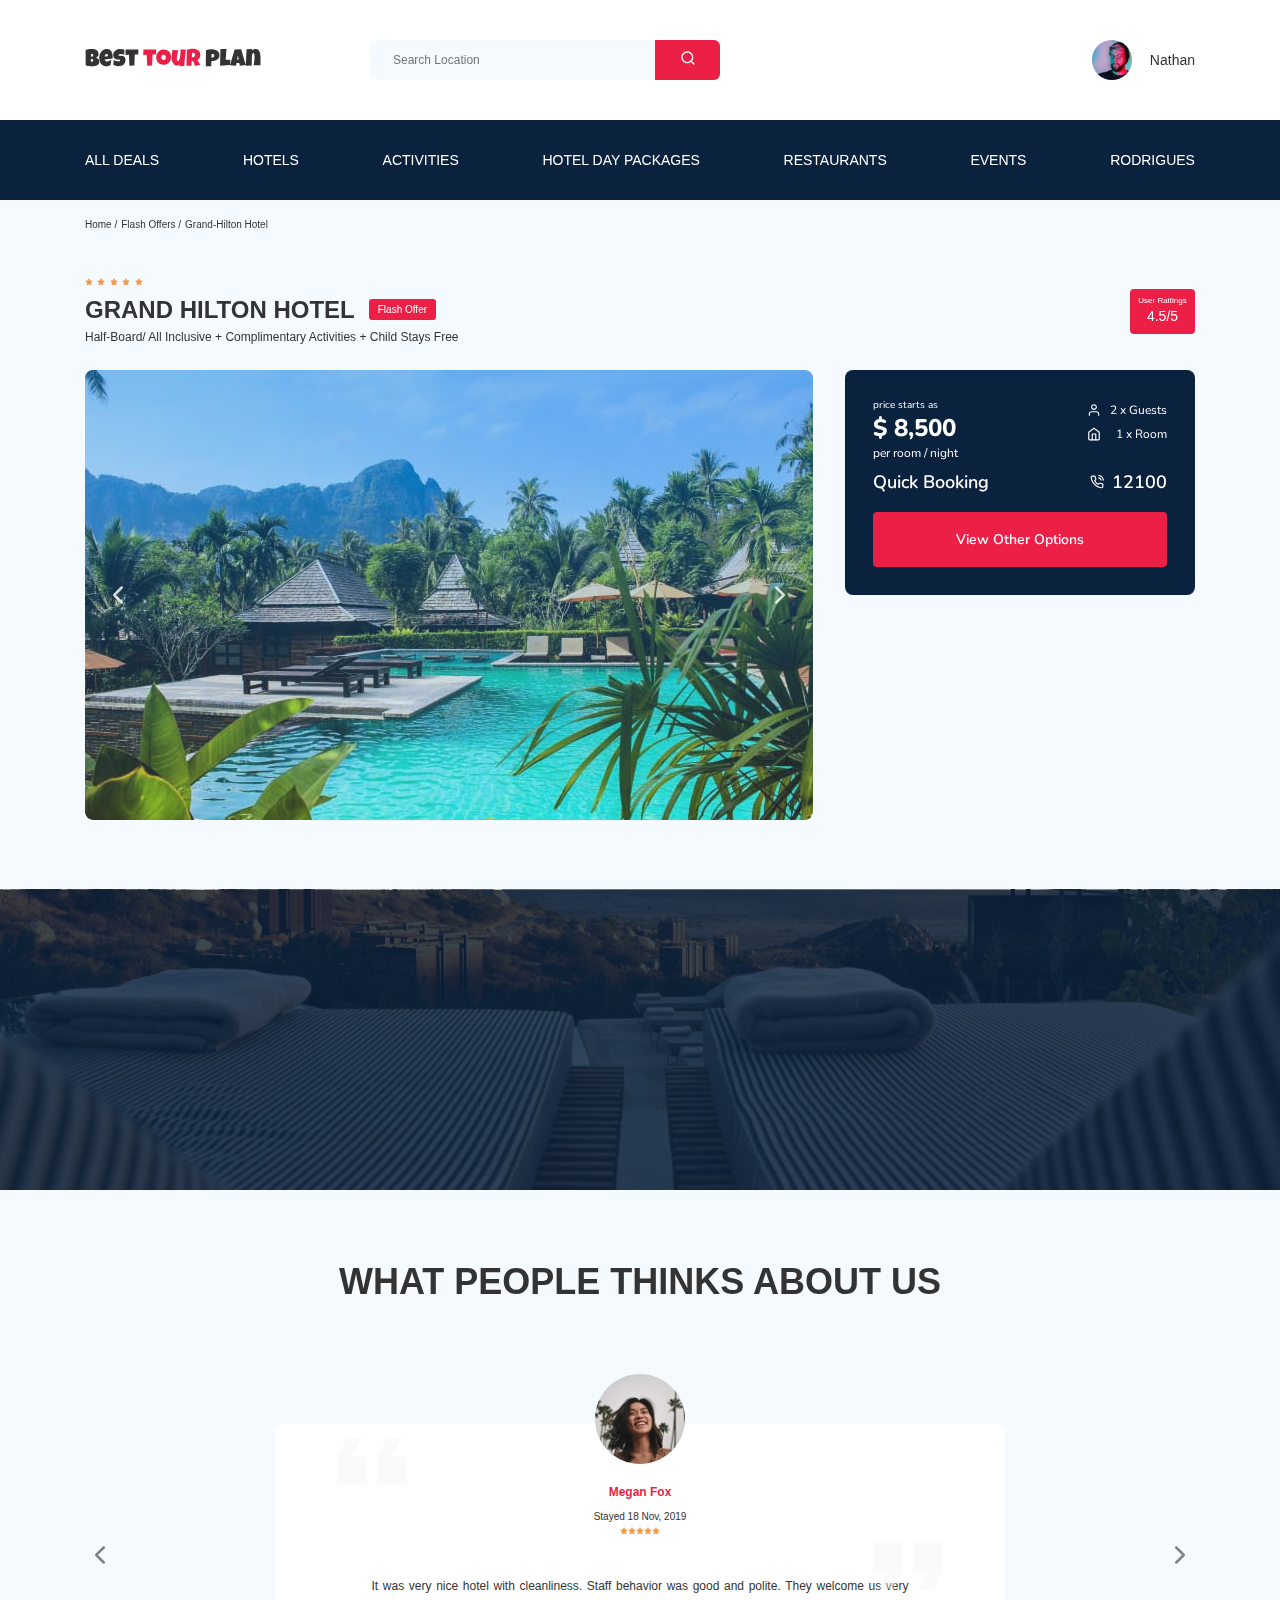
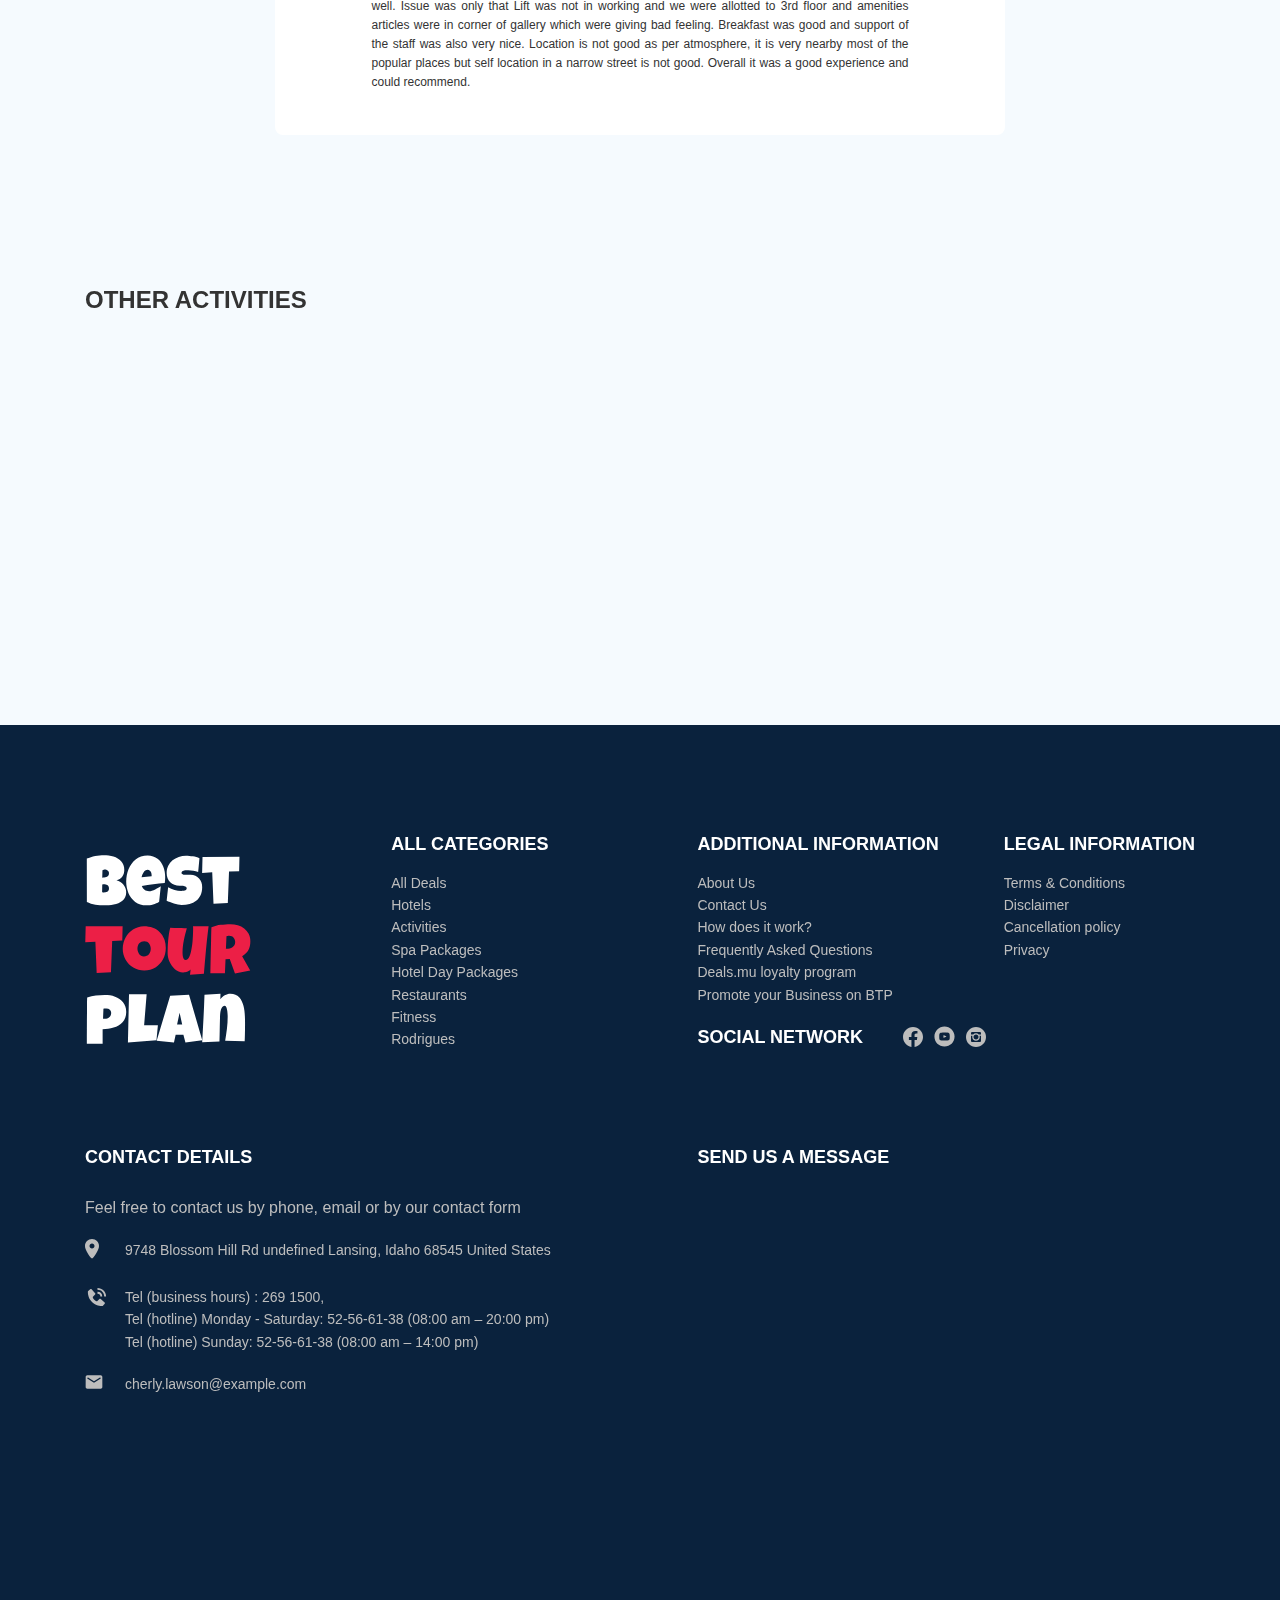
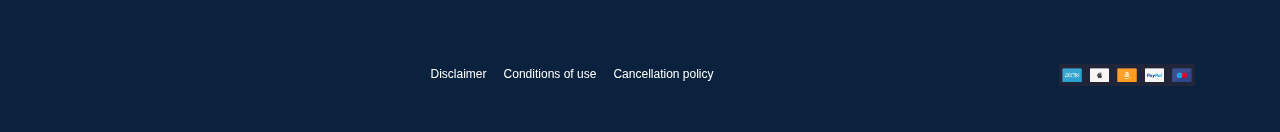
==== index.html @ 735150bc "create: fix invalid forms" ====
<!DOCTYPE html>
<html lang="en">
<head>
  <meta charset="UTF-8">
  <meta http-equiv="X-UA-Compatible" content="IE=edge">
  <meta name="viewport" content="width=device-width, initial-scale=1.0">
  <title>Tour Plan</title>

  <link rel="preconnect" href="https://fonts.googleapis.com">
  <link rel="preconnect" href="https://fonts.gstatic.com" crossorigin>
  <link href="https://fonts.googleapis.com/css2?family=Mulish:wght@400;700&family=Nunito:wght@400;700;800&display=swap" rel="stylesheet">

  <link rel="preconnect" href="https://fonts.googleapis.com">
  <link rel="preconnect" href="https://fonts.gstatic.com" crossorigin>
  <link href="https://fonts.googleapis.com/css2?family=Nunito:wght@600&display=swap" rel="stylesheet">

  <link rel="stylesheet" href="css/aos.css">
  <link rel="stylesheet" href="css/swiper-bundle.min.css">
  <link rel="stylesheet" href="css/style.css">

  <script src="https://api-maps.yandex.ru/2.1/?apikey=9145b8f9-c6ad-445c-ad3f-de0fea3cefb6&lang=ru_RU" type="text/javascript"></script>
  <meta name="viewport" content="initial-scale=1.0, user-scalable=no, maximum-scale=1" />

  <script type="text/javascript">
    ymaps.ready(function () {
      var myMap = new ymaps.Map("YMapsID", {
        center: [45.025315, 38.971465],
        zoom: 15
      });
    });
  </script>

  <script src="https://ajax.googleapis.com/ajax/libs/jquery/1.11.0/jquery.min.js"></script>
  <script src="js/parallax/parallax.js"></script>

</head>
<body>
  <header class="navbar navbar__mobile--fixed">
    <div class="container">
      <div class="navbar-top">
        <a href="#" class="logo">
          <img src="img/horizontal-logo.svg" alt="Logo: Best Tour Plan" class="logo__image">
        </a>

        <form action="#" class="search navbar__search navbar__search--mobile--hidden">
          <input type="text" class="search__input" placeholder="Search Location">
          <button class="search__button">
            <img src="img/search.svg" alt="Icon: serch">
          </button>
        </form>

        <a href="#" class="user navbar__user navbar__user--mobile--hidden">
          <img src="img/user-avatar.jpg" alt="Avatar: Nathan" class="user__avatar">
          <span class="user__name">Nathan</span>
        </a>
        <!-- /.user -->
        <button class="menu-button navbar-top__menu-button">
          <span class="menu-button__line"></span>
          <span class="menu-button__line"></span>
          <span class="menu-button__line"></span>
        </button>
      </div>
      <!-- /.navbar-top -->
    </div>
    <!-- /.container -->

    <div class="navbar-bottom">
      <div class="container">
        <ul class="navbar-menu">

          <li class="navbar-menu__item navbar-menu__item--mobile--visible">
            <a href="#" class="user navbar__user navbar__user--mobile--visible">
              <img src="img/user-avatar.jpg" alt="Avatar: Nathan" class="user__avatar">
              <span class="user__name user__name--mobile">Nathan</span>
            </a>
          </li>

          <li class="navbar-menu__item navbar-menu__item--mobile--visible">
            <form action="#" class="search navbar__search navbar__search--mobile--visible">
              <input type="text" class="search__input" placeholder="Search Location">
              <button class="search__button">
                <img src="img/search.svg" alt="Icon: serch">
              </button>
            </form>
          </li>

          <li class="navbar-menu__item"><a href="#" class="navbar-menu__link">All Deals</a></li>
          <li class="navbar-menu__item"><a href="#" class="navbar-menu__link">Hotels</a></li>
          <li class="navbar-menu__item"><a href="#" class="navbar-menu__link">Activities</a></li>
          <li class="navbar-menu__item"><a href="#" class="navbar-menu__link">Hotel Day Packages</a></li>
          <li class="navbar-menu__item"><a href="#" class="navbar-menu__link">Restaurants</a></li>
          <li class="navbar-menu__item"><a href="#" class="navbar-menu__link">Events</a></li>
          <li class="navbar-menu__item"><a href="#" class="navbar-menu__link">Rodrigues</a></li>
        </ul>
      </div>

    </div>
    <!-- /.navbar-menu -->
  </header>
  <nav class="breadcrumb">
    <div class="container">
      <ul class="breadcrumb-list">
      
        <li class="breadcrumb-list__item">
          <a href="#" class="breadcrumb-list__link">Home</a>
        </li>
      
        <li class="breadcrumb-list__item">
          <a href="#" class="breadcrumb-list__link">Flash Offers</a>
        </li>
      
        <li class="breadcrumb-list__item">
          Grand-Hilton Hotel
        </li>
      
      </ul>
    </div>
    <!-- /.container -->
  </nav>
  <!-- /.breadcrump -->

  <section class="hotel">
    <div class="container">
      <div class="hotel-info">
        <div class="hotel-info__text">
          <div class="hotel-wrapper">
            <div class="stars">
              <img src="img/star.svg" alt="star">
              <img src="img/star.svg" alt="star">
              <img src="img/star.svg" alt="star">
              <img src="img/star.svg" alt="star">
              <img src="img/star.svg" alt="star">
            </div>
            <h1 class="hotel-name hotel-info__name">Grand Hilton Hotel</h1>
            <span class="offer hotel-info__offer">Flash Offer</span>
          </div>
          <p class="hotel-description hotel-info__description">
            Half-Board/ All Inclusive + Complimentary Activities + Child Stays Free
          </p>
        </div>
        <!-- /.hotel-info__text -->
        <div class="rating hotel-info__rating">
          <span class="rating__text">User Rattings</span>
          <span class="rating__counter">4.5/5</span>
        </div>
        <!-- /.hotel-info__right -->
      </div>
      <!-- /.hotel-info -->

      <div class="hotel-grid">
        <div class="swiper-container hotel-slider hotel__slider">
            
          <div class="swiper-wrapper">
              
            <div class="swiper-slide hotel-slider__item">
              <img class="hotel-slider__img" src="img/slide.jpg" alt="slide">
            </div>

            <div class="swiper-slide hotel-slider__item">
              <img class="hotel-slider__img" src="img/slide.jpg" alt="slide">
            </div>
          </div>
          
          <button class="hotel-slider__button hotel-slider__button--prev"></button>
          <button class="hotel-slider__button hotel-slider__button--next"></button>          
        </div>
          
      <div class="hotel-right-block">
        <div class="booking">
          <div class="booking__info">
            <div class="booking__price">
              <span class="booking__start">price starts as</span>
              <strong class="booking__pricetag">$ 8,500</strong>
              <span class="booking__per-room">per room / night</span>
            </div>
            <!-- /.booking__price -->
        
            <div class="booking__room">
              <div class="booking__text">
                <img src="img/user.svg" alt="Icon: user" class="booking__icon">
                <span class="booking__description">2 x Guests</span>
              </div>
        
              <div class="booking__text">
                <img src="img/home.svg" alt="Icon: home" class="booking__icon">
                <span class="booking__description">1 x Room</span>
              </div>
            </div>
          </div>
          <!-- /.booking__info -->
        
          <div class="booking__call-center">
            <span class="booking__quick">Quick Booking</span>
            <a href="tel:12100" class="booking__number">
              <img src="img/phone-call.svg" alt="Icon: phone">
              <span class="booking__num">12100</span>
            </a>
          </div>
          <!-- /.booking__call-center -->
        
          <button data-toggle="modal" class="button booking__button">View Other Options</button>
        </div>
        <!-- /.booking -->
        <div class="map" id="YMapsID">

        </div>
        <!-- /.map -->
      </div>
      <!-- /.hotel-right-block -->
      </div>
      <!-- /.hotel-grid -->
    </div>
    <!-- /.container -->
  </section>

  <section class="newsletter parallax-window" data-parallax="scroll" data-image-src="img/newsletter-bg.jpg" data-speed="0.7">
    <div class="newsletter-wrapper" data-aos="fade-right" data-aos-delay="200">
      <h2 class="newsletter-title newsletter__title">
        subscribe to our
        <span class="newsletter-title__strong">NEWSLETTER</span>
      </h2>
      <form action="send.php" method="POST" class="subscribe__form subscribe newsletter__search">
        <input required type="email" name="email" class="subscribe__input" placeholder="Your email address">
        <button class="subscribe__button">Send</button>
      </form>
    </div>
    <!-- /.newsletter-wrapper -->
  </section>

  <section class="reviews">
    <div class="container">
      <h2 class="reviews__title">What people thinks about us</h2>
      <div class="swiper-container">
        <div class="swiper-container reviews-slider">
          
          <div class="swiper-wrapper"> 
            <div class="swiper-slide">
              <div class="reviews-slider__item">
                <div class="reviews-slider__profile">
                  <img src="img/reviews-avatar.jpg" alt="Avatar: Megan Fox" class="reviews-slider__avatar">
                  <h3 class="reviews-slider__username">Megan Fox</h3>
                  <span class="reviews-slider__date">Stayed 18 Nov, 2019</span>
                  <div class="reviews-slider__rating">
                    <img src="img/star.svg" alt="star">
                    <img src="img/star.svg" alt="star">
                    <img src="img/star.svg" alt="star">
                    <img src="img/star.svg" alt="star">
                    <img src="img/star.svg" alt="star">
                  </div>
                  <!-- /.reviews-slider__rating -->
                </div>
                <!-- /.reviews-slider__profile -->
                <p class="reviews-slider__text">
                  It was very nice hotel with cleanliness. Staff behavior was good and polite. They welcome us very well. Issue was only
                  that Lift was not in working and we were allotted to 3rd floor and amenities articles were in corner of gallery which
                  were giving bad feeling. Breakfast was good and support of the staff was also very nice. Location is not good as per
                  atmosphere, it is very nearby most of the popular places but self location in a narrow street is not good. Overall it
                  was a good experience and could recommend.
                </p>
              </div>
              <!-- /.reviews-slider__item -->
            </div>
            <!-- /.swiper-slide -->

            <div class="swiper-slide">
              <div class="reviews-slider__item">
                <div class="reviews-slider__profile">
                  <img src="img/dukalis.jpg" alt="Avatar: Dukalis" class="reviews-slider__avatar">
                  <h3 class="reviews-slider__username">Dukalis</h3>
                  <span class="reviews-slider__date">Stayed 16 Sep, 1999</span>
                  <div class="reviews-slider__rating">
                    <img src="img/star.svg" alt="star">
                    <img src="img/star.svg" alt="star">
                    <img src="img/star.svg" alt="star">
                    <img src="img/star.svg" alt="star">
                    <img src="img/star.svg" alt="star">
                  </div>
                  <!-- /.reviews-slider__rating -->
                </div>
                <!-- /.reviews-slider__profile -->
                <p class="reviews-slider__text">
                  Отец работает в ФСБ. Сегодня срочно вызвали на совещание. Вернулся поздно и ничего не объяснил. Сказал лишь собирать
                  вещи и бежать в магазин за продуктами на две недели. Сейчас едем куда-то далеко за город, в какой-то <gradient class="gradient">"GRAND HILTON HOTEL"</gradient>.
                  Не знаю что происходит, но мне кажется начался...отдых у бати...
                </p>
              </div>
              <!-- /.reviews-slider__item -->
            </div>
            <!-- /.swiper-slide -->

          </div>
          <!-- /.swiper-wrapper -->
        
          <button class="reviews-slider__button reviews-slider__button--prev"></button>
          <button class="reviews-slider__button reviews-slider__button--next"></button>
        
        </div>
        <!-- /.swiper-container reviews-slider -->
      </div>
      <!-- /.swiper-container -->
    </div>
    <!-- /.container -->
  </section>

  <section class="activities">
    <div class="container">
      <h2 class="activities__title">Other Activities</h2>
      <div class="activities-wrapper">

        <div class="card activities__card" data-aos="zoom-in">
          <img class="card__image" src="img/card-image-1.jpg" alt="Card: The curious corner of chamarel">
          <h3 class="card__title">The curious corner of chamarel</h3>
          <button class="card__button">Book Now</button>
        </div>
        <!-- /.card-->

        <div class="card activities__card" data-aos="zoom-in">
          <img class="card__image" src="img/card-image-2.jpg" alt="Card: Gymkhana club golf course">
          <h3 class="card__title">Gymkhana club golf course</h3>
          <button class="card__button">Book Now</button>
        </div>
        <!-- /.card-->

        <div class="card activities__card" data-aos="zoom-in">
          <img class="card__image" src="img/card-image-3.jpg" alt="Card: Tamarind falls hiking trip - full day">
          <h3 class="card__title">Tamarind falls hiking trip - full day</h3>
          <button class="card__button">Book Now</button>
        </div>
        <!-- /.card-->

        <div class="card activities__card" data-aos="zoom-in">
          <img class="card__image" src="img/card-image-4.jpg" alt="Card: The blue marine discovery quest">
          <h3 class="card__title">The blue marine discovery quest</h3>
          <button class="card__button">Book Now</button>
        </div>
        <!-- /.card-->

      </div>
      <!-- /.activities-wrapper -->
    </div>
    <!-- /.container -->
  </section>

  <footer class="footer">
    <div class="container">
      <div class="footer-wrapper">
        <img src="img/vertical-logo.svg" alt="Image: Logo" class="logo footer__logo">

        <div class="footer__list footer__categories">
          <h3 class="footer__title">ALL CATEGORIES</h3>
          <ul class="footer__ul">
            <li class="footer__item"><a href="#" class="footer__link">All Deals</a></li>
            <li class="footer__item"><a href="#" class="footer__link">Hotels</a></li>
            <li class="footer__item"><a href="#" class="footer__link">Activities</a></li>
            <li class="footer__item"><a href="#" class="footer__link">Spa Packages</a></li>
            <li class="footer__item"><a href="#" class="footer__link">Hotel Day Packages</a></li>
            <li class="footer__item"><a href="#" class="footer__link">Restaurants</a></li>
            <li class="footer__item"><a href="#" class="footer__link">Fitness</a></li>
            <li class="footer__item"><a href="#" class="footer__link">Rodrigues</a></li>
          </ul>
        </div>
        <!-- /.footer__list -->

        <div class="footer__list footer__additional">
          <h3 class="footer__title">ADDITIONAL INFORMATION</h3>
          <ul class="footer__ul">
            <li class="footer__item"><a href="#" class="footer__link">About Us</a></li>
            <li class="footer__item"><a href="#" class="footer__link">Contact Us</a></li>
            <li class="footer__item"><a href="#" class="footer__link">How does it work?</a></li>
            <li class="footer__item"><a href="#" class="footer__link">Frequently Asked Questions</a></li>
            <li class="footer__item"><a href="#" class="footer__link">Deals.mu loyalty program</a></li>
            <li class="footer__item"><a href="#" class="footer__link">Promote your Business on BTP</a></li>
          </ul>
        </div>
        <!-- /.footer__list -->

        <div class="footer__social-network">
          <h3 class="footer__title footer__title--inline">SOCIAL NETWORK</h3>
          <div class="footer__social-links">
            <a href="#" class="footer__link"><img src="img/facebook.svg" alt="Icon: Facebook"></a>
            <a href="#" class="footer__link"><img src="img/youtube.svg" alt="Icon: Youtube"></a>
            <a href="#" class="footer__link"><img src="img/instagram.svg" alt="Icon: Instagram"></a>
          </div>
        </div>
        <!-- /.footer__social-network -->

        <div class="footer__list footer__legal">
          <h3 class="footer__title">LEGAL INFORMATION</h3>
          <ul class="footer__ul">
            <li class="footer__item"><a href="#" class="footer__link">Terms & Conditions</a></li>
            <li class="footer__item"><a href="#" class="footer__link">Disclaimer</a></li>
            <li class="footer__item"><a href="#" class="footer__link">Cancellation policy</a></li>
            <li class="footer__item"><a href="#" class="footer__link">Privacy</a></li>
          </ul>
        </div>
        <!-- /.footer__list -->

        <div class="footer__contact-details">
          <h3 class="footer__title footer__title--second">CONTACT DETAILS</h3>
          <p class="footer__text">Feel free to contact us by phone, email or by our contact form</p>
          <ul class="footer__ul">
            <li class="footer__item footer__item--second">
              <div class="footer__icon-wrapper">
                <img class="footer__icon" src="img/map-mark.svg" alt="Icon: Map Mark">
              </div>
              9748 Blossom Hill Rd undefined Lansing, Idaho 68545 United States
            </li>
            <li class="footer__item footer__item--second">
              <div class="footer__icon-wrapper">
                <img class="footer__icon" src="img/footer-phone-call.svg" alt="Icon: Phone">
              </div>
              Tel (business hours) : 269 1500,<br>
              Tel (hotline) Monday - Saturday: 52-56-61-38 (08:00 am – 20:00 pm)<br> 
              Tel (hotline) Sunday: 52-56-61-38 (08:00 am – 14:00 pm)<br>
            </li>
            <li class="footer__item footer__item--second">
              <div class="footer__icon-wrapper">
                <img class="footer__icon" src="img/footer-email.svg" alt="Icon: E-mail">
              </div>
              cherly.lawson@example.com
            </li>
          </ul>
        </div>
        <!-- /.footer__contact-details -->

        <div class="footer__contact-form">
          <h3 class="footer__title footer__title--second">SEND US A MESSAGE</h3>
          <form action="send.php" method="POST" class="form footer__form" data-aos="fade-left" data-aos-delay="100">
            <div class="footer__input-group">
              <input required minlength="2" type="text" name="name" class="input footer__input" placeholder="Your Full Name*">
            </div>

            <div class="footer__input-group">
              <input required type="tel" name="phone" class="input footer__input phone__input" placeholder="Phone Number*">
            </div>
            <textarea cols="30" rows="10" name="message" class="message footer__message" placeholder="Message"></textarea>
            <button class="button footer__button footer__form--order-1" type="submit">Send</button>
            <span class="footer__info footer__form--order-0">* Required Fields</span>
          </form>
        </div>

      </div>
      <!-- /.footer-wrapper -->
    </div>
    <!-- /.container -->
  </footer>

  <section class="footer-info">
    <div class="container">
      <div class="footer-info-wrapper">
        <div class="footer-info__privacy">
          <a href="#" class="footer-info__text">Disclaimer</a>
          <a href="#" class="footer-info__text">Conditions of use</a>
          <a href="#" class="footer-info__text">Cancellation policy</a>
        </div>
        
        <img class="footer-info__payment" src="img/payment.png" alt="Image: Payment">
      </div>
    </div>
    <!-- /.container -->
  </section>

  <div class="modal">
    <div class="modal__overlay"></div>
    <!-- /.modal__overlay -->
    
    <div class="modal__dialog">
      <a href="#" class="modal__close">
        <img src="img/close.svg" alt="Icon: close">
      </a>

      <h3 class="modal__title modal__title--second">BOOKING</h3>

      <form action="send.php" method="POST" class="form modal__form">
        <div class="modal__input-group">
          <input required minlength="2" type="text" name="name" class="input modal__input" placeholder="Your Full Name*">
        </div>
        <div class="modal__input-group">
          <input required type="tel" name="phone" class="input modal__input phone__input" placeholder="Phone Number*">
        </div>
        <div class="modal__input-group">
          <input required type="email" name="email" class="input modal__input" placeholder="Email*">
        </div>
        <textarea cols="30" rows="10" name="message" class="message modal__message" placeholder="Message"></textarea>
        <button class="button modal__button " type="submit">Send</button>
        <span class="modal__info">* Required Fields</span>
      </form>

    </div>
    <!-- /.modal__dialog -->
  </div>
  <!-- /.modal -->

  <script src="js/jquery-3.6.0.min.js" defer></script>
  <script src="js/aos.js" defer></script>
  <script src="js/swiper-bundle.min.js" defer></script>
  <script src="js/jquery.mask.min.js" defer></script>
  <script src="js/jquery.validate.min.js" defer></script>
  <script src="js/main.js"></script>
</body>


</html>
---- css/style.css ----
*{box-sizing:border-box}body{font-family:'Muli', sans-serif;background-color:#f5fafe;color:#333}.container{max-width:1110px;margin:auto}img{max-width:100%}.input{padding:0 23px;height:50px;background-color:#fff;border:none;border-radius:4px}.message{padding:18px 23px;background-color:#fff;border:none;border-radius:4px;resize:none}.button{padding:18px;min-width:160px;min-height:50px;font-style:normal;font-weight:bold;font-size:12px;line-height:15px;color:#fff;background-color:#EC1F46;border:none;border-radius:4px}.form{display:flex;align-items:center;justify-content:space-between;flex-wrap:wrap}#name-error,#phone-error,#email-error{color:#EC1F46;font-style:normal;font-size:12px;line-height:15px}label.modal-error{position:absolute;top:50px;bottom:10px;right:10px;left:10px}label.subs-error{position:absolute;top:36px;left:25px;right:0;bottom:0}label.footer-error{position:absolute;top:52px;left:0}label.footer-error#phone-error{position:absolute;top:52px;left:260px}/*! normalize.css v8.0.1 | MIT License | github.com/necolas/normalize.css */html{line-height:1.15;-webkit-text-size-adjust:100%}body{margin:0}main{display:block}h1{font-size:2em;margin:0.67em 0}hr{box-sizing:content-box;height:0;overflow:visible}pre{font-family:monospace, monospace;font-size:1em}a{background-color:transparent}abbr[title]{border-bottom:none;text-decoration:underline;text-decoration:underline dotted}b,strong{font-weight:bolder}code,kbd,samp{font-family:monospace, monospace;font-size:1em}small{font-size:80%}sub,sup{font-size:75%;line-height:0;position:relative;vertical-align:baseline}sub{bottom:-0.25em}sup{top:-0.5em}img{border-style:none}button,input,optgroup,select,textarea{font-family:inherit;font-size:100%;line-height:1.15;margin:0}button,input{overflow:visible}button,select{text-transform:none}button,[type="button"],[type="reset"],[type="submit"]{-webkit-appearance:button}button::-moz-focus-inner,[type="button"]::-moz-focus-inner,[type="reset"]::-moz-focus-inner,[type="submit"]::-moz-focus-inner{border-style:none;padding:0}button:-moz-focusring,[type="button"]:-moz-focusring,[type="reset"]:-moz-focusring,[type="submit"]:-moz-focusring{outline:1px dotted ButtonText}fieldset{padding:0.35em 0.75em 0.625em}legend{box-sizing:border-box;color:inherit;display:table;max-width:100%;padding:0;white-space:normal}progress{vertical-align:baseline}textarea{overflow:auto}[type="checkbox"],[type="radio"]{box-sizing:border-box;padding:0}[type="number"]::-webkit-inner-spin-button,[type="number"]::-webkit-outer-spin-button{height:auto}[type="search"]{-webkit-appearance:textfield;outline-offset:-2px}[type="search"]::-webkit-search-decoration{-webkit-appearance:none}::-webkit-file-upload-button{-webkit-appearance:button;font:inherit}details{display:block}summary{display:list-item}template{display:none}[hidden]{display:none}.navbar{background-color:#ffffff}.navbar-top{display:flex;align-items:center;justify-content:space-between;padding-top:40px;padding-bottom:40px}.navbar-top__menu-button{display:none}.navbar__search{margin-right:auto;margin-left:108px}.navbar-bottom{background-color:#0a223d}.navbar-menu{list-style-type:none;margin:0;padding:31px 0;display:flex;align-items:center;justify-content:space-between;color:#fff}.navbar-menu__link{color:inherit;text-decoration:none;text-transform:uppercase;font-size:14px;line-height:18px}.navbar-menu__item--mobile--visible{display:none}.logo{width:177px}.search{display:flex;position:relative;overflow:hidden;height:40px;border-radius:6px}.search__input{width:350px;height:100%;padding-left:23px;padding-right:75px;background-color:#f5fafe;border:none;font-size:12px;line-height:15px;color:#333}.search__button{position:absolute;width:65px;height:100%;top:0;right:0;border:none;background-color:#EC1F46}.user{display:flex;align-items:center;text-decoration:none}.user__avatar{width:40px;height:40px;border-radius:50%;object-fit:cover}.user__name{margin-left:18px;font-size:14px;line-height:18px;color:#333}.navbar__search--mobile--visible,.navbar__user--mobile--visible{display:none}.breadcrumb-list{display:flex;align-items:center;padding:18px 0;margin:0;list-style:none}.breadcrumb-list__item{font-size:10px;line-height:13px}.breadcrumb-list__item:not(:last-child)::after{content:'/';margin-right:4px}.breadcrumb-list__link{text-decoration:none;color:inherit}.hotel{padding-top:23px;padding-bottom:70px;padding-left:0}.hotel-info{display:flex;align-items:center;justify-content:space-between;padding-bottom:20px}.hotel-info__offer{margin-left:14px;margin-top:4px}.hotel-info__name{margin-top:4px;margin-bottom:0}.hotel-info__description{margin:5px 0}.hotel-name{font-size:24px;line-height:30px;text-transform:uppercase}.hotel-wrapper{display:flex;flex-wrap:wrap;align-items:center}.hotel-description{font-size:12px;line-height:15px}.hotel-grid{display:flex;justify-content:space-between}.hotel-right-block{display:flex;flex-direction:column;justify-content:space-between}.hotel-slider{position:relative;width:728px;height:450px;margin-left:0}.hotel-slider__button{position:absolute;top:50%;transform:translateY(-50%);z-index:2;width:30px;height:30px;border:none;cursor:pointer;background-color:transparent}.hotel-slider__button--next{right:18px;background-image:url(../img/arrow-next.svg);background-repeat:no-repeat;background-position:center;background-size:10px}.hotel-slider__button--prev{left:18px;background-image:url(../img/arrow-prev.svg);background-repeat:no-repeat;background-position:center;background-size:10px}.hotel-slider__item{width:100%;height:100%;position:relative;border-radius:8px;overflow:hidden}.hotel-slider__item:after{content:'';position:absolute;width:100%;height:100%;top:0;bottom:0;left:0;right:0;z-index:1;background:linear-gradient(180deg, rgba(0,122,223,0.48) 0%, rgba(255,255,255,0.128) 100%)}.stars{flex-basis:100%}.offer{font-size:10px;line-height:13px;padding:4px 9px;background-color:#EC1F46;border-radius:3px;color:#ffffff}.rating{max-width:65px;min-height:45px;text-align:center;color:#fff;background-color:#EC1F46;border-radius:4px}.rating__text{font-size:8px;line-height:10px}.rating__counter{font-size:14px;line-height:18px}.booking{width:350px;min-height:210px;padding:28px;border-radius:8px;background-color:#0a223d;color:#fff;font-family:'Nunito'}.booking__info{display:flex;justify-content:space-between;margin-bottom:9px}.booking__price{display:flex;flex-direction:column}.booking__start{font-weight:normal;font-size:10px;line-height:14px}.booking__pricetag{font-style:normal;font-weight:800;font-size:24px;line-height:33px}.booking__per-room{font-style:normal;font-weight:normal;font-size:12px;line-height:16px}.booking__room{margin-top:4px}.booking__text{display:flex;align-items:center;justify-content:space-between;margin-bottom:8px;font-style:normal;font-weight:normal;font-size:12px;line-height:16px}.booking__description{margin-left:9px}.booking__call-center{display:flex;align-items:center;justify-content:space-between;margin-bottom:17px}.booking__quick{font-style:normal;font-weight:600;font-size:18px;line-height:25px}.booking__number{display:flex;align-items:center;justify-content:space-between;color:inherit;text-decoration:none;font-weight:600;font-size:18px;line-height:25px}.booking__num{margin-left:8px}.booking__button{width:100%;min-height:45px;font-weight:600;font-size:14px;line-height:19px;border-radius:4px;border:none;background-color:#EC1F46;color:#fff}.map{width:347px;height:213px;border-radius:10px;overflow:hidden}.newsletter{position:relative;padding:98px 0 87px 0;background-image:url(../img/newsletter-bg.jpg);background-repeat:no-repeat;background-size:cover;background-position:center}.newsletter:before{content:'';position:absolute;top:0;right:0;bottom:0;left:0;width:100%;height:100%;background-color:rgba(10,34,61,0.8)}.newsletter-wrapper{position:relative;display:flex;align-items:center;justify-content:space-between;max-width:731px;margin:auto}.newsletter-title{display:flex;flex-direction:column;color:#fff;font-style:normal;font-weight:300;font-size:24px;line-height:30px}.newsletter-title__strong{text-decoration:uppercase;font-size:36px;line-height:45px}.subscribe{position:relative;width:350px;height:55px;border-radius:4px;overflow:hidden}.subscribe__input{position:absolute;width:100%;height:100%;border:none;padding-left:33px;padding-right:95px;font-style:normal;font-weight:300;font-size:14px;line-height:18px}.subscribe__button{position:absolute;right:0;top:0;min-width:65px;height:100%;color:#fff;background-color:#EC1F46;border:none}.parallax-window{minheight:260px;background:transparent}.reviews{padding:40px 0 70px 0}.reviews__title{margin-bottom:70px;font-style:normal;font-weight:bold;font-size:36px;line-height:45px;text-align:center;text-transform:uppercase}.reviews-slider__item{position:relative;display:flex;flex-direction:column;align-items:center;max-width:730px;padding:0 62px 30px;margin:50px auto 0;background-color:#fff;border-radius:8px}.reviews-slider__item::before{content:'';position:absolute;left:62px;top:13px;width:70px;height:47px;background-image:url(../img/quote-left.svg);background-repeat:no-repeat}.reviews-slider__item::after{content:'';position:absolute;right:62px;top:118px;width:70px;height:47px;background-image:url(../img/quote-right.svg);background-repeat:no-repeat}.reviews-slider__button{position:absolute;top:50%;transform:translateY(-50%);width:30px;height:30px;z-index:10;border:none;background-repeat:no-repeat;background-position:center;background-size:10px;background-color:transparent;cursor:pointer}.reviews-slider__button--prev{background-image:url(../img/arrow-prev-secondary.svg);left:0}.reviews-slider__button--next{background-image:url(../img/arrow-next-secondary.svg);right:0}.reviews-slider__profile{display:flex;flex-direction:column;align-items:center;margin-top:-50px;margin-bottom:30px}.reviews-slider__avatar{width:90px;height:90px;margin-bottom:9px;border-radius:50%;object-fit:cover}.reviews-slider__username{margin-bottom:10px;font-style:normal;font-weight:bold;font-size:12px;line-height:15px;color:#EC1F46}.reviews-slider__date{margin-bottom:4px;font-style:normal;font-weight:normal;font-size:10px;line-height:13px}.reviews-slider__rating{display:flex;align-items:center}.reviews-slider__text{text-align:justify;max-width:537px;font-style:normal;font-weight:normal;font-size:12px;line-height:160%}.gradient{background:linear-gradient(135deg, #f02fc2 0%, #6094ea 100%);-webkit-background-clip:text;-webkit-text-fill-color:transparent}.activities{padding:60px 0 98px 0}.activities__title{margin-bottom:57px;font-style:normal;font-weight:bold;font-size:24px;line-height:30px;text-transform:uppercase}.activities-wrapper{display:flex;justify-content:space-between}.card{position:relative;display:flex;flex-direction:column;align-items:flex-start;width:255px;height:255px;overflow:hidden;padding:24px 26px;border-radius:6px}.card::before{content:'';position:absolute;left:0;right:0;top:0;bottom:0;background:linear-gradient(179.83deg, rgba(196,196,196,0) 35.34%, #0A223D 99.85%)}.card__image{position:absolute;left:0;right:0;top:0;bottom:0;width:100%;height:100%;object-fit:cover;z-index:-1}.card__title{z-index:1;margin-top:auto;margin-bottom:18px;color:#fff;font-style:normal;font-weight:bold;font-size:16px;line-height:20px}.card__button{z-index:3;padding:7px 22px;font-style:normal;font-weight:600;font-size:12px;line-height:16px;color:#fff;background-color:#EC1F46;border:none;border-radius:4px;cursor:pointer}.footer{padding-top:108px;padding-bottom:46px;background-color:#0a223d;color:#fff}.footer-wrapper{display:grid;grid-template-columns:repeat(3, minmax(min-content, 1fr));grid-gap:20px;grid-auto-rows:minmax(40px, min-content);align-items:start}.footer__logo{width:166px;grid-row:1 / 3;align-self:stretch}.footer__categories{grid-row:1 / 4}.footer__social-network{display:flex;align-items:start;grid-row:2 / 4;grid-column:span 2}.footer__social-links{display:flex;align-items:center;min-width:83px;justify-content:space-between}.footer__contact-details{grid-column:span 2}.footer__contact-form{grid-column:span 2}.footer__ul{padding:0;margin:0;list-style:none}.footer__title{margin:0 0 16px 0;font-style:normal;font-weight:bold;font-size:18px;line-height:23px;text-transform:uppercase}.footer__title--second{margin-bottom:30px}.footer__title--inline{margin:0 40px 0 0}.footer__item{display:flex;align-items:flex-start;color:#bdbdbd;font-style:normal;font-weight:normal;font-size:14px;line-height:160%}.footer__item--second{margin-bottom:20px}.footer__icon-wrapper{min-width:40px}.footer__text{color:#bdbdbd;margin-bottom:22px}.footer__link{text-decoration:none;color:inherit}.footer__input{width:100%}.footer__input-group{margin-bottom:20px;flex-basis:48%}.footer__message{margin-bottom:22px;flex-basis:100%}.footer__info{font-style:normal;font-weight:bold;font-size:12px;line-height:15px;color:#E0E0E0}.footer-info{padding-top:56px;padding-bottom:46px;background-color:#0a223d;color:#fff}.footer-info-wrapper{display:flex;justify-content:space-between;align-items:center}.footer-info__privacy{display:flex;align-items:center;justify-content:space-between;margin:auto;width:283px}.footer-info__text{text-decoration:none;color:#fff;font-style:normal;font-weight:normal;font-size:12px;line-height:15px}.footer-info__payment{width:136px}.modal__overlay{visibility:hidden;opacity:0;position:fixed;top:0;right:0;bottom:0;left:0;z-index:4;background-color:rgba(0,143,223,0.39)}.modal__overlay--visible{visibility:visible;opacity:1}.modal__dialog{visibility:hidden;opacity:0;position:fixed;top:50%;left:50%;transform:translate(-50%, -50%);z-index:5;max-width:478px;padding:33px 88px;border-radius:8px;background-color:#0a223d;color:#fff}.modal__dialog--visible{visibility:visible;opacity:1}.modal__close{position:absolute;right:17px;top:18px}.modal__title{text-align:center;margin:0 0 15px 0;font-style:normal;font-weight:bold;font-size:18px;line-height:23px;text-transform:uppercase}.modal__input{width:100%}.modal__input-group{position:relative;width:100%;margin-top:20px}.modal__message{width:100%;min-height:123px;margin-top:20px}.modal__button{margin-top:15px}.modal__info{margin-top:15px;font-style:normal;font-weight:bold;font-size:12px;line-height:15px;color:#E0E0E0}@media (max-width: 1200px){.container{max-width:960px}.hotel-slider{max-width:590px}.hotel-slider__img{width:100%;height:100%;object-fit:cover}.card{width:230px;height:230px}.footer__input-group{flex-basis:100%}}@media (max-width: 992px){.container,.newsletter-wrapper{max-width:700px}.logo{width:132px}.navbar-top{padding-top:30px;padding-bottom:30px}.navbar__search{margin-left:auto}.navbar-menu{padding-top:22px;padding-bottom:22px}.navbar-menu__link{font-size:12px;line-height:15px}.search__input{width:340px}.hotel-grid{flex-direction:column}.hotel__slider{margin-bottom:30px}.hotel-slider{max-width:700px}.hotel-right-block{flex-direction:row}.booking{width:340px}.map{width:340px}.reviews-slider__item{max-width:580px}.activities-wrapper{flex-wrap:wrap}.activities__card{margin-bottom:20px}.card{width:340px;height:250px}.footer-wrapper{grid-template-columns:repeat(6, 1fr);grid-row-gap:40px}.footer__input-group{flex-basis:48%}.footer__logo{grid-row:1 / 2;grid-column:span 2}.footer__social-network{grid-row:1 / 2;grid-column:span 4;align-self:center}.footer__categories{grid-row:2 / 3;grid-column:span 2}.footer__legal{grid-column:span 2}.footer__additional{grid-column:span 2}.footer__contact-details{grid-column:span 5;grid-row:3}.footer__contact-form{grid-column:span 5;grid-row:4}.footer-info-wrapper{justify-content:space-between}.footer-info__privacy{margin:0}.modal__dialog{width:500px}}@media (max-width: 768px){body{padding-top:78px}.container{max-width:700px;width:92%}.logo{width:99px}.navbar-bottom{display:none;position:fixed;left:0;top:78px;right:0;bottom:0;padding-top:30px}.navbar-bottom--visible{display:block}.navbar__mobile--fixed{position:fixed;left:0;top:0;right:0;z-index:3}.navbar-menu{flex-direction:column}.navbar-menu__item{margin-bottom:20px}.navbar-menu__item--mobile--visible{display:block}.navbar__search--mobile--hidden,.navbar__user--mobile--hidden{display:none}.navbar__search--mobile--visible,.navbar__user--mobile--visible{display:flex}.navbar__user{flex-direction:column;justify-content:center}.menu-button{display:flex;width:16px;height:11px;padding:0;align-items:center;justify-content:space-between;flex-direction:column;border:none;cursor:pointer}.menu-button__line{width:16px;height:1px;background-color:#333}.user__name--mobile{margin-left:0;margin-top:10px;color:#fff}.stars{flex-basis:auto}.hotel-name{flex-basis:100%}.hotel-wrapper{justify-content:space-between}.hotel-info__text{width:100%}.hotel-info__name{margin-top:4px;margin-bottom:0}.hotel-info__rating{display:none}.hotel-info__offer{order:-1;margin-left:0}.hotel-slider{width:100%;height:350px}.hotel-right-block{flex-direction:column;min-height:350px}.booking{width:80%;margin:auto;margin-bottom:30px}.map{width:100%}.newsletter-wrapper{flex-direction:column;align-items:flex-start;max-width:576px;width:90%}.reviews-slider__item{max-width:580px;padding:0 30px 30px}.reviews-slider__item::after,.reviews-slider__item::before{display:none}.reviews-slider__button{top:35px}.reviews-slider__button--prev{left:50%;transform:translate(-50%, 0);margin-left:-65px}.reviews-slider__button--next{right:50%;transform:translate(50%, 0);margin-right:-65px}.activities{padding-top:40px;padding-bottom:60px}.card{width:48.5%;height:255px}.footer__input-group{flex-basis:100%}}@media (max-width: 576px){.logo{width:99px}.hotel-slider{height:279px}.hotel__slider{margin-bottom:20px}.booking{width:100%}.newsletter{padding:76px 0 83px 0}.newsletter__title{margin-bottom:37px}.subscribe{width:100%}.card{width:100%}.footer-wrapper{grid-template-columns:1fr}.footer__logo{grid-row:1;grid-column:1}.footer__social-network{grid-row:2;grid-column:1}.footer__additional{grid-row:3;grid-column:1}.footer__categories{grid-row:4;grid-column:1}.footer__legal{grid-row:5;grid-column:1}.footer__contact-details{grid-row:6;grid-column:1}.footer__contact-form{grid-row:7;grid-column:1}.footer__form--order-0{width:100%;order:0;margin-bottom:15px}.footer__form--order-1{order:1}.footer-info-wrapper{flex-direction:column}.footer-info__privacy{margin-bottom:10px}}
/*# sourceMappingURL=style.css.map */
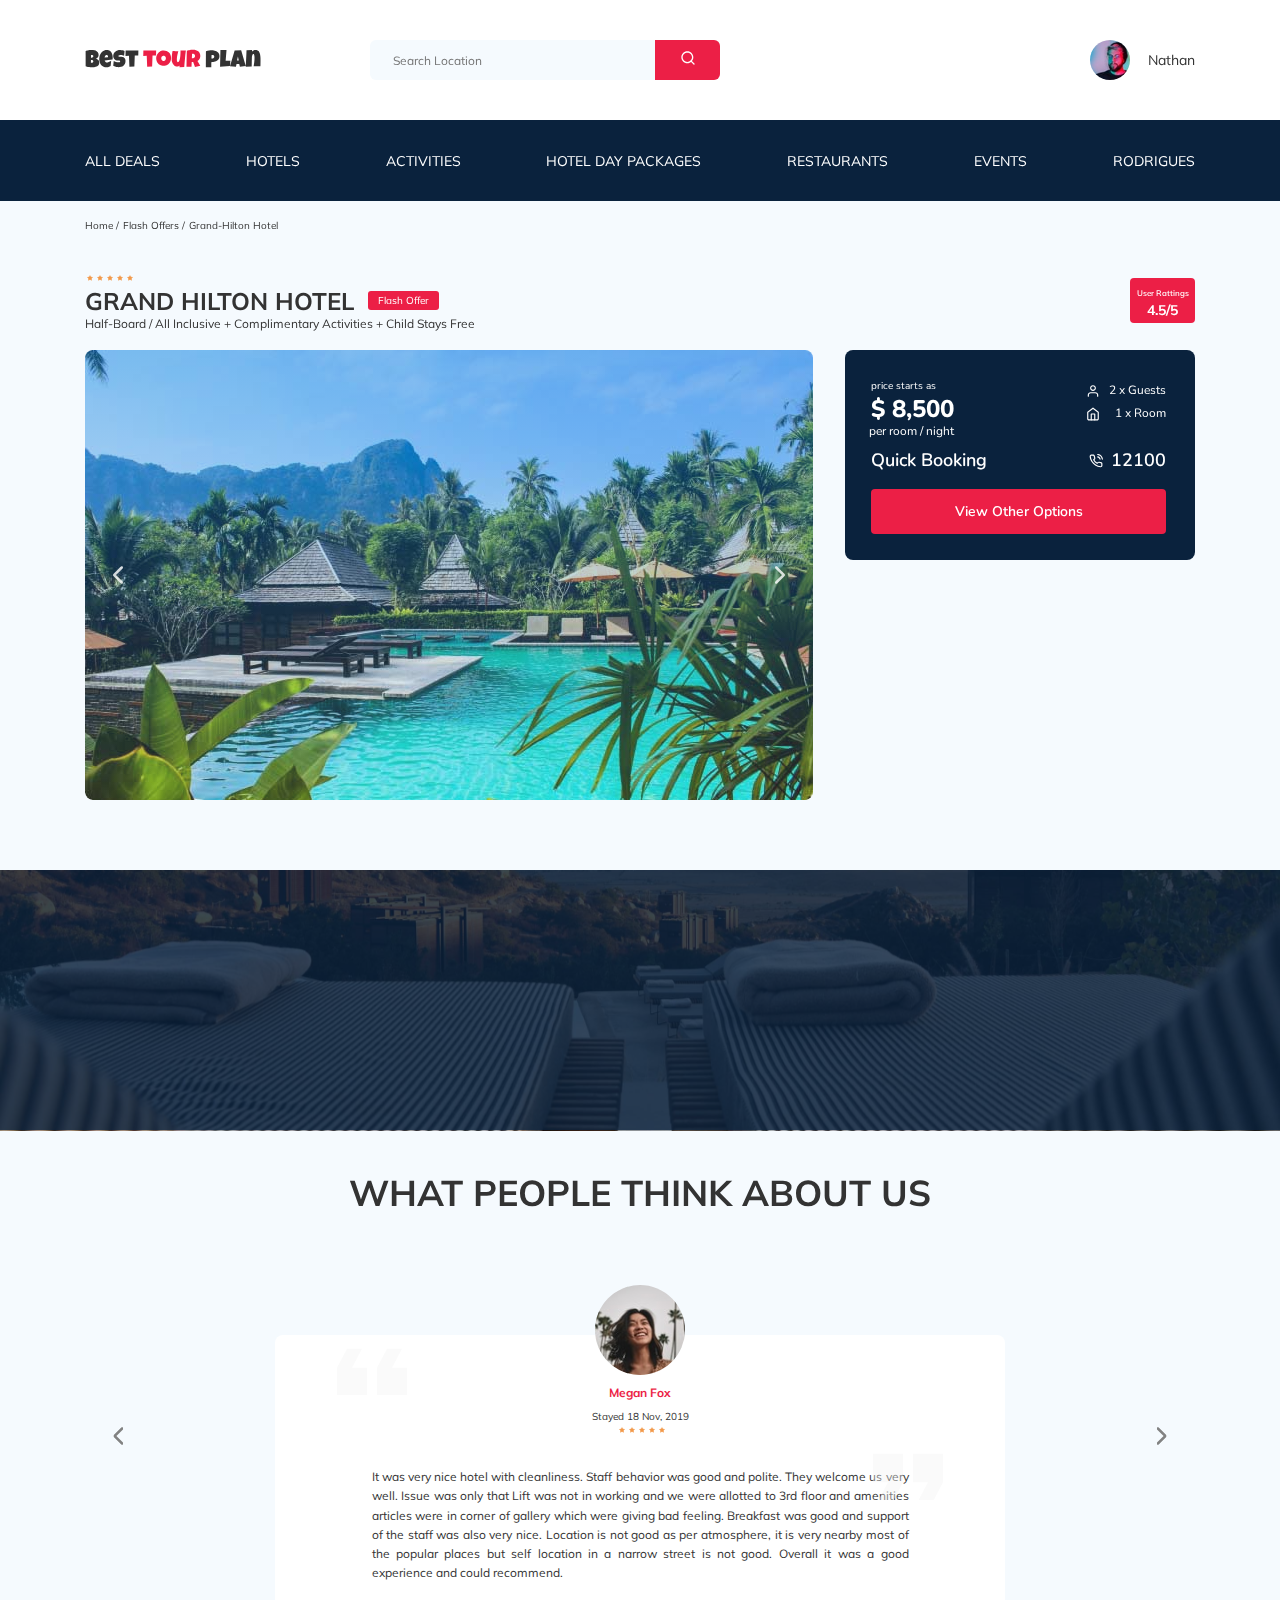
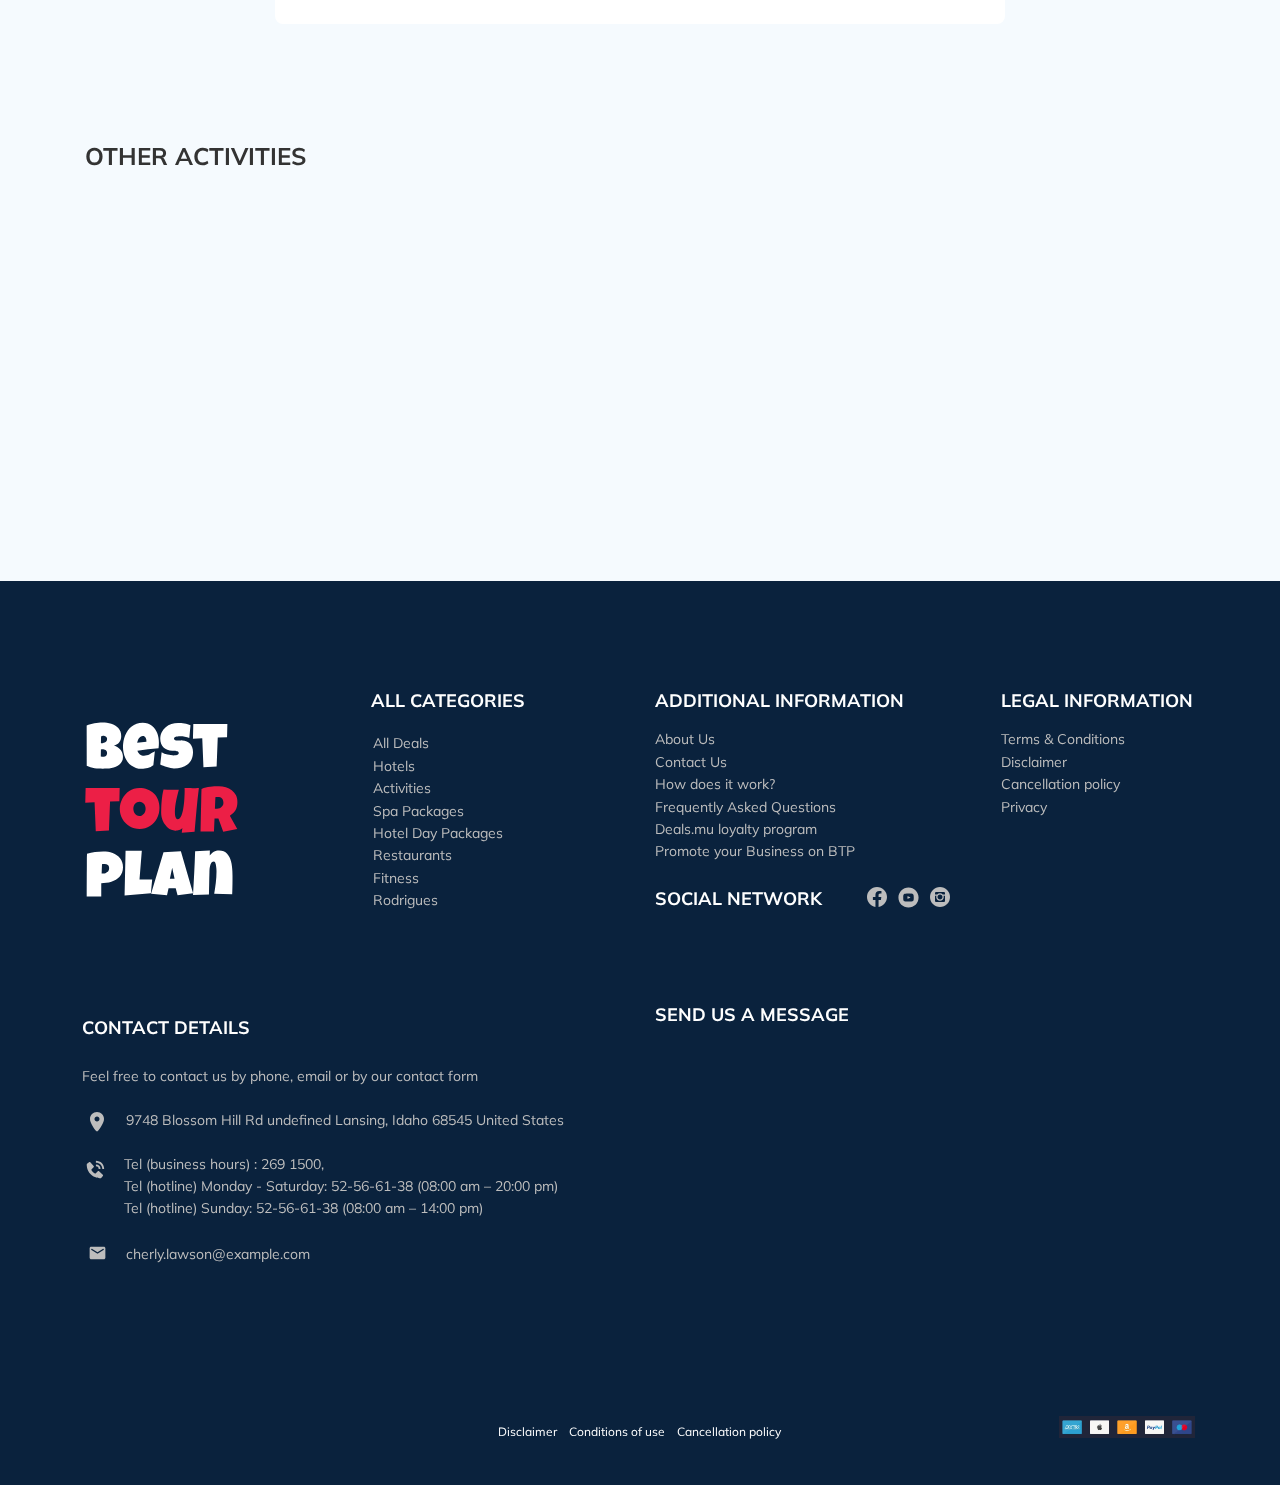
==== commit 45d75ad6: "create: fix ALL" ====
--- a/index.html
+++ b/index.html
@@ -36,7 +36,7 @@
 </head>
 <body>
   <header class="navbar navbar__mobile--fixed">
-    <div class="container">
+    <div class="container navbar__container">
       <div class="navbar-top">
         <a href="#" class="logo">
           <img src="img/horizontal-logo.svg" alt="Logo: Best Tour Plan" class="logo__image">
@@ -125,17 +125,17 @@
         <div class="hotel-info__text">
           <div class="hotel-wrapper">
             <div class="stars">
-              <img src="img/star.svg" alt="star">
-              <img src="img/star.svg" alt="star">
-              <img src="img/star.svg" alt="star">
-              <img src="img/star.svg" alt="star">
-              <img src="img/star.svg" alt="star">
+              <img src="img/star.svg" alt="star" class="stars__icon">
+              <img src="img/star.svg" alt="star" class="stars__icon">
+              <img src="img/star.svg" alt="star" class="stars__icon">
+              <img src="img/star.svg" alt="star" class="stars__icon">
+              <img src="img/star.svg" alt="star" class="stars__icon">
             </div>
             <h1 class="hotel-name hotel-info__name">Grand Hilton Hotel</h1>
             <span class="offer hotel-info__offer">Flash Offer</span>
           </div>
           <p class="hotel-description hotel-info__description">
-            Half-Board/ All Inclusive + Complimentary Activities + Child Stays Free
+            Half-Board / All Inclusive + Complimentary Activities + Child Stays Free
           </p>
         </div>
         <!-- /.hotel-info__text -->
@@ -229,7 +229,7 @@
 
   <section class="reviews">
     <div class="container">
-      <h2 class="reviews__title">What people thinks about us</h2>
+      <h2 class="reviews__title">What people think about us</h2>
       <div class="swiper-container">
         <div class="swiper-container reviews-slider">
           
@@ -241,11 +241,11 @@
                   <h3 class="reviews-slider__username">Megan Fox</h3>
                   <span class="reviews-slider__date">Stayed 18 Nov, 2019</span>
                   <div class="reviews-slider__rating">
-                    <img src="img/star.svg" alt="star">
-                    <img src="img/star.svg" alt="star">
-                    <img src="img/star.svg" alt="star">
-                    <img src="img/star.svg" alt="star">
-                    <img src="img/star.svg" alt="star">
+                    <img src="img/star.svg" alt="star" class="reviews-slider__star">
+                    <img src="img/star.svg" alt="star" class="reviews-slider__star">
+                    <img src="img/star.svg" alt="star" class="reviews-slider__star">
+                    <img src="img/star.svg" alt="star" class="reviews-slider__star">
+                    <img src="img/star.svg" alt="star" class="reviews-slider__star">
                   </div>
                   <!-- /.reviews-slider__rating -->
                 </div>
@@ -307,30 +307,30 @@
       <h2 class="activities__title">Other Activities</h2>
       <div class="activities-wrapper">
 
-        <div class="card activities__card" data-aos="zoom-in">
+        <div class="card activities__card activities__card--first" data-aos="zoom-in">
           <img class="card__image" src="img/card-image-1.jpg" alt="Card: The curious corner of chamarel">
-          <h3 class="card__title">The curious corner of chamarel</h3>
+          <h3 class="card__title card__title--first">The curious corner<br> of chamarel</h3>
           <button class="card__button">Book Now</button>
         </div>
         <!-- /.card-->
 
-        <div class="card activities__card" data-aos="zoom-in">
+        <div class="card activities__card activities__card--second" data-aos="zoom-in">
           <img class="card__image" src="img/card-image-2.jpg" alt="Card: Gymkhana club golf course">
-          <h3 class="card__title">Gymkhana club golf course</h3>
+          <h3 class="card__title card__title--second">Gymkhana club golf course</h3>
           <button class="card__button">Book Now</button>
         </div>
         <!-- /.card-->
 
-        <div class="card activities__card" data-aos="zoom-in">
+        <div class="card activities__card activities__card--third" data-aos="zoom-in">
           <img class="card__image" src="img/card-image-3.jpg" alt="Card: Tamarind falls hiking trip - full day">
-          <h3 class="card__title">Tamarind falls hiking trip - full day</h3>
+          <h3 class="card__title card__title--third">Tamarind falls hiking<br> trip - full day</h3>
           <button class="card__button">Book Now</button>
         </div>
         <!-- /.card-->
 
-        <div class="card activities__card" data-aos="zoom-in">
+        <div class="card activities__card activities__card--fourth" data-aos="zoom-in">
           <img class="card__image" src="img/card-image-4.jpg" alt="Card: The blue marine discovery quest">
-          <h3 class="card__title">The blue marine discovery quest</h3>
+          <h3 class="card__title card__title--fourth">The blue marine discovery quest</h3>
           <button class="card__button">Book Now</button>
         </div>
         <!-- /.card-->
@@ -344,10 +344,12 @@
   <footer class="footer">
     <div class="container">
       <div class="footer-wrapper">
-        <img src="img/vertical-logo.svg" alt="Image: Logo" class="logo footer__logo">
+        <div class="footer-wrapper__logo">
+          <img src="img/vertical-logo.svg" alt="Image: Logo" class="logo footer__logo">
+        </div>
 
         <div class="footer__list footer__categories">
-          <h3 class="footer__title">ALL CATEGORIES</h3>
+          <h3 class="footer__title footer__title-categories">ALL CATEGORIES</h3>
           <ul class="footer__ul">
             <li class="footer__item"><a href="#" class="footer__link">All Deals</a></li>
             <li class="footer__item"><a href="#" class="footer__link">Hotels</a></li>
@@ -401,13 +403,13 @@
           <ul class="footer__ul">
             <li class="footer__item footer__item--second">
               <div class="footer__icon-wrapper">
-                <img class="footer__icon" src="img/map-mark.svg" alt="Icon: Map Mark">
+                <img class="footer__icon footer__icon-mark" src="img/map-mark.svg" alt="Icon: Map Mark">
               </div>
               9748 Blossom Hill Rd undefined Lansing, Idaho 68545 United States
             </li>
-            <li class="footer__item footer__item--second">
+            <li class="footer__item footer__item--third">
               <div class="footer__icon-wrapper">
-                <img class="footer__icon" src="img/footer-phone-call.svg" alt="Icon: Phone">
+                <img class="footer__icon footer__icon-phone" src="img/footer-phone-call.svg" alt="Icon: Phone">
               </div>
               Tel (business hours) : 269 1500,<br>
               Tel (hotline) Monday - Saturday: 52-56-61-38 (08:00 am – 20:00 pm)<br> 
@@ -415,7 +417,7 @@
             </li>
             <li class="footer__item footer__item--second">
               <div class="footer__icon-wrapper">
-                <img class="footer__icon" src="img/footer-email.svg" alt="Icon: E-mail">
+                <img class="footer__icon footer__icon-email" src="img/footer-email.svg" alt="Icon: E-mail">
               </div>
               cherly.lawson@example.com
             </li>
@@ -424,7 +426,7 @@
         <!-- /.footer__contact-details -->
 
         <div class="footer__contact-form">
-          <h3 class="footer__title footer__title--second">SEND US A MESSAGE</h3>
+          <h3 class="footer__title footer__title--form">SEND US A MESSAGE</h3>
           <form action="send.php" method="POST" class="form footer__form" data-aos="fade-left" data-aos-delay="100">
             <div class="footer__input-group">
               <input required minlength="2" type="text" name="name" class="input footer__input" placeholder="Your Full Name*">
--- a/css/style.css
+++ b/css/style.css
@@ -1,2 +1,2 @@
-*{box-sizing:border-box}body{font-family:'Muli', sans-serif;background-color:#f5fafe;color:#333}.container{max-width:1110px;margin:auto}img{max-width:100%}.input{padding:0 23px;height:50px;background-color:#fff;border:none;border-radius:4px}.message{padding:18px 23px;background-color:#fff;border:none;border-radius:4px;resize:none}.button{padding:18px;min-width:160px;min-height:50px;font-style:normal;font-weight:bold;font-size:12px;line-height:15px;color:#fff;background-color:#EC1F46;border:none;border-radius:4px}.form{display:flex;align-items:center;justify-content:space-between;flex-wrap:wrap}#name-error,#phone-error,#email-error{color:#EC1F46;font-style:normal;font-size:12px;line-height:15px}label.modal-error{position:absolute;top:50px;bottom:10px;right:10px;left:10px}label.subs-error{position:absolute;top:36px;left:25px;right:0;bottom:0}label.footer-error{position:absolute;top:52px;left:0}label.footer-error#phone-error{position:absolute;top:52px;left:260px}/*! normalize.css v8.0.1 | MIT License | github.com/necolas/normalize.css */html{line-height:1.15;-webkit-text-size-adjust:100%}body{margin:0}main{display:block}h1{font-size:2em;margin:0.67em 0}hr{box-sizing:content-box;height:0;overflow:visible}pre{font-family:monospace, monospace;font-size:1em}a{background-color:transparent}abbr[title]{border-bottom:none;text-decoration:underline;text-decoration:underline dotted}b,strong{font-weight:bolder}code,kbd,samp{font-family:monospace, monospace;font-size:1em}small{font-size:80%}sub,sup{font-size:75%;line-height:0;position:relative;vertical-align:baseline}sub{bottom:-0.25em}sup{top:-0.5em}img{border-style:none}button,input,optgroup,select,textarea{font-family:inherit;font-size:100%;line-height:1.15;margin:0}button,input{overflow:visible}button,select{text-transform:none}button,[type="button"],[type="reset"],[type="submit"]{-webkit-appearance:button}button::-moz-focus-inner,[type="button"]::-moz-focus-inner,[type="reset"]::-moz-focus-inner,[type="submit"]::-moz-focus-inner{border-style:none;padding:0}button:-moz-focusring,[type="button"]:-moz-focusring,[type="reset"]:-moz-focusring,[type="submit"]:-moz-focusring{outline:1px dotted ButtonText}fieldset{padding:0.35em 0.75em 0.625em}legend{box-sizing:border-box;color:inherit;display:table;max-width:100%;padding:0;white-space:normal}progress{vertical-align:baseline}textarea{overflow:auto}[type="checkbox"],[type="radio"]{box-sizing:border-box;padding:0}[type="number"]::-webkit-inner-spin-button,[type="number"]::-webkit-outer-spin-button{height:auto}[type="search"]{-webkit-appearance:textfield;outline-offset:-2px}[type="search"]::-webkit-search-decoration{-webkit-appearance:none}::-webkit-file-upload-button{-webkit-appearance:button;font:inherit}details{display:block}summary{display:list-item}template{display:none}[hidden]{display:none}.navbar{background-color:#ffffff}.navbar-top{display:flex;align-items:center;justify-content:space-between;padding-top:40px;padding-bottom:40px}.navbar-top__menu-button{display:none}.navbar__search{margin-right:auto;margin-left:108px}.navbar-bottom{background-color:#0a223d}.navbar-menu{list-style-type:none;margin:0;padding:31px 0;display:flex;align-items:center;justify-content:space-between;color:#fff}.navbar-menu__link{color:inherit;text-decoration:none;text-transform:uppercase;font-size:14px;line-height:18px}.navbar-menu__item--mobile--visible{display:none}.logo{width:177px}.search{display:flex;position:relative;overflow:hidden;height:40px;border-radius:6px}.search__input{width:350px;height:100%;padding-left:23px;padding-right:75px;background-color:#f5fafe;border:none;font-size:12px;line-height:15px;color:#333}.search__button{position:absolute;width:65px;height:100%;top:0;right:0;border:none;background-color:#EC1F46}.user{display:flex;align-items:center;text-decoration:none}.user__avatar{width:40px;height:40px;border-radius:50%;object-fit:cover}.user__name{margin-left:18px;font-size:14px;line-height:18px;color:#333}.navbar__search--mobile--visible,.navbar__user--mobile--visible{display:none}.breadcrumb-list{display:flex;align-items:center;padding:18px 0;margin:0;list-style:none}.breadcrumb-list__item{font-size:10px;line-height:13px}.breadcrumb-list__item:not(:last-child)::after{content:'/';margin-right:4px}.breadcrumb-list__link{text-decoration:none;color:inherit}.hotel{padding-top:23px;padding-bottom:70px;padding-left:0}.hotel-info{display:flex;align-items:center;justify-content:space-between;padding-bottom:20px}.hotel-info__offer{margin-left:14px;margin-top:4px}.hotel-info__name{margin-top:4px;margin-bottom:0}.hotel-info__description{margin:5px 0}.hotel-name{font-size:24px;line-height:30px;text-transform:uppercase}.hotel-wrapper{display:flex;flex-wrap:wrap;align-items:center}.hotel-description{font-size:12px;line-height:15px}.hotel-grid{display:flex;justify-content:space-between}.hotel-right-block{display:flex;flex-direction:column;justify-content:space-between}.hotel-slider{position:relative;width:728px;height:450px;margin-left:0}.hotel-slider__button{position:absolute;top:50%;transform:translateY(-50%);z-index:2;width:30px;height:30px;border:none;cursor:pointer;background-color:transparent}.hotel-slider__button--next{right:18px;background-image:url(../img/arrow-next.svg);background-repeat:no-repeat;background-position:center;background-size:10px}.hotel-slider__button--prev{left:18px;background-image:url(../img/arrow-prev.svg);background-repeat:no-repeat;background-position:center;background-size:10px}.hotel-slider__item{width:100%;height:100%;position:relative;border-radius:8px;overflow:hidden}.hotel-slider__item:after{content:'';position:absolute;width:100%;height:100%;top:0;bottom:0;left:0;right:0;z-index:1;background:linear-gradient(180deg, rgba(0,122,223,0.48) 0%, rgba(255,255,255,0.128) 100%)}.stars{flex-basis:100%}.offer{font-size:10px;line-height:13px;padding:4px 9px;background-color:#EC1F46;border-radius:3px;color:#ffffff}.rating{max-width:65px;min-height:45px;text-align:center;color:#fff;background-color:#EC1F46;border-radius:4px}.rating__text{font-size:8px;line-height:10px}.rating__counter{font-size:14px;line-height:18px}.booking{width:350px;min-height:210px;padding:28px;border-radius:8px;background-color:#0a223d;color:#fff;font-family:'Nunito'}.booking__info{display:flex;justify-content:space-between;margin-bottom:9px}.booking__price{display:flex;flex-direction:column}.booking__start{font-weight:normal;font-size:10px;line-height:14px}.booking__pricetag{font-style:normal;font-weight:800;font-size:24px;line-height:33px}.booking__per-room{font-style:normal;font-weight:normal;font-size:12px;line-height:16px}.booking__room{margin-top:4px}.booking__text{display:flex;align-items:center;justify-content:space-between;margin-bottom:8px;font-style:normal;font-weight:normal;font-size:12px;line-height:16px}.booking__description{margin-left:9px}.booking__call-center{display:flex;align-items:center;justify-content:space-between;margin-bottom:17px}.booking__quick{font-style:normal;font-weight:600;font-size:18px;line-height:25px}.booking__number{display:flex;align-items:center;justify-content:space-between;color:inherit;text-decoration:none;font-weight:600;font-size:18px;line-height:25px}.booking__num{margin-left:8px}.booking__button{width:100%;min-height:45px;font-weight:600;font-size:14px;line-height:19px;border-radius:4px;border:none;background-color:#EC1F46;color:#fff}.map{width:347px;height:213px;border-radius:10px;overflow:hidden}.newsletter{position:relative;padding:98px 0 87px 0;background-image:url(../img/newsletter-bg.jpg);background-repeat:no-repeat;background-size:cover;background-position:center}.newsletter:before{content:'';position:absolute;top:0;right:0;bottom:0;left:0;width:100%;height:100%;background-color:rgba(10,34,61,0.8)}.newsletter-wrapper{position:relative;display:flex;align-items:center;justify-content:space-between;max-width:731px;margin:auto}.newsletter-title{display:flex;flex-direction:column;color:#fff;font-style:normal;font-weight:300;font-size:24px;line-height:30px}.newsletter-title__strong{text-decoration:uppercase;font-size:36px;line-height:45px}.subscribe{position:relative;width:350px;height:55px;border-radius:4px;overflow:hidden}.subscribe__input{position:absolute;width:100%;height:100%;border:none;padding-left:33px;padding-right:95px;font-style:normal;font-weight:300;font-size:14px;line-height:18px}.subscribe__button{position:absolute;right:0;top:0;min-width:65px;height:100%;color:#fff;background-color:#EC1F46;border:none}.parallax-window{minheight:260px;background:transparent}.reviews{padding:40px 0 70px 0}.reviews__title{margin-bottom:70px;font-style:normal;font-weight:bold;font-size:36px;line-height:45px;text-align:center;text-transform:uppercase}.reviews-slider__item{position:relative;display:flex;flex-direction:column;align-items:center;max-width:730px;padding:0 62px 30px;margin:50px auto 0;background-color:#fff;border-radius:8px}.reviews-slider__item::before{content:'';position:absolute;left:62px;top:13px;width:70px;height:47px;background-image:url(../img/quote-left.svg);background-repeat:no-repeat}.reviews-slider__item::after{content:'';position:absolute;right:62px;top:118px;width:70px;height:47px;background-image:url(../img/quote-right.svg);background-repeat:no-repeat}.reviews-slider__button{position:absolute;top:50%;transform:translateY(-50%);width:30px;height:30px;z-index:10;border:none;background-repeat:no-repeat;background-position:center;background-size:10px;background-color:transparent;cursor:pointer}.reviews-slider__button--prev{background-image:url(../img/arrow-prev-secondary.svg);left:0}.reviews-slider__button--next{background-image:url(../img/arrow-next-secondary.svg);right:0}.reviews-slider__profile{display:flex;flex-direction:column;align-items:center;margin-top:-50px;margin-bottom:30px}.reviews-slider__avatar{width:90px;height:90px;margin-bottom:9px;border-radius:50%;object-fit:cover}.reviews-slider__username{margin-bottom:10px;font-style:normal;font-weight:bold;font-size:12px;line-height:15px;color:#EC1F46}.reviews-slider__date{margin-bottom:4px;font-style:normal;font-weight:normal;font-size:10px;line-height:13px}.reviews-slider__rating{display:flex;align-items:center}.reviews-slider__text{text-align:justify;max-width:537px;font-style:normal;font-weight:normal;font-size:12px;line-height:160%}.gradient{background:linear-gradient(135deg, #f02fc2 0%, #6094ea 100%);-webkit-background-clip:text;-webkit-text-fill-color:transparent}.activities{padding:60px 0 98px 0}.activities__title{margin-bottom:57px;font-style:normal;font-weight:bold;font-size:24px;line-height:30px;text-transform:uppercase}.activities-wrapper{display:flex;justify-content:space-between}.card{position:relative;display:flex;flex-direction:column;align-items:flex-start;width:255px;height:255px;overflow:hidden;padding:24px 26px;border-radius:6px}.card::before{content:'';position:absolute;left:0;right:0;top:0;bottom:0;background:linear-gradient(179.83deg, rgba(196,196,196,0) 35.34%, #0A223D 99.85%)}.card__image{position:absolute;left:0;right:0;top:0;bottom:0;width:100%;height:100%;object-fit:cover;z-index:-1}.card__title{z-index:1;margin-top:auto;margin-bottom:18px;color:#fff;font-style:normal;font-weight:bold;font-size:16px;line-height:20px}.card__button{z-index:3;padding:7px 22px;font-style:normal;font-weight:600;font-size:12px;line-height:16px;color:#fff;background-color:#EC1F46;border:none;border-radius:4px;cursor:pointer}.footer{padding-top:108px;padding-bottom:46px;background-color:#0a223d;color:#fff}.footer-wrapper{display:grid;grid-template-columns:repeat(3, minmax(min-content, 1fr));grid-gap:20px;grid-auto-rows:minmax(40px, min-content);align-items:start}.footer__logo{width:166px;grid-row:1 / 3;align-self:stretch}.footer__categories{grid-row:1 / 4}.footer__social-network{display:flex;align-items:start;grid-row:2 / 4;grid-column:span 2}.footer__social-links{display:flex;align-items:center;min-width:83px;justify-content:space-between}.footer__contact-details{grid-column:span 2}.footer__contact-form{grid-column:span 2}.footer__ul{padding:0;margin:0;list-style:none}.footer__title{margin:0 0 16px 0;font-style:normal;font-weight:bold;font-size:18px;line-height:23px;text-transform:uppercase}.footer__title--second{margin-bottom:30px}.footer__title--inline{margin:0 40px 0 0}.footer__item{display:flex;align-items:flex-start;color:#bdbdbd;font-style:normal;font-weight:normal;font-size:14px;line-height:160%}.footer__item--second{margin-bottom:20px}.footer__icon-wrapper{min-width:40px}.footer__text{color:#bdbdbd;margin-bottom:22px}.footer__link{text-decoration:none;color:inherit}.footer__input{width:100%}.footer__input-group{margin-bottom:20px;flex-basis:48%}.footer__message{margin-bottom:22px;flex-basis:100%}.footer__info{font-style:normal;font-weight:bold;font-size:12px;line-height:15px;color:#E0E0E0}.footer-info{padding-top:56px;padding-bottom:46px;background-color:#0a223d;color:#fff}.footer-info-wrapper{display:flex;justify-content:space-between;align-items:center}.footer-info__privacy{display:flex;align-items:center;justify-content:space-between;margin:auto;width:283px}.footer-info__text{text-decoration:none;color:#fff;font-style:normal;font-weight:normal;font-size:12px;line-height:15px}.footer-info__payment{width:136px}.modal__overlay{visibility:hidden;opacity:0;position:fixed;top:0;right:0;bottom:0;left:0;z-index:4;background-color:rgba(0,143,223,0.39)}.modal__overlay--visible{visibility:visible;opacity:1}.modal__dialog{visibility:hidden;opacity:0;position:fixed;top:50%;left:50%;transform:translate(-50%, -50%);z-index:5;max-width:478px;padding:33px 88px;border-radius:8px;background-color:#0a223d;color:#fff}.modal__dialog--visible{visibility:visible;opacity:1}.modal__close{position:absolute;right:17px;top:18px}.modal__title{text-align:center;margin:0 0 15px 0;font-style:normal;font-weight:bold;font-size:18px;line-height:23px;text-transform:uppercase}.modal__input{width:100%}.modal__input-group{position:relative;width:100%;margin-top:20px}.modal__message{width:100%;min-height:123px;margin-top:20px}.modal__button{margin-top:15px}.modal__info{margin-top:15px;font-style:normal;font-weight:bold;font-size:12px;line-height:15px;color:#E0E0E0}@media (max-width: 1200px){.container{max-width:960px}.hotel-slider{max-width:590px}.hotel-slider__img{width:100%;height:100%;object-fit:cover}.card{width:230px;height:230px}.footer__input-group{flex-basis:100%}}@media (max-width: 992px){.container,.newsletter-wrapper{max-width:700px}.logo{width:132px}.navbar-top{padding-top:30px;padding-bottom:30px}.navbar__search{margin-left:auto}.navbar-menu{padding-top:22px;padding-bottom:22px}.navbar-menu__link{font-size:12px;line-height:15px}.search__input{width:340px}.hotel-grid{flex-direction:column}.hotel__slider{margin-bottom:30px}.hotel-slider{max-width:700px}.hotel-right-block{flex-direction:row}.booking{width:340px}.map{width:340px}.reviews-slider__item{max-width:580px}.activities-wrapper{flex-wrap:wrap}.activities__card{margin-bottom:20px}.card{width:340px;height:250px}.footer-wrapper{grid-template-columns:repeat(6, 1fr);grid-row-gap:40px}.footer__input-group{flex-basis:48%}.footer__logo{grid-row:1 / 2;grid-column:span 2}.footer__social-network{grid-row:1 / 2;grid-column:span 4;align-self:center}.footer__categories{grid-row:2 / 3;grid-column:span 2}.footer__legal{grid-column:span 2}.footer__additional{grid-column:span 2}.footer__contact-details{grid-column:span 5;grid-row:3}.footer__contact-form{grid-column:span 5;grid-row:4}.footer-info-wrapper{justify-content:space-between}.footer-info__privacy{margin:0}.modal__dialog{width:500px}}@media (max-width: 768px){body{padding-top:78px}.container{max-width:700px;width:92%}.logo{width:99px}.navbar-bottom{display:none;position:fixed;left:0;top:78px;right:0;bottom:0;padding-top:30px}.navbar-bottom--visible{display:block}.navbar__mobile--fixed{position:fixed;left:0;top:0;right:0;z-index:3}.navbar-menu{flex-direction:column}.navbar-menu__item{margin-bottom:20px}.navbar-menu__item--mobile--visible{display:block}.navbar__search--mobile--hidden,.navbar__user--mobile--hidden{display:none}.navbar__search--mobile--visible,.navbar__user--mobile--visible{display:flex}.navbar__user{flex-direction:column;justify-content:center}.menu-button{display:flex;width:16px;height:11px;padding:0;align-items:center;justify-content:space-between;flex-direction:column;border:none;cursor:pointer}.menu-button__line{width:16px;height:1px;background-color:#333}.user__name--mobile{margin-left:0;margin-top:10px;color:#fff}.stars{flex-basis:auto}.hotel-name{flex-basis:100%}.hotel-wrapper{justify-content:space-between}.hotel-info__text{width:100%}.hotel-info__name{margin-top:4px;margin-bottom:0}.hotel-info__rating{display:none}.hotel-info__offer{order:-1;margin-left:0}.hotel-slider{width:100%;height:350px}.hotel-right-block{flex-direction:column;min-height:350px}.booking{width:80%;margin:auto;margin-bottom:30px}.map{width:100%}.newsletter-wrapper{flex-direction:column;align-items:flex-start;max-width:576px;width:90%}.reviews-slider__item{max-width:580px;padding:0 30px 30px}.reviews-slider__item::after,.reviews-slider__item::before{display:none}.reviews-slider__button{top:35px}.reviews-slider__button--prev{left:50%;transform:translate(-50%, 0);margin-left:-65px}.reviews-slider__button--next{right:50%;transform:translate(50%, 0);margin-right:-65px}.activities{padding-top:40px;padding-bottom:60px}.card{width:48.5%;height:255px}.footer__input-group{flex-basis:100%}}@media (max-width: 576px){.logo{width:99px}.hotel-slider{height:279px}.hotel__slider{margin-bottom:20px}.booking{width:100%}.newsletter{padding:76px 0 83px 0}.newsletter__title{margin-bottom:37px}.subscribe{width:100%}.card{width:100%}.footer-wrapper{grid-template-columns:1fr}.footer__logo{grid-row:1;grid-column:1}.footer__social-network{grid-row:2;grid-column:1}.footer__additional{grid-row:3;grid-column:1}.footer__categories{grid-row:4;grid-column:1}.footer__legal{grid-row:5;grid-column:1}.footer__contact-details{grid-row:6;grid-column:1}.footer__contact-form{grid-row:7;grid-column:1}.footer__form--order-0{width:100%;order:0;margin-bottom:15px}.footer__form--order-1{order:1}.footer-info-wrapper{flex-direction:column}.footer-info__privacy{margin-bottom:10px}}
+*{box-sizing:border-box}body{font-family:'Muli', sans-serif;background-color:#f5fafe;color:#333}.container{max-width:1110px;margin:auto}img{max-width:100%}.input{padding:0 23px;height:50px;background-color:#fff;border:none;border-radius:4px}.message{padding:18px 23px;background-color:#fff;border:none;border-radius:4px;resize:none}.button{padding:12px;min-width:160px;min-height:50px;font-style:normal;font-weight:bold;font-size:12px;line-height:15px;color:#fff;background-color:#EC1F46;border:none;border-radius:4px}.form{display:flex;align-items:center;justify-content:space-between;flex-wrap:wrap}#name-error,#phone-error,#email-error{color:#EC1F46;font-style:normal;font-size:12px;line-height:15px}label.modal-error{position:absolute;top:52px;left:0px}label.subs-error{position:absolute;top:36px;left:25px;right:0;bottom:0}label.footer-error{position:absolute;top:52px;left:0}label.footer-error#phone-error{position:absolute;top:52px;left:260px}/*! normalize.css v8.0.1 | MIT License | github.com/necolas/normalize.css */html{line-height:1.15;-webkit-text-size-adjust:100%}body{margin:0}main{display:block}h1{font-size:2em;margin:0.67em 0}hr{box-sizing:content-box;height:0;overflow:visible}pre{font-family:monospace, monospace;font-size:1em}a{background-color:transparent}abbr[title]{border-bottom:none;text-decoration:underline;text-decoration:underline dotted}b,strong{font-weight:bolder}code,kbd,samp{font-family:monospace, monospace;font-size:1em}small{font-size:80%}sub,sup{font-size:75%;line-height:0;position:relative;vertical-align:baseline}sub{bottom:-0.25em}sup{top:-0.5em}img{border-style:none}button,input,optgroup,select,textarea{font-family:inherit;font-size:100%;line-height:1.15;margin:0}button,input{overflow:visible}button,select{text-transform:none}button,[type="button"],[type="reset"],[type="submit"]{-webkit-appearance:button}button::-moz-focus-inner,[type="button"]::-moz-focus-inner,[type="reset"]::-moz-focus-inner,[type="submit"]::-moz-focus-inner{border-style:none;padding:0}button:-moz-focusring,[type="button"]:-moz-focusring,[type="reset"]:-moz-focusring,[type="submit"]:-moz-focusring{outline:1px dotted ButtonText}fieldset{padding:0.35em 0.75em 0.625em}legend{box-sizing:border-box;color:inherit;display:table;max-width:100%;padding:0;white-space:normal}progress{vertical-align:baseline}textarea{overflow:auto}[type="checkbox"],[type="radio"]{box-sizing:border-box;padding:0}[type="number"]::-webkit-inner-spin-button,[type="number"]::-webkit-outer-spin-button{height:auto}[type="search"]{-webkit-appearance:textfield;outline-offset:-2px}[type="search"]::-webkit-search-decoration{-webkit-appearance:none}::-webkit-file-upload-button{-webkit-appearance:button;font:inherit}details{display:block}summary{display:list-item}template{display:none}[hidden]{display:none}.navbar{background-color:#ffffff;font-family:"Mulish"}.navbar-top{display:flex;align-items:center;justify-content:space-between;padding-top:40px;padding-bottom:40px}.navbar-top__menu-button{display:none}.navbar__search{margin-right:auto;margin-left:108px}.navbar-bottom{background-color:#0a223d}.navbar-menu{list-style-type:none;margin:0;padding:31px 0;display:flex;align-items:center;justify-content:space-between;color:#fff}.navbar-menu__link{color:inherit;text-decoration:none;text-transform:uppercase;font-size:14px;line-height:18px}.navbar-menu__item--mobile--visible{display:none}.logo{width:177px}.search{display:flex;position:relative;overflow:hidden;height:40px;border-radius:6px}.search__input{width:350px;height:100%;padding-left:23px;padding-right:75px;background-color:#f5fafe;border:none;font-size:12px;line-height:15px;color:#333}.search__button{position:absolute;width:65px;height:100%;top:0;right:0;border:none;background-color:#EC1F46}.user{display:flex;align-items:center;text-decoration:none}.user__avatar{width:40px;height:40px;border-radius:50%;object-fit:cover}.user__name{margin-left:18px;font-size:14px;line-height:18px;color:#333}.navbar__search--mobile--visible,.navbar__user--mobile--visible{display:none}.breadcrumb{font-family:"Mulish"}.breadcrumb-list{display:flex;align-items:center;padding:18px 0;margin:0;list-style:none}.breadcrumb-list__item{font-size:10px;line-height:13px}.breadcrumb-list__item:not(:last-child)::after{content:'/';margin-right:4px}.breadcrumb-list__link{text-decoration:none;color:inherit}.hotel{padding-top:13px;padding-bottom:70px;padding-left:0;font-family:"Mulish"}.hotel-info{display:flex;align-items:center;justify-content:space-between;padding-bottom:7px}.hotel-info__offer{margin-left:14px;margin-top:1px}.hotel-info__name{margin-top:2px;margin-bottom:0}.hotel-info__description{margin-top:0;margin-bottom:12px;font-family:"Mulish";font-style:normal;font-weight:normal;font-size:12px;line-height:15px}.hotel-name{font-size:24px;line-height:30px;text-transform:uppercase}.hotel-wrapper{display:flex;flex-wrap:wrap;align-items:center}.hotel-description{font-size:12px;line-height:15px}.hotel-grid{display:flex;justify-content:space-between}.hotel-right-block{display:flex;flex-direction:column;justify-content:space-between}.hotel-slider{position:relative;width:728px;height:450px;margin-left:0}.hotel-slider__button{position:absolute;top:50%;transform:translateY(-50%);z-index:2;width:30px;height:30px;border:none;cursor:pointer;background-color:transparent}.hotel-slider__button--next{right:18px;background-image:url(../img/arrow-next.svg);background-repeat:no-repeat;background-position:center;background-size:10px}.hotel-slider__button--prev{left:18px;background-image:url(../img/arrow-prev.svg);background-repeat:no-repeat;background-position:center;background-size:10px}.hotel-slider__item{width:100%;height:100%;position:relative;border-radius:8px;overflow:hidden}.hotel-slider__item:after{content:'';position:absolute;width:100%;height:100%;top:0;bottom:0;left:0;right:0;z-index:1;background:linear-gradient(180deg, rgba(0,122,223,0.48) 0%, rgba(255,255,255,0.128) 100%)}.stars{margin-top:3px;margin-left:2px;flex-basis:100%}.stars__icon{width:6px;height:6px}.offer{font-size:10px;line-height:13px;padding:3px 10px;background-color:#EC1F46;border-radius:3px;color:#ffffff}.rating{padding-top:3px;margin-top:-5px;max-width:65px;min-height:45px;text-align:center;color:#fff;background-color:#EC1F46;border-radius:4px}.rating__text{font-size:8px;line-height:10px;font-style:normal;font-weight:600}.rating__counter{font-size:14px;line-height:18px;font-style:normal;font-weight:bold}.booking{width:350px;min-height:210px;padding-top:29px;padding-bottom:25px;padding-left:26px;padding-right:29px;border-radius:8px;background-color:#0a223d;color:#fff;font-family:'Nunito'}.booking__info{display:flex;justify-content:space-between;margin-bottom:9px}.booking__price{display:flex;flex-direction:column}.booking__start{font-weight:normal;font-size:10px;line-height:14px}.booking__pricetag{font-style:normal;font-weight:800;font-size:24px;line-height:33px}.booking__per-room{margin-top:-3px;margin-left:-2px;font-style:normal;font-weight:normal;font-size:12px;line-height:16px}.booking__room{margin-top:4px}.booking__text{display:flex;align-items:center;justify-content:space-between;margin-bottom:8px;font-style:normal;font-weight:normal;font-size:12px;line-height:15px}.booking__description{margin-left:9px}.booking__call-center{display:flex;align-items:center;justify-content:space-between;margin-bottom:16px}.booking__quick{font-style:normal;font-weight:600;font-size:18px;line-height:25px}.booking__number{display:flex;align-items:center;justify-content:space-between;color:inherit;text-decoration:none;font-weight:600;font-size:18px;line-height:25px}.booking__num{margin-left:8px}.booking__button{width:100%;min-height:45px;font-weight:600;font-size:14px;line-height:19px;border-radius:4px;border:none;background-color:#EC1F46;color:#fff}.map{width:347px;height:213px;border-radius:10px;overflow:hidden}.newsletter{position:relative;padding:78px 2px 67px 0;max-height:260px;background-image:url(../img/newsletter-bg.jpg);background-repeat:no-repeat;background-size:cover;background-position:center;font-family:"Mulish"}.newsletter:before{content:'';position:absolute;top:0;right:0;bottom:0;left:0;width:100%;height:100%;background-color:rgba(10,34,61,0.8)}.newsletter-wrapper{position:relative;display:flex;align-items:center;justify-content:space-between;max-width:731px;margin:auto}.newsletter-title{font-family:"Mulish";display:flex;flex-direction:column;color:#fff;font-style:normal;font-weight:300;font-size:24px;line-height:30px}.newsletter-title__strong{font-style:normal;font-weight:600;font-size:36px;line-height:45px;text-transform:uppercase}.subscribe{position:relative;width:350px;height:55px;border-radius:4px;overflow:hidden}.subscribe__input{position:absolute;width:100%;height:100%;border:none;padding-left:33px;padding-right:95px;font-style:normal;font-weight:300;font-size:14px;line-height:18px}.subscribe__button{position:absolute;right:0;top:0;min-width:65px;padding-top:4px;height:100%;color:#fff;background-color:#EC1F46;border:none;font-style:normal;font-weight:bold;font-size:12px;line-height:15px}.parallax-window{min-height:260px;background:transparent}.reviews{padding:10px 0 17px 0;font-family:"Mulish"}.reviews__title{margin-bottom:70px;font-style:normal;font-weight:bold;font-size:36px;line-height:45px;text-align:center;text-transform:uppercase}.reviews-slider__item{position:relative;display:flex;flex-direction:column;align-items:center;max-width:730px;padding:0 62px 30px;margin:50px auto 0;background-color:#fff;border-radius:8px}.reviews-slider__item::before{content:'';position:absolute;left:62px;top:13px;width:70px;height:47px;background-image:url(../img/quote-left.svg);background-repeat:no-repeat}.reviews-slider__item::after{content:'';position:absolute;right:62px;top:118px;width:70px;height:47px;background-image:url(../img/quote-right.svg);background-repeat:no-repeat}.reviews-slider__button{position:absolute;top:40%;transform:translateY(-34%);width:30px;height:30px;z-index:10;border:none;background-repeat:no-repeat;background-position:center;background-size:10px;background-color:transparent;cursor:pointer}.reviews-slider__button--prev{background-image:url(../img/arrow-prev-secondary.svg);left:2%;transform:translateX(-12%)}.reviews-slider__button--next{background-image:url(../img/arrow-next-secondary.svg);right:2%;transform:translateX(12%)}.reviews-slider__profile{display:flex;flex-direction:column;align-items:center;margin-top:-50px;margin-bottom:22px}.reviews-slider__avatar{width:90px;height:90px;margin-bottom:-2px;border-radius:50%;object-fit:cover}.reviews-slider__username{margin-bottom:10px;font-style:normal;font-weight:bold;font-size:12px;line-height:15px;color:#EC1F46}.reviews-slider__star{align-items:center;width:6px;height:6px;margin-right:4px}.reviews-slider__date{margin-bottom:4px;font-style:normal;font-weight:normal;font-size:10px;line-height:13px}.reviews-slider__rating{display:flex;align-items:center;margin-right:-8px}.reviews-slider__text{text-align:justify;max-width:537px;font-style:normal;font-weight:normal;font-size:12px;line-height:160%}.gradient{background:linear-gradient(135deg, #f02fc2 0%, #6094ea 100%);-webkit-background-clip:text;-webkit-text-fill-color:transparent}.activities{padding:80px 0 98px 0;font-family:"Mulish"}.activities__title{margin-bottom:57px;font-style:normal;font-weight:bold;font-size:24px;line-height:30px;text-transform:uppercase}.activities-wrapper{display:flex;justify-content:space-between}.card{position:relative;display:flex;flex-direction:column;align-items:flex-start;width:255px;height:255px;overflow:hidden;padding:24px 26px;border-radius:6px}.card::before{content:'';position:absolute;left:0;right:0;top:0;bottom:0;background:linear-gradient(179.83deg, rgba(196,196,196,0) 35.34%, #0A223D 99.85%)}.card__image{position:absolute;left:0;right:0;top:0;bottom:0;width:100%;height:100%;object-fit:cover;z-index:-1}.card__title{z-index:1;margin-top:auto;margin-bottom:18px;color:#fff;font-style:normal;font-weight:bold;font-size:16px;line-height:20px}.card__button{z-index:3;padding:7px 20px;font-style:normal;font-weight:600;font-size:12px;line-height:16px;color:#fff;background-color:#EC1F46;border:none;border-radius:4px;cursor:pointer}.footer{padding-top:108px;padding-bottom:39px;background-color:#0a223d;color:#fff;font-family:"Mulish"}.footer-wrapper{display:grid;grid-template-columns:repeat(4, minmax(min-content, 1fr));grid-gap:20px;grid-auto-rows:minmax(40px, min-content);align-items:start}.footer-wrapper__logo{margin-top:10px;min-width:166px;grid-row:1 / 3;align-self:center}.footer__logo{width:153px}.footer__categories{grid-row:1 / 4;margin-left:5px}.footer__additional{margin-left:5px}.footer__social-links{display:flex;align-items:center;min-width:83px;justify-content:space-between;margin-left:5px}.footer__social-network{display:flex;align-items:start;grid-row:2 / 4;grid-column:span 2;margin-top:4px;margin-left:5px}.footer__legal{margin-left:68px}.footer__contact{margin-left:10px}.footer__contact-details{grid-column:span 2;margin-top:13px;margin-left:-3px}.footer__contact-form{grid-column:span 2;margin-left:5px}.footer__ul{padding:0;margin:0;list-style:none}.footer__title{margin:0 0 16px 0;font-style:normal;font-weight:bold;font-size:18px;line-height:23px;text-transform:uppercase}.footer__title-categories{margin-bottom:20px;margin-left:-2px}.footer__title--second{margin-bottom:30px}.footer__title--inline{margin:0 40px 0 0}.footer__title--form{margin-bottom:35px}.footer__item{display:flex;align-items:flex-start;color:#bdbdbd;font-style:normal;font-weight:normal;font-size:14px;line-height:160%}.footer__item--second{margin-bottom:13px;margin-left:2px}.footer__item--third{margin-bottom:23px}.footer__icon{margin-top:3px}.footer__icon-mark{width:14px;height:20px;margin-left:4px}.footer__icon-phone{width:22px;height:22px;margin-top:6px}.footer__icon-email{width:17px;height:14px;margin-left:3px}.footer__icon-wrapper{min-width:40px;margin-left:2px;margin-bottom:1px}.footer__text{margin-top:-4px;margin-bottom:22px;color:#bdbdbd;font-style:normal;font-weight:normal;font-size:14px;line-height:160%}.footer__link{text-decoration:none;color:inherit}.footer__input{width:100%}.footer__input-group{margin-bottom:15px;flex-basis:47%}.footer__message{margin-bottom:22px;flex-basis:100%;height:123px}.footer__info{font-style:normal;font-weight:bold;font-size:12px;line-height:15px;color:#E0E0E0}.footer-info{padding-top:56px;padding-bottom:46px;background-color:#0a223d;color:#fff;font-family:"Mulish"}.footer-info-wrapper{display:flex;justify-content:space-between;align-items:center}.footer-info__privacy{display:flex;align-items:center;justify-content:space-between;margin-left:413px;margin-top:8px;width:283px}.footer-info__text{text-decoration:none;color:#fff;font-style:normal;font-weight:normal;font-size:12px;line-height:15px}.footer-info__payment{width:136px}.modal{font-family:"Mulish"}.modal__overlay{visibility:hidden;opacity:0;position:fixed;top:0;right:0;bottom:0;left:0;z-index:4;background-color:rgba(0,143,223,0.39)}.modal__overlay--visible{visibility:visible;opacity:1}.modal__dialog{visibility:hidden;opacity:0;position:fixed;top:50%;left:50%;transform:translate(-50%, -50%);z-index:5;max-width:478px;padding:33px 88px;border-radius:8px;background-color:#0a223d;color:#fff}.modal__dialog--visible{visibility:visible;opacity:1}.modal__close{position:absolute;right:17px;top:18px}.modal__title{text-align:center;margin:0 0 15px 0;font-style:normal;font-weight:bold;font-size:18px;line-height:23px;text-transform:uppercase}.modal__input{width:100%}.modal__input-group{position:relative;width:100%;margin-top:20px}.modal__message{width:100%;min-height:123px;margin-top:20px}.modal__button{margin-top:15px}.modal__info{margin-top:15px;font-style:normal;font-weight:bold;font-size:12px;line-height:15px;color:#E0E0E0}@media (max-width: 1200px){.container{max-width:960px}.hotel-slider{max-width:590px}.hotel-slider__img{width:100%;height:100%;object-fit:cover}.card{width:230px;height:230px}.footer__input-group{flex-basis:100%}}@media (max-width: 992px){.container,.newsletter-wrapper{max-width:700px}.logo{width:132px}.navbar-top{padding-top:30px;padding-bottom:30px}.navbar__search{margin-left:48px}.navbar-menu{width:673px;padding-top:20px;padding-bottom:22px;margin-left:14px}.navbar-menu__link{font-style:normal;font-weight:bold;font-size:12px;line-height:15px}.search__input{width:340px}.user__name{margin-top:5px}.hotel{padding-bottom:57px}.hotel-info{padding-bottom:8px}.hotel-info__offer{margin-top:2px}.hotel-grid{flex-direction:column}.hotel__slider{margin-bottom:30px}.hotel-slider{max-width:700px}.hotel-right-block{flex-direction:row}.rating{margin-top:-3px}.booking{width:340px;height:210px;padding-right:22px}.booking__room{margin-top:5px}.booking__price{margin-left:-3px}.booking__per-room{margin-left:0px}.booking__quick{margin-left:-3px}.booking__button{width:295px;padding-left:11px;margin-left:-3px}.map{width:340px}.newsletter-wrapper{margin-top:-6px}.newsletter-title{margin-left:-1px}.reviews{margin-top:5px}.reviews__title{margin-bottom:50px;font-style:normal;font-weight:bold;font-size:30px;line-height:38px}.reviews-slider__button{position:absolute;top:44%;transform:translateY(-36%)}.reviews-slider__button--prev{left:-3px;transform:translateX(12%)}.reviews-slider__button--next{right:3px;transform:translateX(12%)}.reviews-slider__item{max-width:580px}.activities{padding-top:70px}.activities-wrapper{flex-wrap:wrap}.activities__card{margin-bottom:20px}.card{width:340px;height:255px}.card__title--second{width:153px}.card__title--fourth{width:200px}.footer{padding-top:19px}.footer-wrapper{grid-template-columns:repeat(6, 1fr)}.footer-wrapper__logo{grid-row:1;grid-column:span 2;width:104px;height:120px}.footer__logo{width:99px;height:110px;margin-top:-5px}.footer__input-group{flex-basis:47%}.footer__social-network{grid-row:1 / 2;grid-column:span 4;align-self:center;margin-left:-53px}.footer__categories{grid-row:2 / 3;grid-column:span 2;margin-top:15px;margin-left:3px}.footer__legal{grid-column:span 2;margin-top:15px;margin-left:19px}.footer__additional{grid-column:span 2;margin-top:15px;margin-left:-39px}.footer__contact-details{grid-column:span 4;grid-row:3;margin-top:40px;margin-left:0}.footer__contact-form{grid-column:span 5;grid-row:4;margin-left:0px;margin-top:23px;width:539px}.footer__ul{width:539px}.footer__item--second{margin-left:3px}.footer__item--third{margin-left:3px}.footer-info-wrapper{justify-content:space-between;margin-top:-40px}.footer-info__privacy{margin-left:2px;margin-top:7px}.modal__dialog{width:500px}}@media (max-width: 768px){body{padding-top:78px}.container{max-width:700px;width:92%}.logo{width:99px}.navbar-bottom{display:none;position:fixed;left:0;top:78px;right:0;bottom:0;padding-top:30px}.navbar-bottom--visible{display:block}.navbar__mobile--fixed{position:fixed;left:0;top:0;right:0;z-index:3}.navbar-menu{flex-direction:column}.navbar-menu__item{margin-bottom:20px}.navbar-menu__item--mobile--visible{display:block}.navbar__search--mobile--hidden,.navbar__user--mobile--hidden{display:none}.navbar__search--mobile--visible,.navbar__user--mobile--visible{display:flex}.navbar__user{flex-direction:column;justify-content:center}.menu-button{display:flex;width:16px;height:11px;padding:0;align-items:center;justify-content:space-between;flex-direction:column;border:none;cursor:pointer}.menu-button__line{width:16px;height:1px;background-color:#333}.user__name--mobile{margin-left:0;margin-top:10px;color:#fff}.stars{flex-basis:auto}.hotel-name{flex-basis:100%}.hotel-wrapper{justify-content:space-between}.hotel-info__text{width:100%}.hotel-info__name{margin-top:4px;margin-bottom:0}.hotel-info__rating{display:none}.hotel-info__offer{order:-1;margin-left:0}.hotel-slider{width:100%;height:350px}.hotel-right-block{flex-direction:column;min-height:350px}.booking{width:80%;margin:auto;margin-bottom:30px}.map{width:100%}.newsletter-wrapper{flex-direction:column;align-items:flex-start;max-width:576px;width:90%}.reviews-slider__item{max-width:580px;padding:0 30px 30px}.reviews-slider__item::after,.reviews-slider__item::before{display:none}.reviews-slider__button{top:35px}.reviews-slider__button--prev{left:50%;transform:translate(-50%, 0);margin-left:-65px}.reviews-slider__button--next{right:50%;transform:translate(50%, 0);margin-right:-65px}.activities{padding-top:40px;padding-bottom:60px}.card{width:48.5%;height:255px}.footer__input-group{flex-basis:100%}}@media (max-width: 576px){.container{max-width:280px}.navbar-top{padding-top:23px;padding-bottom:10px}.logo{width:99px}.stars{position:relative;bottom:20px;right:16px}.hotel{margin-bottom:2px}.hotel-info{padding-bottom:25px}.hotel-info__offer{margin-bottom:15px;margin-top:-17px}.hotel-info__name{margin-top:-5px}.hotel-slider{height:179px}.hotel__slider{margin-bottom:20px}.booking{width:100%;margin-bottom:20px}.booking__button{width:235px}.newsletter{padding:0 0 83px 0}.newsletter__title{margin-top:23px;margin-bottom:35px;margin-left:3px;font-style:normal;font-weight:300;font-size:20px;line-height:25px}.newsletter-title__strong{margin-top:5px;margin-bottom:2px;font-style:normal;font-weight:600;font-size:30px;line-height:38px}.subscribe{width:280px;margin-left:4px}.reviews__title{width:245px;margin:auto;margin-top:30px;margin-bottom:43px;font-style:normal;font-weight:bold;font-size:18px;line-height:23px;text-align:center;text-transform:uppercase}.activities{margin-bottom:0}.activities__card--first{order:0}.activities__card--second{order:2}.activities__card--third{order:1;margin-bottom:28px}.activities__card--fourth{order:4}.activities__title{margin-top:25px;margin-bottom:38px;font-style:normal;font-weight:bold;font-size:18px;line-height:23px}.card{width:100%}.card__title--second{width:153px}.footer{margin-top:-20px;margin-bottom:-32px}.footer-wrapper{grid-template-columns:1fr}.footer-wrapper__logo{grid-row:1;grid-column:1;margin-top:50px}.footer__title{margin-bottom:23px}.footer__title--form{margin-bottom:15px}.footer__title-categories{margin-bottom:27px;margin-left:-3px}.footer__ul{width:270px;margin-top:-9px;margin-left:-5px}.footer__social-network{flex-direction:column;margin-left:0;margin-top:5px;margin-bottom:-6px;grid-row:2;grid-column:1}.footer__additional{margin-left:0;margin-top:12px;grid-row:4;grid-column:1}.footer__categories{margin-top:13px;grid-row:5;grid-column:1}.footer__legal{margin-left:0;grid-row:3;grid-column:1}.footer__contact-details{width:265px;margin-top:21px;grid-row:6;grid-column:1}.footer__contact-form{width:281px;margin-top:18px;grid-row:7;grid-column:1}.footer__text{margin-top:0;margin-bottom:32px}.footer__icon-wrapper{width:22px;height:22px;margin-left:12px;margin-right:-10px}.footer__item--second{margin-left:-7px;margin-bottom:20px}.footer__item--third{margin-left:-7px}.footer__message{margin-bottom:15px}.footer__form--order-0{width:100%;order:0;margin-bottom:15px}.footer__form--order-1{order:1}.footer-info-wrapper{flex-direction:column;align-items:flex-start}.footer-info__privacy{margin-bottom:10px}}
 /*# sourceMappingURL=style.css.map */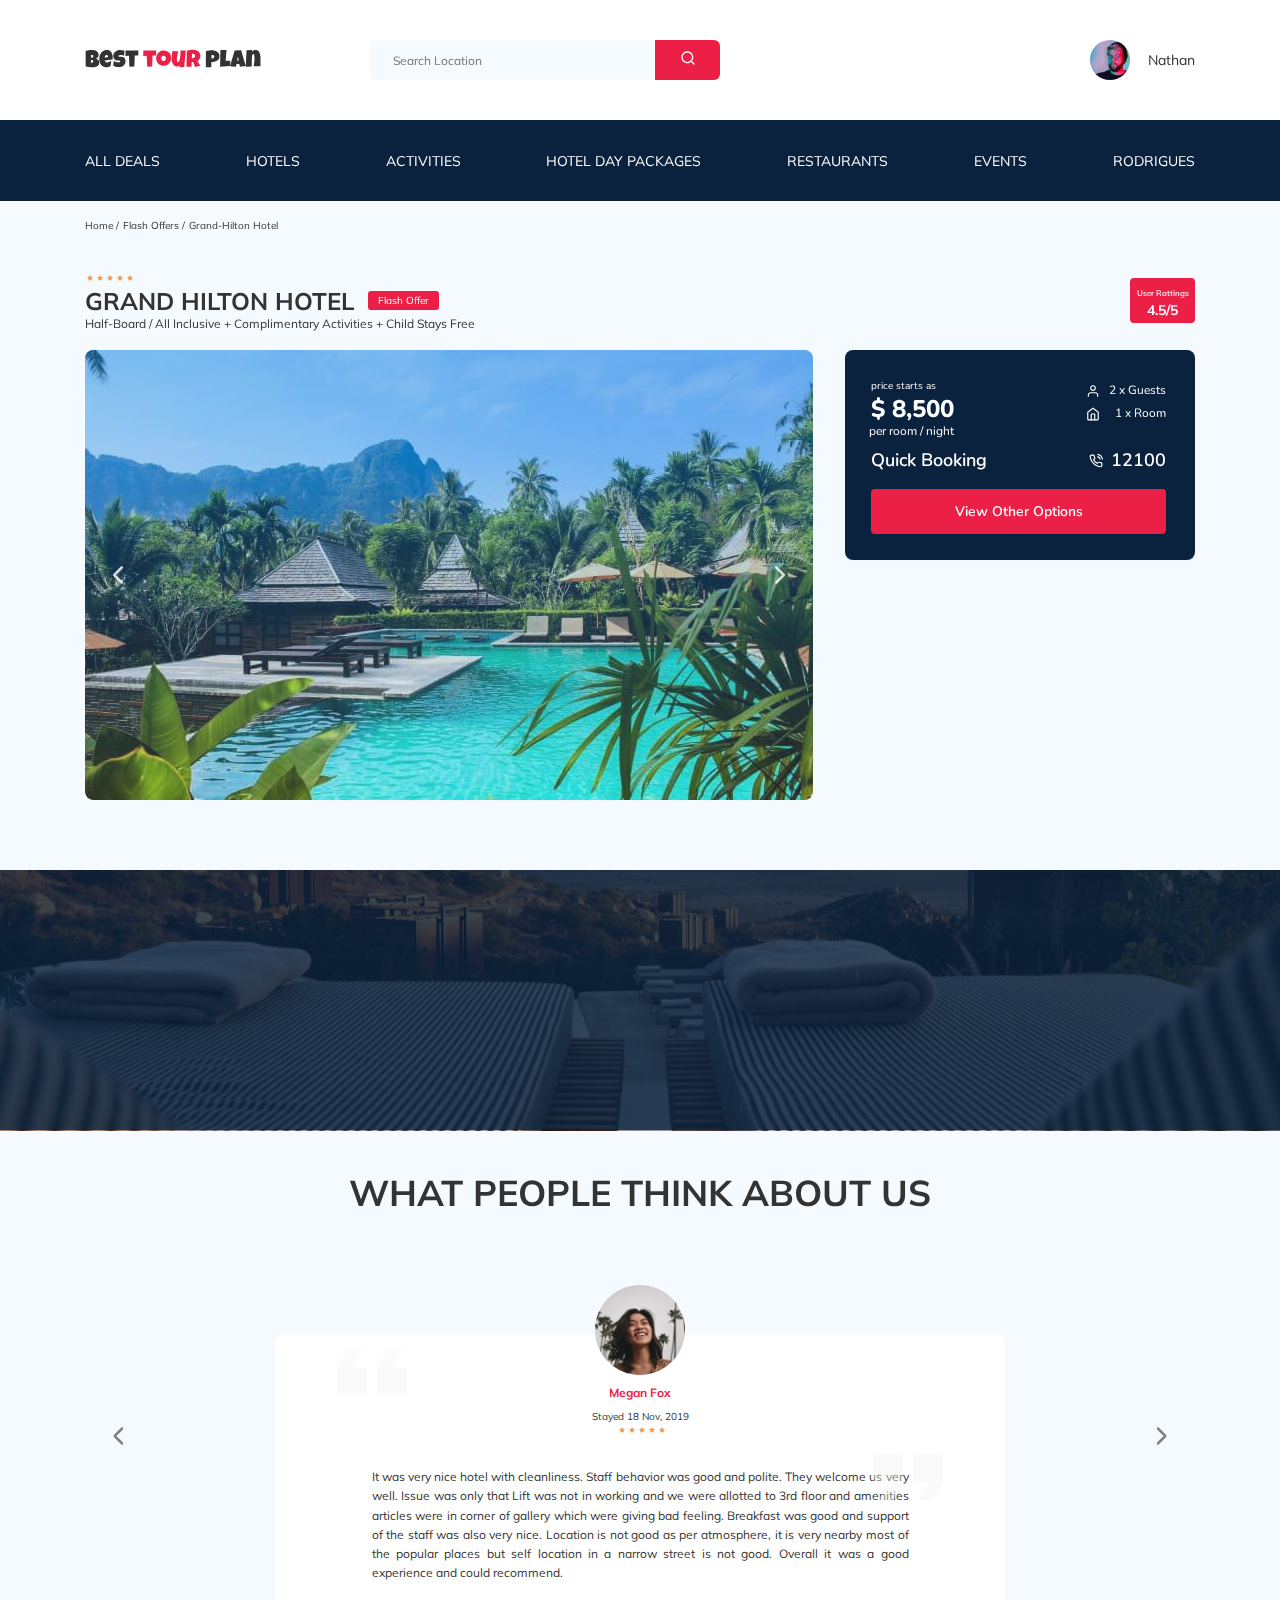
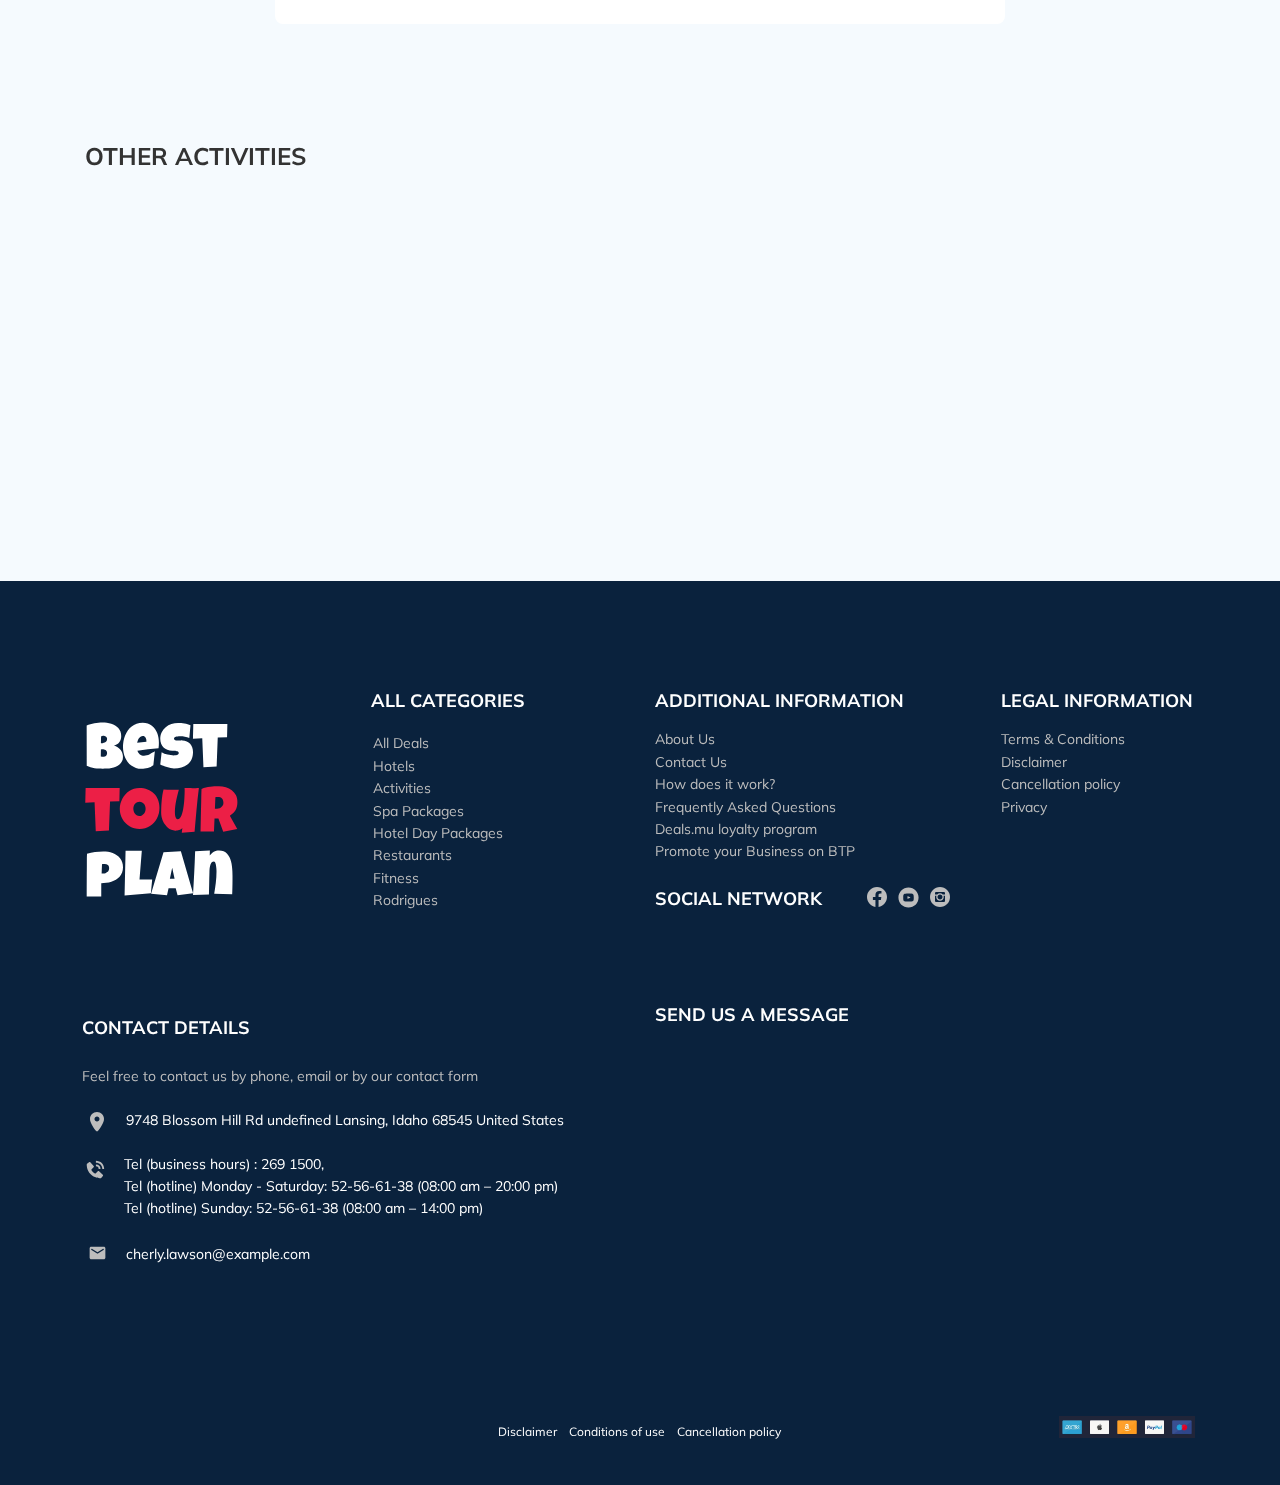
==== commit 3767a37f: "create: fix bags" ====
--- a/index.html
+++ b/index.html
@@ -5,6 +5,7 @@
   <meta http-equiv="X-UA-Compatible" content="IE=edge">
   <meta name="viewport" content="width=device-width, initial-scale=1.0">
   <title>Tour Plan</title>
+  <link rel="icon" type="image/x-icon" href="favicon.ico"/>
 
   <link rel="preconnect" href="https://fonts.googleapis.com">
   <link rel="preconnect" href="https://fonts.gstatic.com" crossorigin>
@@ -18,10 +19,9 @@
   <link rel="stylesheet" href="css/swiper-bundle.min.css">
   <link rel="stylesheet" href="css/style.css">
 
-  <script src="https://api-maps.yandex.ru/2.1/?apikey=9145b8f9-c6ad-445c-ad3f-de0fea3cefb6&lang=ru_RU" type="text/javascript"></script>
-  <meta name="viewport" content="initial-scale=1.0, user-scalable=no, maximum-scale=1" />
-
-  <script type="text/javascript">
+  <script src="https://api-maps.yandex.ru/2.1/?apikey=9145b8f9-c6ad-445c-ad3f-de0fea3cefb6&lang=ru_RU"></script>
+
+  <script>
     ymaps.ready(function () {
       var myMap = new ymaps.Map("YMapsID", {
         center: [45.025315, 38.971465],
@@ -35,20 +35,20 @@
 
 </head>
 <body>
-  <header class="navbar navbar__mobile--fixed">
+  <header class="navbar navbar--fixed">
     <div class="container navbar__container">
       <div class="navbar-top">
         <a href="#" class="logo">
           <img src="img/horizontal-logo.svg" alt="Logo: Best Tour Plan" class="logo__image">
         </a>
-
+    
         <form action="#" class="search navbar__search navbar__search--mobile--hidden">
           <input type="text" class="search__input" placeholder="Search Location">
           <button class="search__button">
             <img src="img/search.svg" alt="Icon: serch">
           </button>
         </form>
-
+    
         <a href="#" class="user navbar__user navbar__user--mobile--hidden">
           <img src="img/user-avatar.jpg" alt="Avatar: Nathan" class="user__avatar">
           <span class="user__name">Nathan</span>
@@ -63,10 +63,9 @@
       <!-- /.navbar-top -->
     </div>
     <!-- /.container -->
-
     <div class="navbar-bottom">
       <div class="container">
-        <ul class="navbar-menu">
+        <ul class="navbar-menu navbar-menu--mobile">
 
           <li class="navbar-menu__item navbar-menu__item--mobile--visible">
             <a href="#" class="user navbar__user navbar__user--mobile--visible">
@@ -219,7 +218,7 @@
         subscribe to our
         <span class="newsletter-title__strong">NEWSLETTER</span>
       </h2>
-      <form action="send.php" method="POST" class="subscribe__form subscribe newsletter__search">
+      <form action="send.php" method="POST" class="newsletter__form subscribe newsletter__search">
         <input required type="email" name="email" class="subscribe__input" placeholder="Your email address">
         <button class="subscribe__button">Send</button>
       </form>
@@ -280,7 +279,7 @@
                 <!-- /.reviews-slider__profile -->
                 <p class="reviews-slider__text">
                   Отец работает в ФСБ. Сегодня срочно вызвали на совещание. Вернулся поздно и ничего не объяснил. Сказал лишь собирать
-                  вещи и бежать в магазин за продуктами на две недели. Сейчас едем куда-то далеко за город, в какой-то <gradient class="gradient">"GRAND HILTON HOTEL"</gradient>.
+                  вещи и бежать в магазин за продуктами на две недели. Сейчас едем куда-то далеко за город, в какой-то <span class="gradient">"GRAND HILTON HOTEL"</span>.
                   Не знаю что происходит, но мне кажется начался...отдых у бати...
                 </p>
               </div>
@@ -388,7 +387,7 @@
 
         <div class="footer__list footer__legal">
           <h3 class="footer__title">LEGAL INFORMATION</h3>
-          <ul class="footer__ul">
+          <ul class="footer__ul footer__ul--legal">
             <li class="footer__item"><a href="#" class="footer__link">Terms & Conditions</a></li>
             <li class="footer__item"><a href="#" class="footer__link">Disclaimer</a></li>
             <li class="footer__item"><a href="#" class="footer__link">Cancellation policy</a></li>
@@ -405,21 +404,25 @@
               <div class="footer__icon-wrapper">
                 <img class="footer__icon footer__icon-mark" src="img/map-mark.svg" alt="Icon: Map Mark">
               </div>
-              9748 Blossom Hill Rd undefined Lansing, Idaho 68545 United States
+              <a href="#" class="footer__item-text">9748 Blossom Hill Rd undefined Lansing, Idaho 68545 United States</a>
             </li>
             <li class="footer__item footer__item--third">
               <div class="footer__icon-wrapper">
                 <img class="footer__icon footer__icon-phone" src="img/footer-phone-call.svg" alt="Icon: Phone">
               </div>
-              Tel (business hours) : 269 1500,<br>
-              Tel (hotline) Monday - Saturday: 52-56-61-38 (08:00 am – 20:00 pm)<br> 
-              Tel (hotline) Sunday: 52-56-61-38 (08:00 am – 14:00 pm)<br>
+              <a href="#" class="footer__item-text">
+                Tel (business hours) : 269 1500,<br>
+                Tel (hotline) Monday - Saturday: 52-56-61-38 (08:00 am – 20:00 pm)<br>
+                Tel (hotline) Sunday: 52-56-61-38 (08:00 am – 14:00 pm)<br>
+              </a>
             </li>
             <li class="footer__item footer__item--second">
               <div class="footer__icon-wrapper">
                 <img class="footer__icon footer__icon-email" src="img/footer-email.svg" alt="Icon: E-mail">
               </div>
-              cherly.lawson@example.com
+              <a href="#" class="footer__item-text">
+                cherly.lawson@example.com
+              </a>
             </li>
           </ul>
         </div>
@@ -433,11 +436,11 @@
             </div>
 
             <div class="footer__input-group">
-              <input required type="tel" name="phone" class="input footer__input phone__input" placeholder="Phone Number*">
+              <input required type="tel" name="phone" class="input footer__input input--phone" placeholder="Phone Number*">
             </div>
             <textarea cols="30" rows="10" name="message" class="message footer__message" placeholder="Message"></textarea>
-            <button class="button footer__button footer__form--order-1" type="submit">Send</button>
-            <span class="footer__info footer__form--order-0">* Required Fields</span>
+            <button class="button footer__button footer__button--form" type="submit">Send</button>
+            <span class="footer__info footer__info--span">* Required Fields</span>
           </form>
         </div>
 
@@ -447,7 +450,7 @@
     <!-- /.container -->
   </footer>
 
-  <section class="footer-info">
+  <div class="footer-info">
     <div class="container">
       <div class="footer-info-wrapper">
         <div class="footer-info__privacy">
@@ -460,7 +463,7 @@
       </div>
     </div>
     <!-- /.container -->
-  </section>
+  </div>
 
   <div class="modal">
     <div class="modal__overlay"></div>
@@ -478,7 +481,7 @@
           <input required minlength="2" type="text" name="name" class="input modal__input" placeholder="Your Full Name*">
         </div>
         <div class="modal__input-group">
-          <input required type="tel" name="phone" class="input modal__input phone__input" placeholder="Phone Number*">
+          <input required type="tel" name="phone" class="input modal__input input--phone" placeholder="Phone Number*">
         </div>
         <div class="modal__input-group">
           <input required type="email" name="email" class="input modal__input" placeholder="Email*">
--- a/css/style.css
+++ b/css/style.css
@@ -1,2 +1,2 @@
-*{box-sizing:border-box}body{font-family:'Muli', sans-serif;background-color:#f5fafe;color:#333}.container{max-width:1110px;margin:auto}img{max-width:100%}.input{padding:0 23px;height:50px;background-color:#fff;border:none;border-radius:4px}.message{padding:18px 23px;background-color:#fff;border:none;border-radius:4px;resize:none}.button{padding:12px;min-width:160px;min-height:50px;font-style:normal;font-weight:bold;font-size:12px;line-height:15px;color:#fff;background-color:#EC1F46;border:none;border-radius:4px}.form{display:flex;align-items:center;justify-content:space-between;flex-wrap:wrap}#name-error,#phone-error,#email-error{color:#EC1F46;font-style:normal;font-size:12px;line-height:15px}label.modal-error{position:absolute;top:52px;left:0px}label.subs-error{position:absolute;top:36px;left:25px;right:0;bottom:0}label.footer-error{position:absolute;top:52px;left:0}label.footer-error#phone-error{position:absolute;top:52px;left:260px}/*! normalize.css v8.0.1 | MIT License | github.com/necolas/normalize.css */html{line-height:1.15;-webkit-text-size-adjust:100%}body{margin:0}main{display:block}h1{font-size:2em;margin:0.67em 0}hr{box-sizing:content-box;height:0;overflow:visible}pre{font-family:monospace, monospace;font-size:1em}a{background-color:transparent}abbr[title]{border-bottom:none;text-decoration:underline;text-decoration:underline dotted}b,strong{font-weight:bolder}code,kbd,samp{font-family:monospace, monospace;font-size:1em}small{font-size:80%}sub,sup{font-size:75%;line-height:0;position:relative;vertical-align:baseline}sub{bottom:-0.25em}sup{top:-0.5em}img{border-style:none}button,input,optgroup,select,textarea{font-family:inherit;font-size:100%;line-height:1.15;margin:0}button,input{overflow:visible}button,select{text-transform:none}button,[type="button"],[type="reset"],[type="submit"]{-webkit-appearance:button}button::-moz-focus-inner,[type="button"]::-moz-focus-inner,[type="reset"]::-moz-focus-inner,[type="submit"]::-moz-focus-inner{border-style:none;padding:0}button:-moz-focusring,[type="button"]:-moz-focusring,[type="reset"]:-moz-focusring,[type="submit"]:-moz-focusring{outline:1px dotted ButtonText}fieldset{padding:0.35em 0.75em 0.625em}legend{box-sizing:border-box;color:inherit;display:table;max-width:100%;padding:0;white-space:normal}progress{vertical-align:baseline}textarea{overflow:auto}[type="checkbox"],[type="radio"]{box-sizing:border-box;padding:0}[type="number"]::-webkit-inner-spin-button,[type="number"]::-webkit-outer-spin-button{height:auto}[type="search"]{-webkit-appearance:textfield;outline-offset:-2px}[type="search"]::-webkit-search-decoration{-webkit-appearance:none}::-webkit-file-upload-button{-webkit-appearance:button;font:inherit}details{display:block}summary{display:list-item}template{display:none}[hidden]{display:none}.navbar{background-color:#ffffff;font-family:"Mulish"}.navbar-top{display:flex;align-items:center;justify-content:space-between;padding-top:40px;padding-bottom:40px}.navbar-top__menu-button{display:none}.navbar__search{margin-right:auto;margin-left:108px}.navbar-bottom{background-color:#0a223d}.navbar-menu{list-style-type:none;margin:0;padding:31px 0;display:flex;align-items:center;justify-content:space-between;color:#fff}.navbar-menu__link{color:inherit;text-decoration:none;text-transform:uppercase;font-size:14px;line-height:18px}.navbar-menu__item--mobile--visible{display:none}.logo{width:177px}.search{display:flex;position:relative;overflow:hidden;height:40px;border-radius:6px}.search__input{width:350px;height:100%;padding-left:23px;padding-right:75px;background-color:#f5fafe;border:none;font-size:12px;line-height:15px;color:#333}.search__button{position:absolute;width:65px;height:100%;top:0;right:0;border:none;background-color:#EC1F46}.user{display:flex;align-items:center;text-decoration:none}.user__avatar{width:40px;height:40px;border-radius:50%;object-fit:cover}.user__name{margin-left:18px;font-size:14px;line-height:18px;color:#333}.navbar__search--mobile--visible,.navbar__user--mobile--visible{display:none}.breadcrumb{font-family:"Mulish"}.breadcrumb-list{display:flex;align-items:center;padding:18px 0;margin:0;list-style:none}.breadcrumb-list__item{font-size:10px;line-height:13px}.breadcrumb-list__item:not(:last-child)::after{content:'/';margin-right:4px}.breadcrumb-list__link{text-decoration:none;color:inherit}.hotel{padding-top:13px;padding-bottom:70px;padding-left:0;font-family:"Mulish"}.hotel-info{display:flex;align-items:center;justify-content:space-between;padding-bottom:7px}.hotel-info__offer{margin-left:14px;margin-top:1px}.hotel-info__name{margin-top:2px;margin-bottom:0}.hotel-info__description{margin-top:0;margin-bottom:12px;font-family:"Mulish";font-style:normal;font-weight:normal;font-size:12px;line-height:15px}.hotel-name{font-size:24px;line-height:30px;text-transform:uppercase}.hotel-wrapper{display:flex;flex-wrap:wrap;align-items:center}.hotel-description{font-size:12px;line-height:15px}.hotel-grid{display:flex;justify-content:space-between}.hotel-right-block{display:flex;flex-direction:column;justify-content:space-between}.hotel-slider{position:relative;width:728px;height:450px;margin-left:0}.hotel-slider__button{position:absolute;top:50%;transform:translateY(-50%);z-index:2;width:30px;height:30px;border:none;cursor:pointer;background-color:transparent}.hotel-slider__button--next{right:18px;background-image:url(../img/arrow-next.svg);background-repeat:no-repeat;background-position:center;background-size:10px}.hotel-slider__button--prev{left:18px;background-image:url(../img/arrow-prev.svg);background-repeat:no-repeat;background-position:center;background-size:10px}.hotel-slider__item{width:100%;height:100%;position:relative;border-radius:8px;overflow:hidden}.hotel-slider__item:after{content:'';position:absolute;width:100%;height:100%;top:0;bottom:0;left:0;right:0;z-index:1;background:linear-gradient(180deg, rgba(0,122,223,0.48) 0%, rgba(255,255,255,0.128) 100%)}.stars{margin-top:3px;margin-left:2px;flex-basis:100%}.stars__icon{width:6px;height:6px}.offer{font-size:10px;line-height:13px;padding:3px 10px;background-color:#EC1F46;border-radius:3px;color:#ffffff}.rating{padding-top:3px;margin-top:-5px;max-width:65px;min-height:45px;text-align:center;color:#fff;background-color:#EC1F46;border-radius:4px}.rating__text{font-size:8px;line-height:10px;font-style:normal;font-weight:600}.rating__counter{font-size:14px;line-height:18px;font-style:normal;font-weight:bold}.booking{width:350px;min-height:210px;padding-top:29px;padding-bottom:25px;padding-left:26px;padding-right:29px;border-radius:8px;background-color:#0a223d;color:#fff;font-family:'Nunito'}.booking__info{display:flex;justify-content:space-between;margin-bottom:9px}.booking__price{display:flex;flex-direction:column}.booking__start{font-weight:normal;font-size:10px;line-height:14px}.booking__pricetag{font-style:normal;font-weight:800;font-size:24px;line-height:33px}.booking__per-room{margin-top:-3px;margin-left:-2px;font-style:normal;font-weight:normal;font-size:12px;line-height:16px}.booking__room{margin-top:4px}.booking__text{display:flex;align-items:center;justify-content:space-between;margin-bottom:8px;font-style:normal;font-weight:normal;font-size:12px;line-height:15px}.booking__description{margin-left:9px}.booking__call-center{display:flex;align-items:center;justify-content:space-between;margin-bottom:16px}.booking__quick{font-style:normal;font-weight:600;font-size:18px;line-height:25px}.booking__number{display:flex;align-items:center;justify-content:space-between;color:inherit;text-decoration:none;font-weight:600;font-size:18px;line-height:25px}.booking__num{margin-left:8px}.booking__button{width:100%;min-height:45px;font-weight:600;font-size:14px;line-height:19px;border-radius:4px;border:none;background-color:#EC1F46;color:#fff}.map{width:347px;height:213px;border-radius:10px;overflow:hidden}.newsletter{position:relative;padding:78px 2px 67px 0;max-height:260px;background-image:url(../img/newsletter-bg.jpg);background-repeat:no-repeat;background-size:cover;background-position:center;font-family:"Mulish"}.newsletter:before{content:'';position:absolute;top:0;right:0;bottom:0;left:0;width:100%;height:100%;background-color:rgba(10,34,61,0.8)}.newsletter-wrapper{position:relative;display:flex;align-items:center;justify-content:space-between;max-width:731px;margin:auto}.newsletter-title{font-family:"Mulish";display:flex;flex-direction:column;color:#fff;font-style:normal;font-weight:300;font-size:24px;line-height:30px}.newsletter-title__strong{font-style:normal;font-weight:600;font-size:36px;line-height:45px;text-transform:uppercase}.subscribe{position:relative;width:350px;height:55px;border-radius:4px;overflow:hidden}.subscribe__input{position:absolute;width:100%;height:100%;border:none;padding-left:33px;padding-right:95px;font-style:normal;font-weight:300;font-size:14px;line-height:18px}.subscribe__button{position:absolute;right:0;top:0;min-width:65px;padding-top:4px;height:100%;color:#fff;background-color:#EC1F46;border:none;font-style:normal;font-weight:bold;font-size:12px;line-height:15px}.parallax-window{min-height:260px;background:transparent}.reviews{padding:10px 0 17px 0;font-family:"Mulish"}.reviews__title{margin-bottom:70px;font-style:normal;font-weight:bold;font-size:36px;line-height:45px;text-align:center;text-transform:uppercase}.reviews-slider__item{position:relative;display:flex;flex-direction:column;align-items:center;max-width:730px;padding:0 62px 30px;margin:50px auto 0;background-color:#fff;border-radius:8px}.reviews-slider__item::before{content:'';position:absolute;left:62px;top:13px;width:70px;height:47px;background-image:url(../img/quote-left.svg);background-repeat:no-repeat}.reviews-slider__item::after{content:'';position:absolute;right:62px;top:118px;width:70px;height:47px;background-image:url(../img/quote-right.svg);background-repeat:no-repeat}.reviews-slider__button{position:absolute;top:40%;transform:translateY(-34%);width:30px;height:30px;z-index:10;border:none;background-repeat:no-repeat;background-position:center;background-size:10px;background-color:transparent;cursor:pointer}.reviews-slider__button--prev{background-image:url(../img/arrow-prev-secondary.svg);left:2%;transform:translateX(-12%)}.reviews-slider__button--next{background-image:url(../img/arrow-next-secondary.svg);right:2%;transform:translateX(12%)}.reviews-slider__profile{display:flex;flex-direction:column;align-items:center;margin-top:-50px;margin-bottom:22px}.reviews-slider__avatar{width:90px;height:90px;margin-bottom:-2px;border-radius:50%;object-fit:cover}.reviews-slider__username{margin-bottom:10px;font-style:normal;font-weight:bold;font-size:12px;line-height:15px;color:#EC1F46}.reviews-slider__star{align-items:center;width:6px;height:6px;margin-right:4px}.reviews-slider__date{margin-bottom:4px;font-style:normal;font-weight:normal;font-size:10px;line-height:13px}.reviews-slider__rating{display:flex;align-items:center;margin-right:-8px}.reviews-slider__text{text-align:justify;max-width:537px;font-style:normal;font-weight:normal;font-size:12px;line-height:160%}.gradient{background:linear-gradient(135deg, #f02fc2 0%, #6094ea 100%);-webkit-background-clip:text;-webkit-text-fill-color:transparent}.activities{padding:80px 0 98px 0;font-family:"Mulish"}.activities__title{margin-bottom:57px;font-style:normal;font-weight:bold;font-size:24px;line-height:30px;text-transform:uppercase}.activities-wrapper{display:flex;justify-content:space-between}.card{position:relative;display:flex;flex-direction:column;align-items:flex-start;width:255px;height:255px;overflow:hidden;padding:24px 26px;border-radius:6px}.card::before{content:'';position:absolute;left:0;right:0;top:0;bottom:0;background:linear-gradient(179.83deg, rgba(196,196,196,0) 35.34%, #0A223D 99.85%)}.card__image{position:absolute;left:0;right:0;top:0;bottom:0;width:100%;height:100%;object-fit:cover;z-index:-1}.card__title{z-index:1;margin-top:auto;margin-bottom:18px;color:#fff;font-style:normal;font-weight:bold;font-size:16px;line-height:20px}.card__button{z-index:3;padding:7px 20px;font-style:normal;font-weight:600;font-size:12px;line-height:16px;color:#fff;background-color:#EC1F46;border:none;border-radius:4px;cursor:pointer}.footer{padding-top:108px;padding-bottom:39px;background-color:#0a223d;color:#fff;font-family:"Mulish"}.footer-wrapper{display:grid;grid-template-columns:repeat(4, minmax(min-content, 1fr));grid-gap:20px;grid-auto-rows:minmax(40px, min-content);align-items:start}.footer-wrapper__logo{margin-top:10px;min-width:166px;grid-row:1 / 3;align-self:center}.footer__logo{width:153px}.footer__categories{grid-row:1 / 4;margin-left:5px}.footer__additional{margin-left:5px}.footer__social-links{display:flex;align-items:center;min-width:83px;justify-content:space-between;margin-left:5px}.footer__social-network{display:flex;align-items:start;grid-row:2 / 4;grid-column:span 2;margin-top:4px;margin-left:5px}.footer__legal{margin-left:68px}.footer__contact{margin-left:10px}.footer__contact-details{grid-column:span 2;margin-top:13px;margin-left:-3px}.footer__contact-form{grid-column:span 2;margin-left:5px}.footer__ul{padding:0;margin:0;list-style:none}.footer__title{margin:0 0 16px 0;font-style:normal;font-weight:bold;font-size:18px;line-height:23px;text-transform:uppercase}.footer__title-categories{margin-bottom:20px;margin-left:-2px}.footer__title--second{margin-bottom:30px}.footer__title--inline{margin:0 40px 0 0}.footer__title--form{margin-bottom:35px}.footer__item{display:flex;align-items:flex-start;color:#bdbdbd;font-style:normal;font-weight:normal;font-size:14px;line-height:160%}.footer__item--second{margin-bottom:13px;margin-left:2px}.footer__item--third{margin-bottom:23px}.footer__icon{margin-top:3px}.footer__icon-mark{width:14px;height:20px;margin-left:4px}.footer__icon-phone{width:22px;height:22px;margin-top:6px}.footer__icon-email{width:17px;height:14px;margin-left:3px}.footer__icon-wrapper{min-width:40px;margin-left:2px;margin-bottom:1px}.footer__text{margin-top:-4px;margin-bottom:22px;color:#bdbdbd;font-style:normal;font-weight:normal;font-size:14px;line-height:160%}.footer__link{text-decoration:none;color:inherit}.footer__input{width:100%}.footer__input-group{margin-bottom:15px;flex-basis:47%}.footer__message{margin-bottom:22px;flex-basis:100%;height:123px}.footer__info{font-style:normal;font-weight:bold;font-size:12px;line-height:15px;color:#E0E0E0}.footer-info{padding-top:56px;padding-bottom:46px;background-color:#0a223d;color:#fff;font-family:"Mulish"}.footer-info-wrapper{display:flex;justify-content:space-between;align-items:center}.footer-info__privacy{display:flex;align-items:center;justify-content:space-between;margin-left:413px;margin-top:8px;width:283px}.footer-info__text{text-decoration:none;color:#fff;font-style:normal;font-weight:normal;font-size:12px;line-height:15px}.footer-info__payment{width:136px}.modal{font-family:"Mulish"}.modal__overlay{visibility:hidden;opacity:0;position:fixed;top:0;right:0;bottom:0;left:0;z-index:4;background-color:rgba(0,143,223,0.39)}.modal__overlay--visible{visibility:visible;opacity:1}.modal__dialog{visibility:hidden;opacity:0;position:fixed;top:50%;left:50%;transform:translate(-50%, -50%);z-index:5;max-width:478px;padding:33px 88px;border-radius:8px;background-color:#0a223d;color:#fff}.modal__dialog--visible{visibility:visible;opacity:1}.modal__close{position:absolute;right:17px;top:18px}.modal__title{text-align:center;margin:0 0 15px 0;font-style:normal;font-weight:bold;font-size:18px;line-height:23px;text-transform:uppercase}.modal__input{width:100%}.modal__input-group{position:relative;width:100%;margin-top:20px}.modal__message{width:100%;min-height:123px;margin-top:20px}.modal__button{margin-top:15px}.modal__info{margin-top:15px;font-style:normal;font-weight:bold;font-size:12px;line-height:15px;color:#E0E0E0}@media (max-width: 1200px){.container{max-width:960px}.hotel-slider{max-width:590px}.hotel-slider__img{width:100%;height:100%;object-fit:cover}.card{width:230px;height:230px}.footer__input-group{flex-basis:100%}}@media (max-width: 992px){.container,.newsletter-wrapper{max-width:700px}.logo{width:132px}.navbar-top{padding-top:30px;padding-bottom:30px}.navbar__search{margin-left:48px}.navbar-menu{width:673px;padding-top:20px;padding-bottom:22px;margin-left:14px}.navbar-menu__link{font-style:normal;font-weight:bold;font-size:12px;line-height:15px}.search__input{width:340px}.user__name{margin-top:5px}.hotel{padding-bottom:57px}.hotel-info{padding-bottom:8px}.hotel-info__offer{margin-top:2px}.hotel-grid{flex-direction:column}.hotel__slider{margin-bottom:30px}.hotel-slider{max-width:700px}.hotel-right-block{flex-direction:row}.rating{margin-top:-3px}.booking{width:340px;height:210px;padding-right:22px}.booking__room{margin-top:5px}.booking__price{margin-left:-3px}.booking__per-room{margin-left:0px}.booking__quick{margin-left:-3px}.booking__button{width:295px;padding-left:11px;margin-left:-3px}.map{width:340px}.newsletter-wrapper{margin-top:-6px}.newsletter-title{margin-left:-1px}.reviews{margin-top:5px}.reviews__title{margin-bottom:50px;font-style:normal;font-weight:bold;font-size:30px;line-height:38px}.reviews-slider__button{position:absolute;top:44%;transform:translateY(-36%)}.reviews-slider__button--prev{left:-3px;transform:translateX(12%)}.reviews-slider__button--next{right:3px;transform:translateX(12%)}.reviews-slider__item{max-width:580px}.activities{padding-top:70px}.activities-wrapper{flex-wrap:wrap}.activities__card{margin-bottom:20px}.card{width:340px;height:255px}.card__title--second{width:153px}.card__title--fourth{width:200px}.footer{padding-top:19px}.footer-wrapper{grid-template-columns:repeat(6, 1fr)}.footer-wrapper__logo{grid-row:1;grid-column:span 2;width:104px;height:120px}.footer__logo{width:99px;height:110px;margin-top:-5px}.footer__input-group{flex-basis:47%}.footer__social-network{grid-row:1 / 2;grid-column:span 4;align-self:center;margin-left:-53px}.footer__categories{grid-row:2 / 3;grid-column:span 2;margin-top:15px;margin-left:3px}.footer__legal{grid-column:span 2;margin-top:15px;margin-left:19px}.footer__additional{grid-column:span 2;margin-top:15px;margin-left:-39px}.footer__contact-details{grid-column:span 4;grid-row:3;margin-top:40px;margin-left:0}.footer__contact-form{grid-column:span 5;grid-row:4;margin-left:0px;margin-top:23px;width:539px}.footer__ul{width:539px}.footer__item--second{margin-left:3px}.footer__item--third{margin-left:3px}.footer-info-wrapper{justify-content:space-between;margin-top:-40px}.footer-info__privacy{margin-left:2px;margin-top:7px}.modal__dialog{width:500px}}@media (max-width: 768px){body{padding-top:78px}.container{max-width:700px;width:92%}.logo{width:99px}.navbar-bottom{display:none;position:fixed;left:0;top:78px;right:0;bottom:0;padding-top:30px}.navbar-bottom--visible{display:block}.navbar__mobile--fixed{position:fixed;left:0;top:0;right:0;z-index:3}.navbar-menu{flex-direction:column}.navbar-menu__item{margin-bottom:20px}.navbar-menu__item--mobile--visible{display:block}.navbar__search--mobile--hidden,.navbar__user--mobile--hidden{display:none}.navbar__search--mobile--visible,.navbar__user--mobile--visible{display:flex}.navbar__user{flex-direction:column;justify-content:center}.menu-button{display:flex;width:16px;height:11px;padding:0;align-items:center;justify-content:space-between;flex-direction:column;border:none;cursor:pointer}.menu-button__line{width:16px;height:1px;background-color:#333}.user__name--mobile{margin-left:0;margin-top:10px;color:#fff}.stars{flex-basis:auto}.hotel-name{flex-basis:100%}.hotel-wrapper{justify-content:space-between}.hotel-info__text{width:100%}.hotel-info__name{margin-top:4px;margin-bottom:0}.hotel-info__rating{display:none}.hotel-info__offer{order:-1;margin-left:0}.hotel-slider{width:100%;height:350px}.hotel-right-block{flex-direction:column;min-height:350px}.booking{width:80%;margin:auto;margin-bottom:30px}.map{width:100%}.newsletter-wrapper{flex-direction:column;align-items:flex-start;max-width:576px;width:90%}.reviews-slider__item{max-width:580px;padding:0 30px 30px}.reviews-slider__item::after,.reviews-slider__item::before{display:none}.reviews-slider__button{top:35px}.reviews-slider__button--prev{left:50%;transform:translate(-50%, 0);margin-left:-65px}.reviews-slider__button--next{right:50%;transform:translate(50%, 0);margin-right:-65px}.activities{padding-top:40px;padding-bottom:60px}.card{width:48.5%;height:255px}.footer__input-group{flex-basis:100%}}@media (max-width: 576px){.container{max-width:280px}.navbar-top{padding-top:23px;padding-bottom:10px}.logo{width:99px}.stars{position:relative;bottom:20px;right:16px}.hotel{margin-bottom:2px}.hotel-info{padding-bottom:25px}.hotel-info__offer{margin-bottom:15px;margin-top:-17px}.hotel-info__name{margin-top:-5px}.hotel-slider{height:179px}.hotel__slider{margin-bottom:20px}.booking{width:100%;margin-bottom:20px}.booking__button{width:235px}.newsletter{padding:0 0 83px 0}.newsletter__title{margin-top:23px;margin-bottom:35px;margin-left:3px;font-style:normal;font-weight:300;font-size:20px;line-height:25px}.newsletter-title__strong{margin-top:5px;margin-bottom:2px;font-style:normal;font-weight:600;font-size:30px;line-height:38px}.subscribe{width:280px;margin-left:4px}.reviews__title{width:245px;margin:auto;margin-top:30px;margin-bottom:43px;font-style:normal;font-weight:bold;font-size:18px;line-height:23px;text-align:center;text-transform:uppercase}.activities{margin-bottom:0}.activities__card--first{order:0}.activities__card--second{order:2}.activities__card--third{order:1;margin-bottom:28px}.activities__card--fourth{order:4}.activities__title{margin-top:25px;margin-bottom:38px;font-style:normal;font-weight:bold;font-size:18px;line-height:23px}.card{width:100%}.card__title--second{width:153px}.footer{margin-top:-20px;margin-bottom:-32px}.footer-wrapper{grid-template-columns:1fr}.footer-wrapper__logo{grid-row:1;grid-column:1;margin-top:50px}.footer__title{margin-bottom:23px}.footer__title--form{margin-bottom:15px}.footer__title-categories{margin-bottom:27px;margin-left:-3px}.footer__ul{width:270px;margin-top:-9px;margin-left:-5px}.footer__social-network{flex-direction:column;margin-left:0;margin-top:5px;margin-bottom:-6px;grid-row:2;grid-column:1}.footer__additional{margin-left:0;margin-top:12px;grid-row:4;grid-column:1}.footer__categories{margin-top:13px;grid-row:5;grid-column:1}.footer__legal{margin-left:0;grid-row:3;grid-column:1}.footer__contact-details{width:265px;margin-top:21px;grid-row:6;grid-column:1}.footer__contact-form{width:281px;margin-top:18px;grid-row:7;grid-column:1}.footer__text{margin-top:0;margin-bottom:32px}.footer__icon-wrapper{width:22px;height:22px;margin-left:12px;margin-right:-10px}.footer__item--second{margin-left:-7px;margin-bottom:20px}.footer__item--third{margin-left:-7px}.footer__message{margin-bottom:15px}.footer__form--order-0{width:100%;order:0;margin-bottom:15px}.footer__form--order-1{order:1}.footer-info-wrapper{flex-direction:column;align-items:flex-start}.footer-info__privacy{margin-bottom:10px}}
+*{box-sizing:border-box}body{font-family:'Muli', sans-serif;background-color:#f5fafe;color:#333}.container{max-width:1110px;margin:auto}img{max-width:100%}.input{padding:0 23px;height:50px;background-color:#fff;border:none;border-radius:4px}.message{padding:18px 23px;background-color:#fff;border:none;border-radius:4px;resize:none}.button{padding:12px;min-width:160px;min-height:50px;font-style:normal;font-weight:bold;font-size:12px;line-height:15px;color:#fff;background-color:#EC1F46;border:none;border-radius:4px}.form{display:flex;align-items:center;justify-content:space-between;flex-wrap:wrap}#name-error,#phone-error,#email-error{color:#EC1F46;font-style:normal;font-size:12px;line-height:15px}label.modal-error{position:absolute;top:52px;left:0px}label.subs-error{position:absolute;top:36px;left:25px;right:0;bottom:0}label.footer-error{position:absolute;top:50px;left:0}label.footer-error#phone-error{position:absolute;top:50px;left:286px}/*! normalize.css v8.0.1 | MIT License | github.com/necolas/normalize.css */html{line-height:1.15;-webkit-text-size-adjust:100%}body{margin:0}main{display:block}h1{font-size:2em;margin:0.67em 0}hr{box-sizing:content-box;height:0;overflow:visible}pre{font-family:monospace, monospace;font-size:1em}a{background-color:transparent}abbr[title]{border-bottom:none;text-decoration:underline;text-decoration:underline dotted}b,strong{font-weight:bolder}code,kbd,samp{font-family:monospace, monospace;font-size:1em}small{font-size:80%}sub,sup{font-size:75%;line-height:0;position:relative;vertical-align:baseline}sub{bottom:-0.25em}sup{top:-0.5em}img{border-style:none}button,input,optgroup,select,textarea{font-family:inherit;font-size:100%;line-height:1.15;margin:0}button,input{overflow:visible}button,select{text-transform:none}button,[type="button"],[type="reset"],[type="submit"]{-webkit-appearance:button}button::-moz-focus-inner,[type="button"]::-moz-focus-inner,[type="reset"]::-moz-focus-inner,[type="submit"]::-moz-focus-inner{border-style:none;padding:0}button:-moz-focusring,[type="button"]:-moz-focusring,[type="reset"]:-moz-focusring,[type="submit"]:-moz-focusring{outline:1px dotted ButtonText}fieldset{padding:0.35em 0.75em 0.625em}legend{box-sizing:border-box;color:inherit;display:table;max-width:100%;padding:0;white-space:normal}progress{vertical-align:baseline}textarea{overflow:auto}[type="checkbox"],[type="radio"]{box-sizing:border-box;padding:0}[type="number"]::-webkit-inner-spin-button,[type="number"]::-webkit-outer-spin-button{height:auto}[type="search"]{-webkit-appearance:textfield;outline-offset:-2px}[type="search"]::-webkit-search-decoration{-webkit-appearance:none}::-webkit-file-upload-button{-webkit-appearance:button;font:inherit}details{display:block}summary{display:list-item}template{display:none}[hidden]{display:none}.navbar{background-color:#ffffff;font-family:"Mulish"}.navbar-top{display:flex;align-items:center;justify-content:space-between;padding-top:40px;padding-bottom:40px}.navbar-top__menu-button{display:none}.navbar__search{margin-right:auto;margin-left:108px}.navbar-bottom{background-color:#0a223d}.navbar-menu{list-style-type:none;margin:0;padding:31px 0;display:flex;align-items:center;justify-content:space-between;color:#fff}.navbar-menu__link{color:inherit;text-decoration:none;text-transform:uppercase;font-size:14px;line-height:18px}.navbar-menu__item--mobile--visible{display:none}.logo{width:177px}.search{display:flex;position:relative;overflow:hidden;height:40px;border-radius:6px}.search__input{width:350px;height:100%;padding-left:23px;padding-right:75px;background-color:#f5fafe;border:none;font-size:12px;line-height:15px;color:#333}.search__button{position:absolute;width:65px;height:100%;top:0;right:0;border:none;background-color:#EC1F46}.user{display:flex;align-items:center;text-decoration:none}.user__avatar{width:40px;height:40px;border-radius:50%;object-fit:cover}.user__name{margin-left:18px;font-size:14px;line-height:18px;color:#333}.navbar__search--mobile--visible,.navbar__user--mobile--visible{display:none}.breadcrumb{font-family:"Mulish"}.breadcrumb-list{display:flex;align-items:center;padding:18px 0;margin:0;list-style:none}.breadcrumb-list__item{font-size:10px;line-height:13px}.breadcrumb-list__item:not(:last-child)::after{content:'/';margin-right:4px}.breadcrumb-list__link{text-decoration:none;color:inherit}.hotel{padding-top:13px;padding-bottom:70px;padding-left:0;font-family:"Mulish"}.hotel-info{display:flex;align-items:center;justify-content:space-between;padding-bottom:7px}.hotel-info__offer{margin-left:14px;margin-top:1px}.hotel-info__name{margin-top:2px;margin-bottom:0}.hotel-info__description{margin-top:0;margin-bottom:12px;font-family:"Mulish";font-style:normal;font-weight:normal;font-size:12px;line-height:15px}.hotel-name{font-size:24px;line-height:30px;text-transform:uppercase}.hotel-wrapper{display:flex;flex-wrap:wrap;align-items:center}.hotel-description{font-size:12px;line-height:15px}.hotel-grid{display:flex;justify-content:space-between}.hotel-right-block{display:flex;flex-direction:column;justify-content:space-between}.hotel-slider{position:relative;width:728px;height:450px;margin-left:0}.hotel-slider__button{position:absolute;top:50%;transform:translateY(-50%);z-index:2;width:30px;height:30px;border:none;cursor:pointer;background-color:transparent}.hotel-slider__button--next{right:18px;background-image:url(../img/arrow-next.svg);background-repeat:no-repeat;background-position:center;background-size:10px}.hotel-slider__button--prev{left:18px;background-image:url(../img/arrow-prev.svg);background-repeat:no-repeat;background-position:center;background-size:10px}.hotel-slider__item{width:100%;height:100%;position:relative;border-radius:8px;overflow:hidden}.hotel-slider__item:after{content:'';position:absolute;width:100%;height:100%;top:0;bottom:0;left:0;right:0;z-index:1;background:linear-gradient(180deg, rgba(0,122,223,0.48) 0%, rgba(255,255,255,0.128) 100%)}.stars{margin-top:3px;margin-left:2px;flex-basis:100%}.stars__icon{width:6px;height:6px}.offer{font-size:10px;line-height:13px;padding:3px 10px;background-color:#EC1F46;border-radius:3px;color:#ffffff}.rating{padding-top:3px;margin-top:-5px;max-width:65px;min-height:45px;text-align:center;color:#fff;background-color:#EC1F46;border-radius:4px}.rating__text{font-size:8px;line-height:10px;font-style:normal;font-weight:600}.rating__counter{font-size:14px;line-height:18px;font-style:normal;font-weight:bold}.booking{width:350px;min-height:210px;padding-top:29px;padding-bottom:25px;padding-left:26px;padding-right:29px;border-radius:8px;background-color:#0a223d;color:#fff;font-family:'Nunito'}.booking__info{display:flex;justify-content:space-between;margin-bottom:9px}.booking__price{display:flex;flex-direction:column}.booking__start{font-weight:normal;font-size:10px;line-height:14px}.booking__pricetag{font-style:normal;font-weight:800;font-size:24px;line-height:33px}.booking__per-room{margin-top:-3px;margin-left:-2px;font-style:normal;font-weight:normal;font-size:12px;line-height:16px}.booking__room{margin-top:4px}.booking__text{display:flex;align-items:center;justify-content:space-between;margin-bottom:8px;font-style:normal;font-weight:normal;font-size:12px;line-height:15px}.booking__description{margin-left:9px}.booking__call-center{display:flex;align-items:center;justify-content:space-between;margin-bottom:16px}.booking__quick{font-style:normal;font-weight:600;font-size:18px;line-height:25px}.booking__number{display:flex;align-items:center;justify-content:space-between;color:inherit;text-decoration:none;font-weight:600;font-size:18px;line-height:25px}.booking__num{margin-left:8px}.booking__button{width:100%;min-height:45px;font-weight:600;font-size:14px;line-height:19px;border-radius:4px;border:none;background-color:#EC1F46;color:#fff}.map{width:347px;height:213px;border-radius:10px;overflow:hidden}.newsletter{position:relative;padding:78px 2px 67px 0;max-height:260px;background-image:url(../img/newsletter-bg.jpg);background-repeat:no-repeat;background-size:cover;background-position:center;font-family:"Mulish"}.newsletter:before{content:'';position:absolute;top:0;right:0;bottom:0;left:0;width:100%;height:100%;background-color:rgba(10,34,61,0.8)}.newsletter-wrapper{position:relative;display:flex;align-items:center;justify-content:space-between;max-width:731px;margin:auto}.newsletter-title{font-family:"Mulish";display:flex;flex-direction:column;color:#fff;font-style:normal;font-weight:300;font-size:24px;line-height:30px}.newsletter-title__strong{font-style:normal;font-weight:600;font-size:36px;line-height:45px;text-transform:uppercase}.subscribe{position:relative;width:350px;height:55px;border-radius:4px;overflow:hidden}.subscribe__input{position:absolute;width:100%;height:100%;border:none;padding-left:33px;padding-right:95px;font-style:normal;font-weight:300;font-size:14px;line-height:18px}.subscribe__button{position:absolute;right:0;top:0;min-width:65px;padding-top:4px;height:100%;color:#fff;background-color:#EC1F46;border:none;font-style:normal;font-weight:bold;font-size:12px;line-height:15px}.parallax-window{min-height:260px;background:transparent}.reviews{padding:10px 0 17px 0;font-family:"Mulish"}.reviews__title{margin-bottom:70px;font-style:normal;font-weight:bold;font-size:36px;line-height:45px;text-align:center;text-transform:uppercase}.reviews-slider__item{position:relative;display:flex;flex-direction:column;align-items:center;max-width:730px;padding:0 62px 30px;margin:50px auto 0;background-color:#fff;border-radius:8px}.reviews-slider__item::before{content:'';position:absolute;left:62px;top:13px;width:70px;height:47px;background-image:url(../img/quote-left.svg);background-repeat:no-repeat}.reviews-slider__item::after{content:'';position:absolute;right:62px;top:118px;width:70px;height:47px;background-image:url(../img/quote-right.svg);background-repeat:no-repeat}.reviews-slider__button{position:absolute;top:40%;transform:translateY(-34%);width:30px;height:30px;z-index:10;border:none;background-repeat:no-repeat;background-position:center;background-size:10px;background-color:transparent;cursor:pointer}.reviews-slider__button--prev{background-image:url(../img/arrow-prev-secondary.svg);left:2%;transform:translateX(-12%)}.reviews-slider__button--next{background-image:url(../img/arrow-next-secondary.svg);right:2%;transform:translateX(12%)}.reviews-slider__profile{display:flex;flex-direction:column;align-items:center;margin-top:-50px;margin-bottom:22px}.reviews-slider__avatar{width:90px;height:90px;margin-bottom:-2px;border-radius:50%;object-fit:cover}.reviews-slider__username{margin-bottom:10px;font-style:normal;font-weight:bold;font-size:12px;line-height:15px;color:#EC1F46}.reviews-slider__star{align-items:center;width:6px;height:6px;margin-right:4px}.reviews-slider__date{margin-bottom:4px;font-style:normal;font-weight:normal;font-size:10px;line-height:13px}.reviews-slider__rating{display:flex;align-items:center;margin-right:-8px}.reviews-slider__text{text-align:justify;max-width:537px;font-style:normal;font-weight:normal;font-size:12px;line-height:160%}.gradient{background:linear-gradient(135deg, #f02fc2 0%, #6094ea 100%);-webkit-background-clip:text;-webkit-text-fill-color:transparent}.activities{padding:80px 0 98px 0;font-family:"Mulish"}.activities__title{margin-bottom:57px;font-style:normal;font-weight:bold;font-size:24px;line-height:30px;text-transform:uppercase}.activities-wrapper{display:flex;justify-content:space-between}.card{position:relative;display:flex;flex-direction:column;align-items:flex-start;width:255px;height:255px;overflow:hidden;padding:24px 26px;border-radius:6px}.card::before{content:'';position:absolute;left:0;right:0;top:0;bottom:0;background:linear-gradient(179.83deg, rgba(196,196,196,0) 35.34%, #0A223D 99.85%)}.card__image{position:absolute;left:0;right:0;top:0;bottom:0;width:100%;height:100%;object-fit:cover;z-index:-1}.card__title{z-index:1;margin-top:auto;margin-bottom:18px;color:#fff;font-style:normal;font-weight:bold;font-size:16px;line-height:20px}.card__button{z-index:3;padding:7px 20px;font-style:normal;font-weight:600;font-size:12px;line-height:16px;color:#fff;background-color:#EC1F46;border:none;border-radius:4px;cursor:pointer}.footer{padding-top:108px;padding-bottom:39px;background-color:#0a223d;color:#fff;font-family:"Mulish"}.footer-wrapper{display:grid;grid-template-columns:repeat(4, minmax(min-content, 1fr));grid-gap:20px;grid-auto-rows:minmax(40px, min-content);align-items:start}.footer-wrapper__logo{margin-top:10px;min-width:166px;grid-row:1 / 3;align-self:center}.footer__logo{width:153px}.footer__categories{grid-row:1 / 4;margin-left:5px}.footer__additional{margin-left:5px}.footer__social-links{display:flex;align-items:center;min-width:83px;justify-content:space-between;margin-left:5px}.footer__social-network{display:flex;align-items:start;grid-row:2 / 4;grid-column:span 2;margin-top:4px;margin-left:5px}.footer__legal{margin-left:68px}.footer__contact{margin-left:10px}.footer__contact-details{grid-column:span 2;margin-top:13px;margin-left:-3px}.footer__contact-form{grid-column:span 2;margin-left:5px}.footer__ul{padding:0;margin:0;list-style:none}.footer__title{margin:0 0 16px 0;font-style:normal;font-weight:bold;font-size:18px;line-height:23px;text-transform:uppercase}.footer__title-categories{margin-bottom:20px;margin-left:-2px}.footer__title--second{margin-bottom:30px}.footer__title--inline{margin:0 40px 0 0}.footer__title--form{margin-bottom:35px}.footer__item{display:flex;align-items:flex-start;color:#bdbdbd;font-style:normal;font-weight:normal;font-size:14px;line-height:160%}.footer__item-text{color:#fff;text-decoration:none}.footer__item--second{margin-bottom:13px;margin-left:2px}.footer__item--third{margin-bottom:23px}.footer__icon{margin-top:3px}.footer__icon-mark{width:14px;height:20px;margin-left:4px}.footer__icon-phone{width:22px;height:22px;margin-top:6px}.footer__icon-email{width:17px;height:14px;margin-left:3px}.footer__icon-wrapper{min-width:40px;margin-left:2px;margin-bottom:1px}.footer__text{margin-top:-4px;margin-bottom:22px;color:#bdbdbd;font-style:normal;font-weight:normal;font-size:14px;line-height:160%}.footer__link{text-decoration:none;color:inherit}.footer__input{width:100%}.footer__input-group{margin-bottom:15px;flex-basis:47%}.footer__message{margin-bottom:22px;flex-basis:100%;height:123px}.footer__info{font-style:normal;font-weight:bold;font-size:12px;line-height:15px;color:#E0E0E0}.footer-info{padding-top:56px;padding-bottom:46px;background-color:#0a223d;color:#fff;font-family:"Mulish"}.footer-info-wrapper{display:flex;justify-content:space-between;align-items:center}.footer-info__privacy{display:flex;align-items:center;justify-content:space-between;margin-left:413px;margin-top:8px;width:283px}.footer-info__text{text-decoration:none;color:#fff;font-style:normal;font-weight:normal;font-size:12px;line-height:15px}.footer-info__payment{width:136px}.modal{font-family:"Mulish"}.modal__overlay{visibility:hidden;opacity:0;position:fixed;top:0;right:0;bottom:0;left:0;z-index:4;background-color:rgba(0,143,223,0.39)}.modal__overlay--visible{visibility:visible;opacity:1}.modal__dialog{visibility:hidden;opacity:0;position:fixed;top:50%;left:50%;transform:translate(-50%, -50%);z-index:5;max-width:478px;padding:33px 88px;border-radius:8px;background-color:#0a223d;color:#fff}.modal__dialog--visible{visibility:visible;opacity:1}.modal__close{position:absolute;right:17px;top:18px}.modal__title{text-align:center;margin:0 0 15px 0;font-style:normal;font-weight:bold;font-size:18px;line-height:23px;text-transform:uppercase}.modal__input{width:100%}.modal__input-group{position:relative;width:100%;margin-top:20px}.modal__message{width:100%;min-height:123px;margin-top:20px}.modal__button{margin-top:15px}.modal__info{margin-top:15px;font-style:normal;font-weight:bold;font-size:12px;line-height:15px;color:#E0E0E0}@media (max-width: 1200px){.container{max-width:960px}.hotel-slider{max-width:590px}.hotel-slider__img{width:100%;height:100%;object-fit:cover}.card{width:230px;height:230px}.footer__input-group{flex-basis:100%}label.footer-error{position:absolute;top:51px;left:0}label.footer-error#phone-error{position:absolute;top:115px;left:0}}@media (max-width: 992px){.container,.newsletter-wrapper{max-width:700px}.logo{width:132px}.navbar-top{padding-top:30px;padding-bottom:30px}.navbar__search{margin-left:48px}.search__input{width:340px}.user__name{margin-top:5px}.hotel{padding-bottom:57px}.hotel-info{padding-bottom:8px}.hotel-info__offer{margin-top:2px}.hotel-grid{flex-direction:column}.hotel__slider{margin-bottom:30px}.hotel-slider{max-width:700px}.hotel-right-block{flex-direction:row}.rating{margin-top:-3px}.booking{width:340px;height:210px;padding-right:22px}.booking__room{margin-top:5px}.booking__price{margin-left:-3px}.booking__per-room{margin-left:0px}.booking__quick{margin-left:-3px}.booking__button{width:295px;padding-left:11px;margin-left:-3px}.map{width:340px}.newsletter-wrapper{margin-top:-6px}.newsletter-title{margin-left:-1px}.reviews{margin-top:5px}.reviews__title{margin-bottom:50px;font-style:normal;font-weight:bold;font-size:30px;line-height:38px}.reviews-slider__button{position:absolute;top:44%;transform:translateY(-36%)}.reviews-slider__button--prev{left:-3px;transform:translateX(12%)}.reviews-slider__button--next{right:3px;transform:translateX(12%)}.reviews-slider__item{max-width:580px}.activities{padding-top:70px}.activities-wrapper{flex-wrap:wrap}.activities__card{margin-bottom:20px}.card{width:340px;height:255px}.card__title--second{width:153px}.card__title--fourth{width:200px}.footer{padding-top:19px}.footer-wrapper{grid-template-columns:repeat(6, 1fr)}.footer-wrapper__logo{grid-row:1;grid-column:span 2;width:104px;height:120px}.footer__logo{width:99px;height:110px;margin-top:-5px}.footer__input-group{flex-basis:47%}.footer__social-network{grid-row:1 / 2;grid-column:span 4;align-self:center;margin-left:-53px}.footer__categories{grid-row:2 / 3;grid-column:span 2;margin-top:15px;margin-left:3px}.footer__legal{grid-column:span 2;margin-top:15px;margin-left:19px}.footer__additional{grid-column:span 2;margin-top:15px;margin-left:-39px}.footer__contact-details{grid-column:span 4;grid-row:3;margin-top:40px;margin-left:0}.footer__contact-form{grid-column:span 5;grid-row:4;margin-left:0px;margin-top:23px;width:539px}.footer__ul--legal{width:150px}.footer__item--second{margin-left:3px}.footer__item--third{margin-left:3px}.footer-info-wrapper{justify-content:space-between;margin-top:-40px}.footer-info__privacy{margin-left:2px;margin-top:7px}.modal__dialog{width:500px}label.footer-error{position:absolute;top:51px;left:0}label.footer-error#phone-error{position:absolute;top:51px;left:285px}}@media (max-width: 768px){body{padding-top:78px}.container{max-width:700px;width:92%}.logo{width:99px}.search{margin-left:0}.navbar-bottom{display:none;position:fixed;left:0;top:78px;right:0;bottom:0;padding-top:30px}.navbar-bottom--visible{display:block}.navbar--fixed{position:fixed;left:0;top:0;right:0;z-index:3}.navbar-menu{flex-direction:column;align-items:center}.navbar-menu--mobile{margin-left:0;margin-right:0}.navbar-menu__item{margin-bottom:20px}.navbar-menu__item--mobile--visible{display:block}.navbar__search--mobile--hidden,.navbar__user--mobile--hidden{display:none}.navbar__search--mobile--visible,.navbar__user--mobile--visible{display:flex}.navbar__user{flex-direction:column;justify-content:center}.menu-button{display:flex;width:16px;height:11px;padding:0;align-items:center;justify-content:space-between;flex-direction:column;border:none;cursor:pointer}.menu-button__line{width:16px;height:1px;background-color:#333}.user__name--mobile{margin-left:0;margin-top:10px;color:#fff}.stars{flex-basis:auto}.hotel-name{flex-basis:100%}.hotel-wrapper{justify-content:space-between}.hotel-info__text{width:100%}.hotel-info__name{margin-top:4px;margin-bottom:0}.hotel-info__rating{display:none}.hotel-info__offer{order:-1;margin-left:0}.hotel-slider{width:100%;height:350px}.hotel-right-block{flex-direction:column;min-height:350px}.booking{width:80%;margin:auto;margin-bottom:30px}.booking__button{width:100%}.map{width:100%}.newsletter-wrapper{flex-direction:column;align-items:flex-start;max-width:576px;width:90%}.reviews-slider__item{max-width:580px;padding:0 30px 30px}.reviews-slider__item::after,.reviews-slider__item::before{display:none}.reviews-slider__button{top:35px}.reviews-slider__button--prev{left:50%;transform:translate(-50%, 0);margin-left:-65px}.reviews-slider__button--next{right:50%;transform:translate(50%, 0);margin-right:-65px}.activities{padding-top:40px;padding-bottom:60px}.card{width:48.5%;height:255px}.footer__input-group{flex-basis:100%}label.footer-error{position:absolute;top:50px;left:0}label.footer-error#phone-error{position:absolute;top:114px;left:0}}@media (max-width: 576px){.container{max-width:280px}.navbar-top{padding-top:23px;padding-bottom:10px}.search__input{width:250px}.logo{width:99px}.stars{position:relative;bottom:20px;right:16px}.hotel{margin-bottom:2px}.hotel-info{padding-bottom:25px}.hotel-info__offer{margin-bottom:15px;margin-top:-17px}.hotel-info__name{margin-top:-5px}.hotel-slider{height:179px}.hotel__slider{margin-bottom:20px}.booking{width:100%;margin-bottom:20px}.booking__button{width:235px}.newsletter{padding:0 0 83px 0}.newsletter__title{margin-top:23px;margin-bottom:35px;margin-left:3px;font-style:normal;font-weight:300;font-size:20px;line-height:25px}.newsletter-title__strong{margin-top:5px;margin-bottom:2px;font-style:normal;font-weight:600;font-size:30px;line-height:38px}.subscribe{width:280px;margin-left:4px}.reviews__title{width:245px;margin:auto;margin-top:30px;margin-bottom:43px;font-style:normal;font-weight:bold;font-size:18px;line-height:23px;text-align:center;text-transform:uppercase}.activities{margin-bottom:0}.activities__card--first{order:0}.activities__card--second{order:2}.activities__card--third{order:1;margin-bottom:28px}.activities__card--fourth{order:4}.activities__title{margin-top:25px;margin-bottom:38px;font-style:normal;font-weight:bold;font-size:18px;line-height:23px}.card{width:100%}.card__title--second{width:153px}.footer{margin-top:-20px;margin-bottom:-32px}.footer-wrapper{grid-template-columns:1fr}.footer-wrapper__logo{grid-row:1;grid-column:1;margin-top:50px}.footer__title{margin-bottom:23px}.footer__title--form{margin-bottom:15px}.footer__title-categories{margin-bottom:27px;margin-left:-3px}.footer__ul{margin-top:-9px;margin-left:-5px}.footer__social-network{flex-direction:column;margin-left:0;margin-top:5px;margin-bottom:-6px;grid-row:2;grid-column:1}.footer__additional{margin-left:0;margin-top:12px;grid-row:4;grid-column:1}.footer__categories{margin-top:13px;grid-row:5;grid-column:1}.footer__legal{margin-left:0;grid-row:3;grid-column:1}.footer__contact-details{width:265px;margin-top:21px;grid-row:6;grid-column:1}.footer__contact-form{width:281px;margin-top:18px;grid-row:7;grid-column:1}.footer__text{margin-top:0;margin-bottom:32px}.footer__icon-wrapper{width:22px;height:22px;margin-left:12px;margin-right:-10px}.footer__item--second{margin-left:-7px;margin-bottom:20px}.footer__item--third{margin-left:-7px}.footer__message{margin-bottom:15px}.footer__info--span{width:100%;order:0;margin-bottom:15px}.footer__button--form{order:1;margin-bottom:10px}.footer-info-wrapper{flex-direction:column;align-items:flex-start}.footer-info__privacy{margin-bottom:10px}.modal__dialog{max-width:310px;padding:22px 30px}.modal__form{width:100%}}
 /*# sourceMappingURL=style.css.map */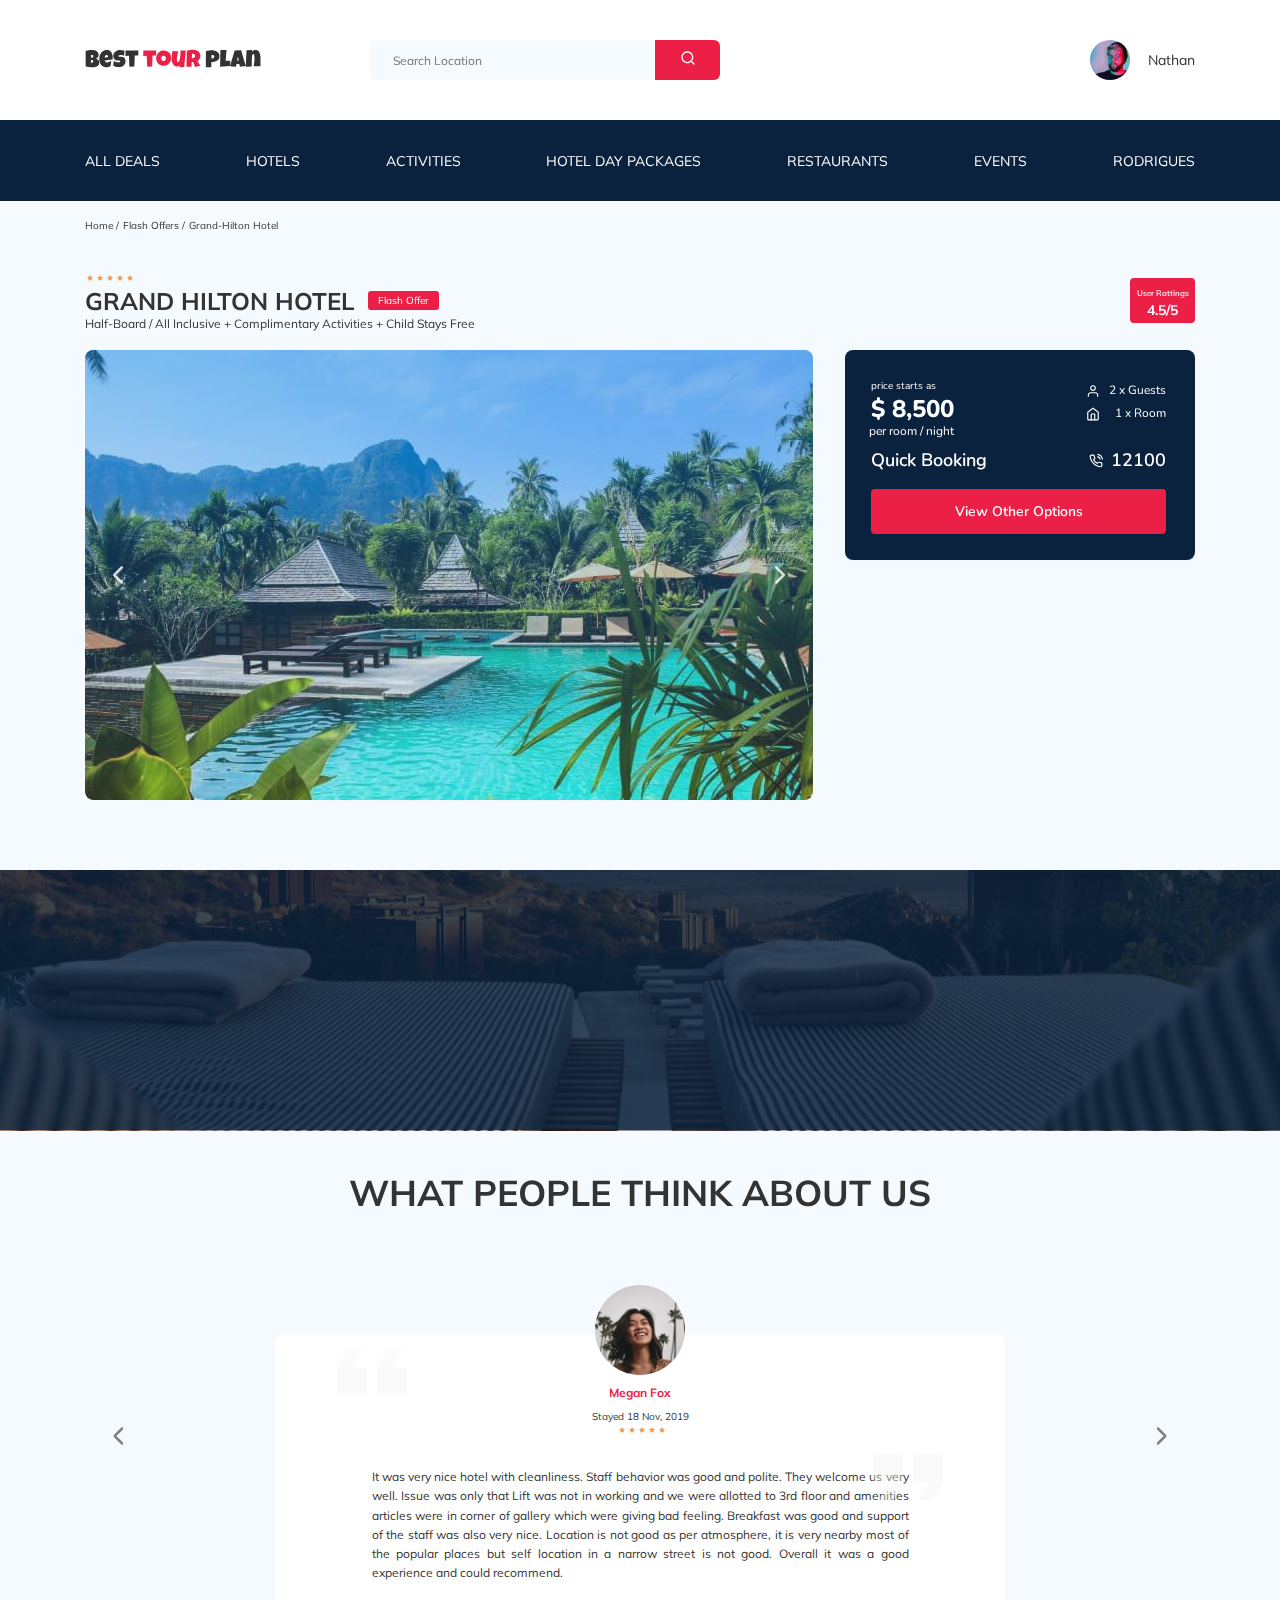
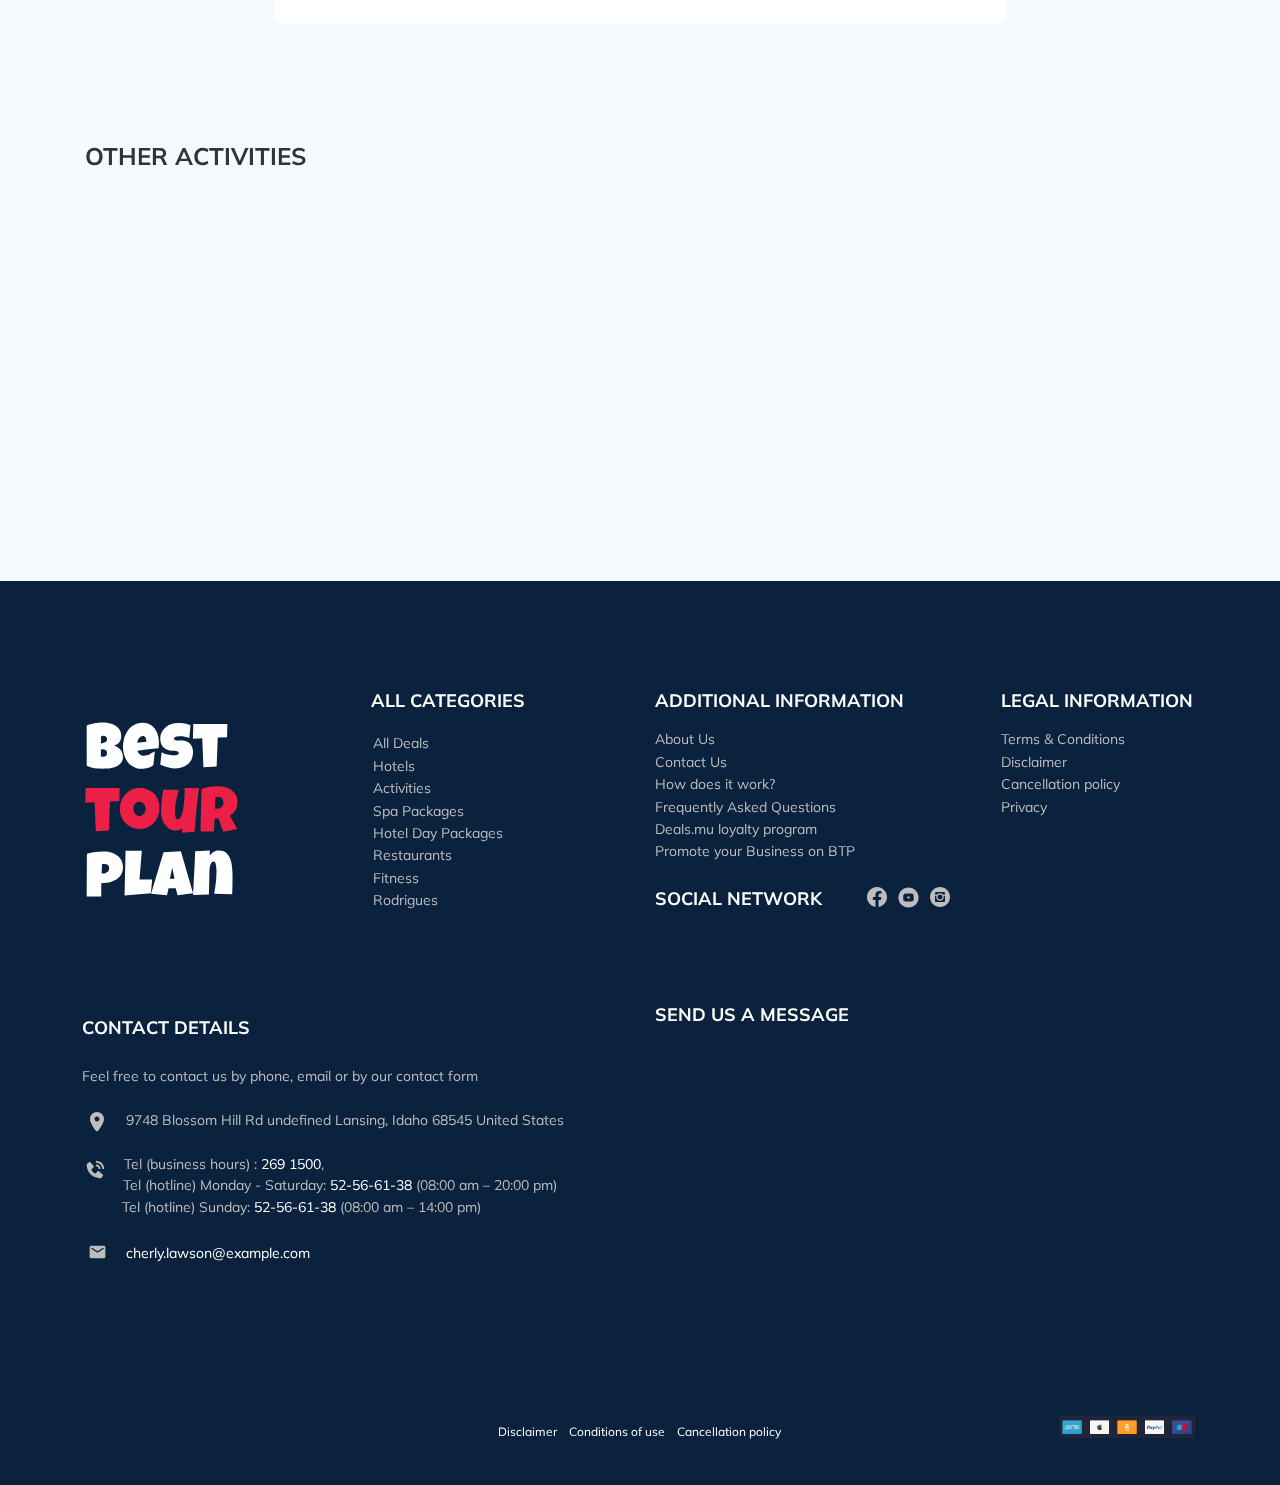
==== commit a91b4d58: "create: fix fix more fix" ====
--- a/index.html
+++ b/index.html
@@ -404,25 +404,35 @@
               <div class="footer__icon-wrapper">
                 <img class="footer__icon footer__icon-mark" src="img/map-mark.svg" alt="Icon: Map Mark">
               </div>
-              <a href="#" class="footer__item-text">9748 Blossom Hill Rd undefined Lansing, Idaho 68545 United States</a>
+              9748 Blossom Hill Rd undefined Lansing, Idaho 68545 United States
             </li>
             <li class="footer__item footer__item--third">
               <div class="footer__icon-wrapper">
                 <img class="footer__icon footer__icon-phone" src="img/footer-phone-call.svg" alt="Icon: Phone">
               </div>
-              <a href="#" class="footer__item-text">
-                Tel (business hours) : 269 1500,<br>
-                Tel (hotline) Monday - Saturday: 52-56-61-38 (08:00 am – 20:00 pm)<br>
-                Tel (hotline) Sunday: 52-56-61-38 (08:00 am – 14:00 pm)<br>
-              </a>
-            </li>
-            <li class="footer__item footer__item--second">
-              <div class="footer__icon-wrapper">
-                <img class="footer__icon footer__icon-email" src="img/footer-email.svg" alt="Icon: E-mail">
-              </div>
-              <a href="#" class="footer__item-text">
-                cherly.lawson@example.com
-              </a>
+              <span class="footer__item-contacts">
+                Tel (business hours) :
+                <a href="#" class="footer__item-text">269 1500</a>,
+              </span>
+              <span class="footer__item-contacts footer__item-contacts--first">
+                Tel (hotline) Monday - Saturday:
+                <a href="#" class="footer__item-text">52-56-61-38</a>
+                (08:00 am – 20:00 pm)
+              </span>
+              
+              <span class="footer__item-contacts footer__item-contacts--second">
+                Tel (hotline) Sunday:
+                <a href="#" class="footer__item-text">52-56-61-38</a>
+                (08:00 am – 14:00 pm)
+              </span>
+              </li>
+              <li class="footer__item footer__item--second">
+                <div class="footer__icon-wrapper">
+                  <img class="footer__icon footer__icon-email" src="img/footer-email.svg" alt="Icon: E-mail">
+                </div>
+                <a href="#" class="footer__item-text">
+                  cherly.lawson@example.com
+                </a>
             </li>
           </ul>
         </div>
--- a/css/style.css
+++ b/css/style.css
@@ -1,2 +1,2 @@
-*{box-sizing:border-box}body{font-family:'Muli', sans-serif;background-color:#f5fafe;color:#333}.container{max-width:1110px;margin:auto}img{max-width:100%}.input{padding:0 23px;height:50px;background-color:#fff;border:none;border-radius:4px}.message{padding:18px 23px;background-color:#fff;border:none;border-radius:4px;resize:none}.button{padding:12px;min-width:160px;min-height:50px;font-style:normal;font-weight:bold;font-size:12px;line-height:15px;color:#fff;background-color:#EC1F46;border:none;border-radius:4px}.form{display:flex;align-items:center;justify-content:space-between;flex-wrap:wrap}#name-error,#phone-error,#email-error{color:#EC1F46;font-style:normal;font-size:12px;line-height:15px}label.modal-error{position:absolute;top:52px;left:0px}label.subs-error{position:absolute;top:36px;left:25px;right:0;bottom:0}label.footer-error{position:absolute;top:50px;left:0}label.footer-error#phone-error{position:absolute;top:50px;left:286px}/*! normalize.css v8.0.1 | MIT License | github.com/necolas/normalize.css */html{line-height:1.15;-webkit-text-size-adjust:100%}body{margin:0}main{display:block}h1{font-size:2em;margin:0.67em 0}hr{box-sizing:content-box;height:0;overflow:visible}pre{font-family:monospace, monospace;font-size:1em}a{background-color:transparent}abbr[title]{border-bottom:none;text-decoration:underline;text-decoration:underline dotted}b,strong{font-weight:bolder}code,kbd,samp{font-family:monospace, monospace;font-size:1em}small{font-size:80%}sub,sup{font-size:75%;line-height:0;position:relative;vertical-align:baseline}sub{bottom:-0.25em}sup{top:-0.5em}img{border-style:none}button,input,optgroup,select,textarea{font-family:inherit;font-size:100%;line-height:1.15;margin:0}button,input{overflow:visible}button,select{text-transform:none}button,[type="button"],[type="reset"],[type="submit"]{-webkit-appearance:button}button::-moz-focus-inner,[type="button"]::-moz-focus-inner,[type="reset"]::-moz-focus-inner,[type="submit"]::-moz-focus-inner{border-style:none;padding:0}button:-moz-focusring,[type="button"]:-moz-focusring,[type="reset"]:-moz-focusring,[type="submit"]:-moz-focusring{outline:1px dotted ButtonText}fieldset{padding:0.35em 0.75em 0.625em}legend{box-sizing:border-box;color:inherit;display:table;max-width:100%;padding:0;white-space:normal}progress{vertical-align:baseline}textarea{overflow:auto}[type="checkbox"],[type="radio"]{box-sizing:border-box;padding:0}[type="number"]::-webkit-inner-spin-button,[type="number"]::-webkit-outer-spin-button{height:auto}[type="search"]{-webkit-appearance:textfield;outline-offset:-2px}[type="search"]::-webkit-search-decoration{-webkit-appearance:none}::-webkit-file-upload-button{-webkit-appearance:button;font:inherit}details{display:block}summary{display:list-item}template{display:none}[hidden]{display:none}.navbar{background-color:#ffffff;font-family:"Mulish"}.navbar-top{display:flex;align-items:center;justify-content:space-between;padding-top:40px;padding-bottom:40px}.navbar-top__menu-button{display:none}.navbar__search{margin-right:auto;margin-left:108px}.navbar-bottom{background-color:#0a223d}.navbar-menu{list-style-type:none;margin:0;padding:31px 0;display:flex;align-items:center;justify-content:space-between;color:#fff}.navbar-menu__link{color:inherit;text-decoration:none;text-transform:uppercase;font-size:14px;line-height:18px}.navbar-menu__item--mobile--visible{display:none}.logo{width:177px}.search{display:flex;position:relative;overflow:hidden;height:40px;border-radius:6px}.search__input{width:350px;height:100%;padding-left:23px;padding-right:75px;background-color:#f5fafe;border:none;font-size:12px;line-height:15px;color:#333}.search__button{position:absolute;width:65px;height:100%;top:0;right:0;border:none;background-color:#EC1F46}.user{display:flex;align-items:center;text-decoration:none}.user__avatar{width:40px;height:40px;border-radius:50%;object-fit:cover}.user__name{margin-left:18px;font-size:14px;line-height:18px;color:#333}.navbar__search--mobile--visible,.navbar__user--mobile--visible{display:none}.breadcrumb{font-family:"Mulish"}.breadcrumb-list{display:flex;align-items:center;padding:18px 0;margin:0;list-style:none}.breadcrumb-list__item{font-size:10px;line-height:13px}.breadcrumb-list__item:not(:last-child)::after{content:'/';margin-right:4px}.breadcrumb-list__link{text-decoration:none;color:inherit}.hotel{padding-top:13px;padding-bottom:70px;padding-left:0;font-family:"Mulish"}.hotel-info{display:flex;align-items:center;justify-content:space-between;padding-bottom:7px}.hotel-info__offer{margin-left:14px;margin-top:1px}.hotel-info__name{margin-top:2px;margin-bottom:0}.hotel-info__description{margin-top:0;margin-bottom:12px;font-family:"Mulish";font-style:normal;font-weight:normal;font-size:12px;line-height:15px}.hotel-name{font-size:24px;line-height:30px;text-transform:uppercase}.hotel-wrapper{display:flex;flex-wrap:wrap;align-items:center}.hotel-description{font-size:12px;line-height:15px}.hotel-grid{display:flex;justify-content:space-between}.hotel-right-block{display:flex;flex-direction:column;justify-content:space-between}.hotel-slider{position:relative;width:728px;height:450px;margin-left:0}.hotel-slider__button{position:absolute;top:50%;transform:translateY(-50%);z-index:2;width:30px;height:30px;border:none;cursor:pointer;background-color:transparent}.hotel-slider__button--next{right:18px;background-image:url(../img/arrow-next.svg);background-repeat:no-repeat;background-position:center;background-size:10px}.hotel-slider__button--prev{left:18px;background-image:url(../img/arrow-prev.svg);background-repeat:no-repeat;background-position:center;background-size:10px}.hotel-slider__item{width:100%;height:100%;position:relative;border-radius:8px;overflow:hidden}.hotel-slider__item:after{content:'';position:absolute;width:100%;height:100%;top:0;bottom:0;left:0;right:0;z-index:1;background:linear-gradient(180deg, rgba(0,122,223,0.48) 0%, rgba(255,255,255,0.128) 100%)}.stars{margin-top:3px;margin-left:2px;flex-basis:100%}.stars__icon{width:6px;height:6px}.offer{font-size:10px;line-height:13px;padding:3px 10px;background-color:#EC1F46;border-radius:3px;color:#ffffff}.rating{padding-top:3px;margin-top:-5px;max-width:65px;min-height:45px;text-align:center;color:#fff;background-color:#EC1F46;border-radius:4px}.rating__text{font-size:8px;line-height:10px;font-style:normal;font-weight:600}.rating__counter{font-size:14px;line-height:18px;font-style:normal;font-weight:bold}.booking{width:350px;min-height:210px;padding-top:29px;padding-bottom:25px;padding-left:26px;padding-right:29px;border-radius:8px;background-color:#0a223d;color:#fff;font-family:'Nunito'}.booking__info{display:flex;justify-content:space-between;margin-bottom:9px}.booking__price{display:flex;flex-direction:column}.booking__start{font-weight:normal;font-size:10px;line-height:14px}.booking__pricetag{font-style:normal;font-weight:800;font-size:24px;line-height:33px}.booking__per-room{margin-top:-3px;margin-left:-2px;font-style:normal;font-weight:normal;font-size:12px;line-height:16px}.booking__room{margin-top:4px}.booking__text{display:flex;align-items:center;justify-content:space-between;margin-bottom:8px;font-style:normal;font-weight:normal;font-size:12px;line-height:15px}.booking__description{margin-left:9px}.booking__call-center{display:flex;align-items:center;justify-content:space-between;margin-bottom:16px}.booking__quick{font-style:normal;font-weight:600;font-size:18px;line-height:25px}.booking__number{display:flex;align-items:center;justify-content:space-between;color:inherit;text-decoration:none;font-weight:600;font-size:18px;line-height:25px}.booking__num{margin-left:8px}.booking__button{width:100%;min-height:45px;font-weight:600;font-size:14px;line-height:19px;border-radius:4px;border:none;background-color:#EC1F46;color:#fff}.map{width:347px;height:213px;border-radius:10px;overflow:hidden}.newsletter{position:relative;padding:78px 2px 67px 0;max-height:260px;background-image:url(../img/newsletter-bg.jpg);background-repeat:no-repeat;background-size:cover;background-position:center;font-family:"Mulish"}.newsletter:before{content:'';position:absolute;top:0;right:0;bottom:0;left:0;width:100%;height:100%;background-color:rgba(10,34,61,0.8)}.newsletter-wrapper{position:relative;display:flex;align-items:center;justify-content:space-between;max-width:731px;margin:auto}.newsletter-title{font-family:"Mulish";display:flex;flex-direction:column;color:#fff;font-style:normal;font-weight:300;font-size:24px;line-height:30px}.newsletter-title__strong{font-style:normal;font-weight:600;font-size:36px;line-height:45px;text-transform:uppercase}.subscribe{position:relative;width:350px;height:55px;border-radius:4px;overflow:hidden}.subscribe__input{position:absolute;width:100%;height:100%;border:none;padding-left:33px;padding-right:95px;font-style:normal;font-weight:300;font-size:14px;line-height:18px}.subscribe__button{position:absolute;right:0;top:0;min-width:65px;padding-top:4px;height:100%;color:#fff;background-color:#EC1F46;border:none;font-style:normal;font-weight:bold;font-size:12px;line-height:15px}.parallax-window{min-height:260px;background:transparent}.reviews{padding:10px 0 17px 0;font-family:"Mulish"}.reviews__title{margin-bottom:70px;font-style:normal;font-weight:bold;font-size:36px;line-height:45px;text-align:center;text-transform:uppercase}.reviews-slider__item{position:relative;display:flex;flex-direction:column;align-items:center;max-width:730px;padding:0 62px 30px;margin:50px auto 0;background-color:#fff;border-radius:8px}.reviews-slider__item::before{content:'';position:absolute;left:62px;top:13px;width:70px;height:47px;background-image:url(../img/quote-left.svg);background-repeat:no-repeat}.reviews-slider__item::after{content:'';position:absolute;right:62px;top:118px;width:70px;height:47px;background-image:url(../img/quote-right.svg);background-repeat:no-repeat}.reviews-slider__button{position:absolute;top:40%;transform:translateY(-34%);width:30px;height:30px;z-index:10;border:none;background-repeat:no-repeat;background-position:center;background-size:10px;background-color:transparent;cursor:pointer}.reviews-slider__button--prev{background-image:url(../img/arrow-prev-secondary.svg);left:2%;transform:translateX(-12%)}.reviews-slider__button--next{background-image:url(../img/arrow-next-secondary.svg);right:2%;transform:translateX(12%)}.reviews-slider__profile{display:flex;flex-direction:column;align-items:center;margin-top:-50px;margin-bottom:22px}.reviews-slider__avatar{width:90px;height:90px;margin-bottom:-2px;border-radius:50%;object-fit:cover}.reviews-slider__username{margin-bottom:10px;font-style:normal;font-weight:bold;font-size:12px;line-height:15px;color:#EC1F46}.reviews-slider__star{align-items:center;width:6px;height:6px;margin-right:4px}.reviews-slider__date{margin-bottom:4px;font-style:normal;font-weight:normal;font-size:10px;line-height:13px}.reviews-slider__rating{display:flex;align-items:center;margin-right:-8px}.reviews-slider__text{text-align:justify;max-width:537px;font-style:normal;font-weight:normal;font-size:12px;line-height:160%}.gradient{background:linear-gradient(135deg, #f02fc2 0%, #6094ea 100%);-webkit-background-clip:text;-webkit-text-fill-color:transparent}.activities{padding:80px 0 98px 0;font-family:"Mulish"}.activities__title{margin-bottom:57px;font-style:normal;font-weight:bold;font-size:24px;line-height:30px;text-transform:uppercase}.activities-wrapper{display:flex;justify-content:space-between}.card{position:relative;display:flex;flex-direction:column;align-items:flex-start;width:255px;height:255px;overflow:hidden;padding:24px 26px;border-radius:6px}.card::before{content:'';position:absolute;left:0;right:0;top:0;bottom:0;background:linear-gradient(179.83deg, rgba(196,196,196,0) 35.34%, #0A223D 99.85%)}.card__image{position:absolute;left:0;right:0;top:0;bottom:0;width:100%;height:100%;object-fit:cover;z-index:-1}.card__title{z-index:1;margin-top:auto;margin-bottom:18px;color:#fff;font-style:normal;font-weight:bold;font-size:16px;line-height:20px}.card__button{z-index:3;padding:7px 20px;font-style:normal;font-weight:600;font-size:12px;line-height:16px;color:#fff;background-color:#EC1F46;border:none;border-radius:4px;cursor:pointer}.footer{padding-top:108px;padding-bottom:39px;background-color:#0a223d;color:#fff;font-family:"Mulish"}.footer-wrapper{display:grid;grid-template-columns:repeat(4, minmax(min-content, 1fr));grid-gap:20px;grid-auto-rows:minmax(40px, min-content);align-items:start}.footer-wrapper__logo{margin-top:10px;min-width:166px;grid-row:1 / 3;align-self:center}.footer__logo{width:153px}.footer__categories{grid-row:1 / 4;margin-left:5px}.footer__additional{margin-left:5px}.footer__social-links{display:flex;align-items:center;min-width:83px;justify-content:space-between;margin-left:5px}.footer__social-network{display:flex;align-items:start;grid-row:2 / 4;grid-column:span 2;margin-top:4px;margin-left:5px}.footer__legal{margin-left:68px}.footer__contact{margin-left:10px}.footer__contact-details{grid-column:span 2;margin-top:13px;margin-left:-3px}.footer__contact-form{grid-column:span 2;margin-left:5px}.footer__ul{padding:0;margin:0;list-style:none}.footer__title{margin:0 0 16px 0;font-style:normal;font-weight:bold;font-size:18px;line-height:23px;text-transform:uppercase}.footer__title-categories{margin-bottom:20px;margin-left:-2px}.footer__title--second{margin-bottom:30px}.footer__title--inline{margin:0 40px 0 0}.footer__title--form{margin-bottom:35px}.footer__item{display:flex;align-items:flex-start;color:#bdbdbd;font-style:normal;font-weight:normal;font-size:14px;line-height:160%}.footer__item-text{color:#fff;text-decoration:none}.footer__item--second{margin-bottom:13px;margin-left:2px}.footer__item--third{margin-bottom:23px}.footer__icon{margin-top:3px}.footer__icon-mark{width:14px;height:20px;margin-left:4px}.footer__icon-phone{width:22px;height:22px;margin-top:6px}.footer__icon-email{width:17px;height:14px;margin-left:3px}.footer__icon-wrapper{min-width:40px;margin-left:2px;margin-bottom:1px}.footer__text{margin-top:-4px;margin-bottom:22px;color:#bdbdbd;font-style:normal;font-weight:normal;font-size:14px;line-height:160%}.footer__link{text-decoration:none;color:inherit}.footer__input{width:100%}.footer__input-group{margin-bottom:15px;flex-basis:47%}.footer__message{margin-bottom:22px;flex-basis:100%;height:123px}.footer__info{font-style:normal;font-weight:bold;font-size:12px;line-height:15px;color:#E0E0E0}.footer-info{padding-top:56px;padding-bottom:46px;background-color:#0a223d;color:#fff;font-family:"Mulish"}.footer-info-wrapper{display:flex;justify-content:space-between;align-items:center}.footer-info__privacy{display:flex;align-items:center;justify-content:space-between;margin-left:413px;margin-top:8px;width:283px}.footer-info__text{text-decoration:none;color:#fff;font-style:normal;font-weight:normal;font-size:12px;line-height:15px}.footer-info__payment{width:136px}.modal{font-family:"Mulish"}.modal__overlay{visibility:hidden;opacity:0;position:fixed;top:0;right:0;bottom:0;left:0;z-index:4;background-color:rgba(0,143,223,0.39)}.modal__overlay--visible{visibility:visible;opacity:1}.modal__dialog{visibility:hidden;opacity:0;position:fixed;top:50%;left:50%;transform:translate(-50%, -50%);z-index:5;max-width:478px;padding:33px 88px;border-radius:8px;background-color:#0a223d;color:#fff}.modal__dialog--visible{visibility:visible;opacity:1}.modal__close{position:absolute;right:17px;top:18px}.modal__title{text-align:center;margin:0 0 15px 0;font-style:normal;font-weight:bold;font-size:18px;line-height:23px;text-transform:uppercase}.modal__input{width:100%}.modal__input-group{position:relative;width:100%;margin-top:20px}.modal__message{width:100%;min-height:123px;margin-top:20px}.modal__button{margin-top:15px}.modal__info{margin-top:15px;font-style:normal;font-weight:bold;font-size:12px;line-height:15px;color:#E0E0E0}@media (max-width: 1200px){.container{max-width:960px}.hotel-slider{max-width:590px}.hotel-slider__img{width:100%;height:100%;object-fit:cover}.card{width:230px;height:230px}.footer__input-group{flex-basis:100%}label.footer-error{position:absolute;top:51px;left:0}label.footer-error#phone-error{position:absolute;top:115px;left:0}}@media (max-width: 992px){.container,.newsletter-wrapper{max-width:700px}.logo{width:132px}.navbar-top{padding-top:30px;padding-bottom:30px}.navbar__search{margin-left:48px}.search__input{width:340px}.user__name{margin-top:5px}.hotel{padding-bottom:57px}.hotel-info{padding-bottom:8px}.hotel-info__offer{margin-top:2px}.hotel-grid{flex-direction:column}.hotel__slider{margin-bottom:30px}.hotel-slider{max-width:700px}.hotel-right-block{flex-direction:row}.rating{margin-top:-3px}.booking{width:340px;height:210px;padding-right:22px}.booking__room{margin-top:5px}.booking__price{margin-left:-3px}.booking__per-room{margin-left:0px}.booking__quick{margin-left:-3px}.booking__button{width:295px;padding-left:11px;margin-left:-3px}.map{width:340px}.newsletter-wrapper{margin-top:-6px}.newsletter-title{margin-left:-1px}.reviews{margin-top:5px}.reviews__title{margin-bottom:50px;font-style:normal;font-weight:bold;font-size:30px;line-height:38px}.reviews-slider__button{position:absolute;top:44%;transform:translateY(-36%)}.reviews-slider__button--prev{left:-3px;transform:translateX(12%)}.reviews-slider__button--next{right:3px;transform:translateX(12%)}.reviews-slider__item{max-width:580px}.activities{padding-top:70px}.activities-wrapper{flex-wrap:wrap}.activities__card{margin-bottom:20px}.card{width:340px;height:255px}.card__title--second{width:153px}.card__title--fourth{width:200px}.footer{padding-top:19px}.footer-wrapper{grid-template-columns:repeat(6, 1fr)}.footer-wrapper__logo{grid-row:1;grid-column:span 2;width:104px;height:120px}.footer__logo{width:99px;height:110px;margin-top:-5px}.footer__input-group{flex-basis:47%}.footer__social-network{grid-row:1 / 2;grid-column:span 4;align-self:center;margin-left:-53px}.footer__categories{grid-row:2 / 3;grid-column:span 2;margin-top:15px;margin-left:3px}.footer__legal{grid-column:span 2;margin-top:15px;margin-left:19px}.footer__additional{grid-column:span 2;margin-top:15px;margin-left:-39px}.footer__contact-details{grid-column:span 4;grid-row:3;margin-top:40px;margin-left:0}.footer__contact-form{grid-column:span 5;grid-row:4;margin-left:0px;margin-top:23px;width:539px}.footer__ul--legal{width:150px}.footer__item--second{margin-left:3px}.footer__item--third{margin-left:3px}.footer-info-wrapper{justify-content:space-between;margin-top:-40px}.footer-info__privacy{margin-left:2px;margin-top:7px}.modal__dialog{width:500px}label.footer-error{position:absolute;top:51px;left:0}label.footer-error#phone-error{position:absolute;top:51px;left:285px}}@media (max-width: 768px){body{padding-top:78px}.container{max-width:700px;width:92%}.logo{width:99px}.search{margin-left:0}.navbar-bottom{display:none;position:fixed;left:0;top:78px;right:0;bottom:0;padding-top:30px}.navbar-bottom--visible{display:block}.navbar--fixed{position:fixed;left:0;top:0;right:0;z-index:3}.navbar-menu{flex-direction:column;align-items:center}.navbar-menu--mobile{margin-left:0;margin-right:0}.navbar-menu__item{margin-bottom:20px}.navbar-menu__item--mobile--visible{display:block}.navbar__search--mobile--hidden,.navbar__user--mobile--hidden{display:none}.navbar__search--mobile--visible,.navbar__user--mobile--visible{display:flex}.navbar__user{flex-direction:column;justify-content:center}.menu-button{display:flex;width:16px;height:11px;padding:0;align-items:center;justify-content:space-between;flex-direction:column;border:none;cursor:pointer}.menu-button__line{width:16px;height:1px;background-color:#333}.user__name--mobile{margin-left:0;margin-top:10px;color:#fff}.stars{flex-basis:auto}.hotel-name{flex-basis:100%}.hotel-wrapper{justify-content:space-between}.hotel-info__text{width:100%}.hotel-info__name{margin-top:4px;margin-bottom:0}.hotel-info__rating{display:none}.hotel-info__offer{order:-1;margin-left:0}.hotel-slider{width:100%;height:350px}.hotel-right-block{flex-direction:column;min-height:350px}.booking{width:80%;margin:auto;margin-bottom:30px}.booking__button{width:100%}.map{width:100%}.newsletter-wrapper{flex-direction:column;align-items:flex-start;max-width:576px;width:90%}.reviews-slider__item{max-width:580px;padding:0 30px 30px}.reviews-slider__item::after,.reviews-slider__item::before{display:none}.reviews-slider__button{top:35px}.reviews-slider__button--prev{left:50%;transform:translate(-50%, 0);margin-left:-65px}.reviews-slider__button--next{right:50%;transform:translate(50%, 0);margin-right:-65px}.activities{padding-top:40px;padding-bottom:60px}.card{width:48.5%;height:255px}.footer__input-group{flex-basis:100%}label.footer-error{position:absolute;top:50px;left:0}label.footer-error#phone-error{position:absolute;top:114px;left:0}}@media (max-width: 576px){.container{max-width:280px}.navbar-top{padding-top:23px;padding-bottom:10px}.search__input{width:250px}.logo{width:99px}.stars{position:relative;bottom:20px;right:16px}.hotel{margin-bottom:2px}.hotel-info{padding-bottom:25px}.hotel-info__offer{margin-bottom:15px;margin-top:-17px}.hotel-info__name{margin-top:-5px}.hotel-slider{height:179px}.hotel__slider{margin-bottom:20px}.booking{width:100%;margin-bottom:20px}.booking__button{width:235px}.newsletter{padding:0 0 83px 0}.newsletter__title{margin-top:23px;margin-bottom:35px;margin-left:3px;font-style:normal;font-weight:300;font-size:20px;line-height:25px}.newsletter-title__strong{margin-top:5px;margin-bottom:2px;font-style:normal;font-weight:600;font-size:30px;line-height:38px}.subscribe{width:280px;margin-left:4px}.reviews__title{width:245px;margin:auto;margin-top:30px;margin-bottom:43px;font-style:normal;font-weight:bold;font-size:18px;line-height:23px;text-align:center;text-transform:uppercase}.activities{margin-bottom:0}.activities__card--first{order:0}.activities__card--second{order:2}.activities__card--third{order:1;margin-bottom:28px}.activities__card--fourth{order:4}.activities__title{margin-top:25px;margin-bottom:38px;font-style:normal;font-weight:bold;font-size:18px;line-height:23px}.card{width:100%}.card__title--second{width:153px}.footer{margin-top:-20px;margin-bottom:-32px}.footer-wrapper{grid-template-columns:1fr}.footer-wrapper__logo{grid-row:1;grid-column:1;margin-top:50px}.footer__title{margin-bottom:23px}.footer__title--form{margin-bottom:15px}.footer__title-categories{margin-bottom:27px;margin-left:-3px}.footer__ul{margin-top:-9px;margin-left:-5px}.footer__social-network{flex-direction:column;margin-left:0;margin-top:5px;margin-bottom:-6px;grid-row:2;grid-column:1}.footer__additional{margin-left:0;margin-top:12px;grid-row:4;grid-column:1}.footer__categories{margin-top:13px;grid-row:5;grid-column:1}.footer__legal{margin-left:0;grid-row:3;grid-column:1}.footer__contact-details{width:265px;margin-top:21px;grid-row:6;grid-column:1}.footer__contact-form{width:281px;margin-top:18px;grid-row:7;grid-column:1}.footer__text{margin-top:0;margin-bottom:32px}.footer__icon-wrapper{width:22px;height:22px;margin-left:12px;margin-right:-10px}.footer__item--second{margin-left:-7px;margin-bottom:20px}.footer__item--third{margin-left:-7px}.footer__message{margin-bottom:15px}.footer__info--span{width:100%;order:0;margin-bottom:15px}.footer__button--form{order:1;margin-bottom:10px}.footer-info-wrapper{flex-direction:column;align-items:flex-start}.footer-info__privacy{margin-bottom:10px}.modal__dialog{max-width:310px;padding:22px 30px}.modal__form{width:100%}}
+*{box-sizing:border-box}body{font-family:'Muli', sans-serif;background-color:#f5fafe;color:#333}.container{max-width:1110px;margin:auto}img{max-width:100%}.input{padding:0 23px;height:50px;background-color:#fff;border:none;border-radius:4px}.message{padding:18px 23px;background-color:#fff;border:none;border-radius:4px;resize:none}.button{padding:12px;min-width:160px;min-height:50px;font-style:normal;font-weight:bold;font-size:12px;line-height:15px;color:#fff;background-color:#EC1F46;border:none;border-radius:4px;cursor:pointer}.form{display:flex;align-items:center;justify-content:space-between;flex-wrap:wrap}#name-error,#phone-error,#email-error{color:#EC1F46;font-style:normal;font-size:12px;line-height:15px}label.modal-error{position:absolute;top:52px;left:0px}label.subs-error{position:absolute;top:36px;left:25px;right:0;bottom:0}label.footer-error{position:absolute;top:49px;left:0}label.footer-error#phone-error{position:absolute;top:49px;left:0}.thanks label.footer-error{position:absolute;top:50px;left:0}.thanks label.footer-error#phone-error{position:absolute;top:50px;left:0}/*! normalize.css v8.0.1 | MIT License | github.com/necolas/normalize.css */html{line-height:1.15;-webkit-text-size-adjust:100%}body{margin:0}main{display:block}h1{font-size:2em;margin:0.67em 0}hr{box-sizing:content-box;height:0;overflow:visible}pre{font-family:monospace, monospace;font-size:1em}a{background-color:transparent}abbr[title]{border-bottom:none;text-decoration:underline;text-decoration:underline dotted}b,strong{font-weight:bolder}code,kbd,samp{font-family:monospace, monospace;font-size:1em}small{font-size:80%}sub,sup{font-size:75%;line-height:0;position:relative;vertical-align:baseline}sub{bottom:-0.25em}sup{top:-0.5em}img{border-style:none}button,input,optgroup,select,textarea{font-family:inherit;font-size:100%;line-height:1.15;margin:0}button,input{overflow:visible}button,select{text-transform:none}button,[type="button"],[type="reset"],[type="submit"]{-webkit-appearance:button}button::-moz-focus-inner,[type="button"]::-moz-focus-inner,[type="reset"]::-moz-focus-inner,[type="submit"]::-moz-focus-inner{border-style:none;padding:0}button:-moz-focusring,[type="button"]:-moz-focusring,[type="reset"]:-moz-focusring,[type="submit"]:-moz-focusring{outline:1px dotted ButtonText}fieldset{padding:0.35em 0.75em 0.625em}legend{box-sizing:border-box;color:inherit;display:table;max-width:100%;padding:0;white-space:normal}progress{vertical-align:baseline}textarea{overflow:auto}[type="checkbox"],[type="radio"]{box-sizing:border-box;padding:0}[type="number"]::-webkit-inner-spin-button,[type="number"]::-webkit-outer-spin-button{height:auto}[type="search"]{-webkit-appearance:textfield;outline-offset:-2px}[type="search"]::-webkit-search-decoration{-webkit-appearance:none}::-webkit-file-upload-button{-webkit-appearance:button;font:inherit}details{display:block}summary{display:list-item}template{display:none}[hidden]{display:none}.navbar{background-color:#ffffff;font-family:"Mulish"}.navbar-top{display:flex;align-items:center;justify-content:space-between;padding-top:40px;padding-bottom:40px}.navbar-top__menu-button{display:none}.navbar__search{margin-right:auto;margin-left:108px}.navbar-bottom{background-color:#0a223d}.navbar-menu{list-style-type:none;margin:0;padding:31px 0;display:flex;align-items:center;justify-content:space-between;color:#fff}.navbar-menu__link{color:inherit;text-decoration:none;text-transform:uppercase;font-size:14px;line-height:18px}.navbar-menu__item--mobile--visible{display:none}.logo{width:177px}.search{display:flex;position:relative;overflow:hidden;height:40px;border-radius:6px}.search__input{width:350px;height:100%;padding-left:23px;padding-right:75px;background-color:#f5fafe;border:none;font-size:12px;line-height:15px;color:#333}.search__button{position:absolute;width:65px;height:100%;top:0;right:0;border:none;background-color:#EC1F46;cursor:pointer}.user{display:flex;align-items:center;text-decoration:none}.user__avatar{width:40px;height:40px;border-radius:50%;object-fit:cover}.user__name{margin-left:18px;font-size:14px;line-height:18px;color:#333}.navbar__search--mobile--visible,.navbar__user--mobile--visible{display:none}.breadcrumb{font-family:"Mulish"}.breadcrumb-list{display:flex;align-items:center;padding:18px 0;margin:0;list-style:none}.breadcrumb-list__item{font-size:10px;line-height:13px}.breadcrumb-list__item:not(:last-child)::after{content:'/';margin-right:4px}.breadcrumb-list__link{text-decoration:none;color:inherit}.hotel{padding-top:13px;padding-bottom:70px;padding-left:0;font-family:"Mulish"}.hotel-info{display:flex;align-items:center;justify-content:space-between;padding-bottom:7px}.hotel-info__offer{margin-left:14px;margin-top:1px}.hotel-info__name{margin-top:2px;margin-bottom:0}.hotel-info__description{margin-top:0;margin-bottom:12px;font-family:"Mulish";font-style:normal;font-weight:normal;font-size:12px;line-height:15px}.hotel-name{font-size:24px;line-height:30px;text-transform:uppercase}.hotel-wrapper{display:flex;flex-wrap:wrap;align-items:center}.hotel-description{font-size:12px;line-height:15px}.hotel-grid{display:flex;justify-content:space-between}.hotel-right-block{display:flex;flex-direction:column;justify-content:space-between}.hotel-slider{position:relative;width:728px;height:450px;margin-left:0}.hotel-slider__button{position:absolute;top:50%;transform:translateY(-50%);z-index:2;width:30px;height:30px;border:none;cursor:pointer;background-color:transparent}.hotel-slider__button--next{right:18px;background-image:url(../img/arrow-next.svg);background-repeat:no-repeat;background-position:center;background-size:10px}.hotel-slider__button--prev{left:18px;background-image:url(../img/arrow-prev.svg);background-repeat:no-repeat;background-position:center;background-size:10px}.hotel-slider__item{width:100%;height:100%;position:relative;border-radius:8px;overflow:hidden}.hotel-slider__item:after{content:'';position:absolute;width:100%;height:100%;top:0;bottom:0;left:0;right:0;z-index:1;background:linear-gradient(180deg, rgba(0,122,223,0.48) 0%, rgba(255,255,255,0.128) 100%)}.stars{margin-top:3px;margin-left:2px;flex-basis:100%}.stars__icon{width:6px;height:6px}.offer{font-size:10px;line-height:13px;padding:3px 10px;background-color:#EC1F46;border-radius:3px;color:#ffffff}.rating{padding-top:3px;margin-top:-5px;max-width:65px;min-height:45px;text-align:center;color:#fff;background-color:#EC1F46;border-radius:4px}.rating__text{font-size:8px;line-height:10px;font-style:normal;font-weight:600}.rating__counter{font-size:14px;line-height:18px;font-style:normal;font-weight:bold}.booking{width:350px;min-height:210px;padding-top:29px;padding-bottom:25px;padding-left:26px;padding-right:29px;border-radius:8px;background-color:#0a223d;color:#fff;font-family:'Nunito'}.booking__info{display:flex;justify-content:space-between;margin-bottom:9px}.booking__price{display:flex;flex-direction:column}.booking__start{font-weight:normal;font-size:10px;line-height:14px}.booking__pricetag{font-style:normal;font-weight:800;font-size:24px;line-height:33px}.booking__per-room{margin-top:-3px;margin-left:-2px;font-style:normal;font-weight:normal;font-size:12px;line-height:16px}.booking__room{margin-top:4px}.booking__text{display:flex;align-items:center;justify-content:space-between;margin-bottom:8px;font-style:normal;font-weight:normal;font-size:12px;line-height:15px}.booking__description{margin-left:9px}.booking__call-center{display:flex;align-items:center;justify-content:space-between;margin-bottom:16px}.booking__quick{font-style:normal;font-weight:600;font-size:18px;line-height:25px}.booking__number{display:flex;align-items:center;justify-content:space-between;color:inherit;text-decoration:none;font-weight:600;font-size:18px;line-height:25px}.booking__num{margin-left:8px}.booking__button{width:100%;min-height:45px;font-weight:600;font-size:14px;line-height:19px;border-radius:4px;border:none;background-color:#EC1F46;color:#fff}.map{width:347px;height:213px;border-radius:10px;overflow:hidden}.newsletter{position:relative;padding:78px 2px 67px 0;max-height:260px;background-image:url(../img/newsletter-bg.jpg);background-repeat:no-repeat;background-size:cover;background-position:center;font-family:"Mulish"}.newsletter:before{content:'';position:absolute;top:0;right:0;bottom:0;left:0;width:100%;height:100%;background-color:rgba(10,34,61,0.8)}.newsletter-wrapper{position:relative;display:flex;align-items:center;justify-content:space-between;max-width:731px;margin:auto}.newsletter-title{font-family:"Mulish";display:flex;flex-direction:column;color:#fff;font-style:normal;font-weight:300;font-size:24px;line-height:30px}.newsletter-title__strong{font-style:normal;font-weight:600;font-size:36px;line-height:45px;text-transform:uppercase}.subscribe{position:relative;width:350px;height:55px;border-radius:4px;overflow:hidden}.subscribe__input{position:absolute;width:100%;height:100%;border:none;padding-left:33px;padding-right:95px;font-style:normal;font-weight:300;font-size:14px;line-height:18px}.subscribe__button{position:absolute;right:0;top:0;min-width:65px;padding-top:4px;height:100%;color:#fff;background-color:#EC1F46;border:none;font-style:normal;font-weight:bold;font-size:12px;line-height:15px;cursor:pointer}.parallax-window{min-height:260px;background:transparent}.reviews{padding:10px 0 17px 0;font-family:"Mulish"}.reviews__title{margin-bottom:70px;font-style:normal;font-weight:bold;font-size:36px;line-height:45px;text-align:center;text-transform:uppercase}.reviews-slider__item{position:relative;display:flex;flex-direction:column;align-items:center;max-width:730px;padding:0 62px 30px;margin:50px auto 0;background-color:#fff;border-radius:8px}.reviews-slider__item::before{content:'';position:absolute;left:62px;top:13px;width:70px;height:47px;background-image:url(../img/quote-left.svg);background-repeat:no-repeat}.reviews-slider__item::after{content:'';position:absolute;right:62px;top:118px;width:70px;height:47px;background-image:url(../img/quote-right.svg);background-repeat:no-repeat}.reviews-slider__button{position:absolute;top:40%;transform:translateY(-34%);width:30px;height:30px;z-index:10;border:none;background-repeat:no-repeat;background-position:center;background-size:10px;background-color:transparent;cursor:pointer}.reviews-slider__button--prev{background-image:url(../img/arrow-prev-secondary.svg);left:2%;transform:translateX(-12%)}.reviews-slider__button--next{background-image:url(../img/arrow-next-secondary.svg);right:2%;transform:translateX(12%)}.reviews-slider__profile{display:flex;flex-direction:column;align-items:center;margin-top:-50px;margin-bottom:22px}.reviews-slider__avatar{width:90px;height:90px;margin-bottom:-2px;border-radius:50%;object-fit:cover}.reviews-slider__username{margin-bottom:10px;font-style:normal;font-weight:bold;font-size:12px;line-height:15px;color:#EC1F46}.reviews-slider__star{align-items:center;width:6px;height:6px;margin-right:4px}.reviews-slider__date{margin-bottom:4px;font-style:normal;font-weight:normal;font-size:10px;line-height:13px}.reviews-slider__rating{display:flex;align-items:center;margin-right:-8px}.reviews-slider__text{text-align:justify;max-width:537px;font-style:normal;font-weight:normal;font-size:12px;line-height:160%}.gradient{background:linear-gradient(135deg, #f02fc2 0%, #6094ea 100%);-webkit-background-clip:text;-webkit-text-fill-color:transparent}.activities{padding:80px 0 98px 0;font-family:"Mulish"}.activities__title{margin-bottom:57px;font-style:normal;font-weight:bold;font-size:24px;line-height:30px;text-transform:uppercase}.activities-wrapper{display:flex;justify-content:space-between}.card{position:relative;display:flex;flex-direction:column;align-items:flex-start;width:255px;height:255px;overflow:hidden;padding:24px 26px;border-radius:6px}.card::before{content:'';position:absolute;left:0;right:0;top:0;bottom:0;background:linear-gradient(179.83deg, rgba(196,196,196,0) 35.34%, #0A223D 99.85%)}.card__image{position:absolute;left:0;right:0;top:0;bottom:0;width:100%;height:100%;object-fit:cover;z-index:-1}.card__title{z-index:1;margin-top:auto;margin-bottom:18px;color:#fff;font-style:normal;font-weight:bold;font-size:16px;line-height:20px}.card__button{z-index:3;padding:7px 20px;font-style:normal;font-weight:600;font-size:12px;line-height:16px;color:#fff;background-color:#EC1F46;border:none;border-radius:4px;cursor:pointer}.footer{padding-top:108px;padding-bottom:39px;background-color:#0a223d;color:#fff;font-family:"Mulish"}.footer-wrapper{display:grid;grid-template-columns:repeat(4, minmax(min-content, 1fr));grid-gap:20px;grid-auto-rows:minmax(40px, min-content);align-items:start}.footer-wrapper__logo{margin-top:10px;min-width:166px;grid-row:1 / 3;align-self:center}.footer__logo{width:153px}.footer__categories{grid-row:1 / 4;margin-left:5px}.footer__additional{margin-left:5px}.footer__social-links{display:flex;align-items:center;min-width:83px;justify-content:space-between;margin-left:5px}.footer__social-network{display:flex;align-items:start;grid-row:2 / 4;grid-column:span 2;margin-top:4px;margin-left:5px}.footer__legal{margin-left:68px}.footer__contact{margin-left:10px}.footer__contact-details{grid-column:span 2;margin-top:13px;margin-left:-3px}.footer__contact-form{grid-column:span 2;margin-left:5px}.footer__ul{padding:0;margin:0;list-style:none}.footer__title{margin:0 0 16px 0;font-style:normal;font-weight:bold;font-size:18px;line-height:23px;text-transform:uppercase}.footer__title-categories{margin-bottom:20px;margin-left:-2px}.footer__title--second{margin-bottom:30px}.footer__title--inline{margin:0 40px 0 0}.footer__title--form{margin-bottom:35px}.footer__item{display:flex;align-items:flex-start;flex-wrap:wrap;width:100%;color:#bdbdbd;font-style:normal;font-weight:normal;font-size:14px;line-height:160%}.footer__item-text{color:#fff;text-decoration:none;white-space:nowrap}.footer__item--second{flex-wrap:nowrap;margin-bottom:13px;margin-left:2px}.footer__item--third{width:100%;flex-wrap:wrap;margin-bottom:23px}.footer__item-contacts--first{margin-top:-14px;margin-left:41px}.footer__item-contacts--second{margin-left:40px}.footer__icon{margin-top:3px}.footer__icon-mark{width:14px;height:20px;margin-left:4px}.footer__icon-phone{width:22px;height:22px;margin-top:6px}.footer__icon-email{width:17px;height:14px;margin-left:3px}.footer__icon-wrapper{min-width:40px;margin-left:2px;margin-bottom:1px}.footer__text{margin-top:-4px;margin-bottom:22px;color:#bdbdbd;font-style:normal;font-weight:normal;font-size:14px;line-height:160%}.footer__link{text-decoration:none;color:inherit}.footer__input{width:100%}.footer__input-group{position:relative;margin-bottom:15px;flex-basis:47%}.footer__message{margin-bottom:22px;flex-basis:100%;height:123px}.footer__info{font-style:normal;font-weight:bold;font-size:12px;line-height:15px;color:#E0E0E0}.footer-info{padding-top:56px;padding-bottom:46px;background-color:#0a223d;color:#fff;font-family:"Mulish"}.footer-info-wrapper{display:flex;justify-content:space-between;align-items:center}.footer-info__privacy{display:flex;align-items:center;justify-content:space-between;margin-left:413px;margin-top:8px;width:283px}.footer-info__text{text-decoration:none;color:#fff;font-style:normal;font-weight:normal;font-size:12px;line-height:15px}.footer-info__payment{width:136px}.modal{font-family:"Mulish"}.modal__overlay{visibility:hidden;opacity:0;position:fixed;top:0;right:0;bottom:0;left:0;z-index:4;background-color:rgba(0,143,223,0.39)}.modal__overlay--visible{visibility:visible;opacity:1}.modal__dialog{visibility:hidden;opacity:0;position:fixed;top:50%;left:50%;transform:translate(-50%, -50%);z-index:5;max-width:478px;padding:33px 88px;border-radius:8px;background-color:#0a223d;color:#fff}.modal__dialog--visible{visibility:visible;opacity:1}.modal__close{position:absolute;right:17px;top:18px}.modal__title{text-align:center;margin:0 0 15px 0;font-style:normal;font-weight:bold;font-size:18px;line-height:23px;text-transform:uppercase}.modal__input{width:100%}.modal__input-group{position:relative;width:100%;margin-top:20px}.modal__message{width:100%;min-height:123px;margin-top:20px}.modal__button{margin-top:15px}.modal__info{margin-top:15px;font-style:normal;font-weight:bold;font-size:12px;line-height:15px;color:#E0E0E0}@media (max-width: 1200px){.container{max-width:960px}.hotel-slider{max-width:590px}.hotel-slider__img{width:100%;height:100%;object-fit:cover}.card{width:230px;height:230px}.footer__input-group{flex-basis:100%}label.footer-error{position:absolute;top:51px;left:0}label.footer-error#phone-error{position:absolute;top:50px;left:0}}@media (max-width: 992px){.container,.newsletter-wrapper{max-width:700px}.logo{width:132px}.navbar-top{padding-top:30px;padding-bottom:30px}.navbar__search{margin-left:48px}.search__input{width:340px}.user__name{margin-top:5px}.hotel{padding-bottom:57px}.hotel-info{padding-bottom:8px}.hotel-info__offer{margin-top:2px}.hotel-grid{flex-direction:column}.hotel__slider{margin-bottom:30px}.hotel-slider{max-width:700px}.hotel-right-block{flex-direction:row}.rating{margin-top:-3px}.booking{width:340px;height:210px;padding-right:22px}.booking__room{margin-top:5px}.booking__price{margin-left:-3px}.booking__per-room{margin-left:0px}.booking__quick{margin-left:-3px}.booking__button{width:295px;padding-left:11px;margin-left:-3px}.map{width:340px}.newsletter-wrapper{margin-top:-6px}.newsletter-title{margin-left:-1px}.reviews{margin-top:5px}.reviews__title{margin-bottom:50px;font-style:normal;font-weight:bold;font-size:30px;line-height:38px}.reviews-slider__button{position:absolute;top:44%;transform:translateY(-36%)}.reviews-slider__button--prev{left:-3px;transform:translateX(12%)}.reviews-slider__button--next{right:3px;transform:translateX(12%)}.reviews-slider__item{max-width:580px}.activities{padding-top:70px}.activities-wrapper{flex-wrap:wrap}.activities__card{margin-bottom:20px}.card{width:340px;height:255px}.card__title--second{width:153px}.card__title--fourth{width:200px}.footer{padding-top:19px}.footer-wrapper{grid-template-columns:repeat(6, 1fr)}.footer-wrapper__logo{grid-row:1;grid-column:span 2;width:104px;height:120px}.footer__logo{width:99px;height:110px;margin-top:-5px}.footer__input-group{flex-basis:47%}.footer__social-network{grid-row:1 / 2;grid-column:span 4;align-self:center;margin-left:-53px}.footer__categories{grid-row:2 / 3;grid-column:span 2;margin-top:15px;margin-left:3px}.footer__legal{grid-column:span 2;margin-top:15px;margin-left:19px}.footer__additional{grid-column:span 2;margin-top:15px;margin-left:-39px}.footer__contact-details{grid-column:span 4;grid-row:3;margin-top:40px;margin-left:0}.footer__contact-form{grid-column:span 5;grid-row:4;margin-left:0px;margin-top:23px;width:539px}.footer__ul--legal{width:150px}.footer__item--second{margin-left:3px}.footer__item--third{margin-left:3px}.footer-info-wrapper{justify-content:space-between;margin-top:-40px}.footer-info__privacy{margin-left:2px;margin-top:7px}.modal__dialog{width:500px}label.footer-error{position:absolute;top:50px;left:0}label.footer-error#phone-error{position:absolute;top:50px;left:0}}@media (max-width: 768px){body{padding-top:78px}.container{max-width:700px;width:92%}.logo{width:99px}.search{margin-left:0}.navbar-bottom{display:none;position:fixed;left:0;top:78px;right:0;bottom:0;padding-top:30px}.navbar-bottom--visible{display:block}.navbar--fixed{position:fixed;left:0;top:0;right:0;z-index:3}.navbar-menu{flex-direction:column;align-items:center}.navbar-menu--mobile{margin-left:0;margin-right:0}.navbar-menu__item{margin-bottom:20px}.navbar-menu__item--mobile--visible{display:block}.navbar__search--mobile--hidden,.navbar__user--mobile--hidden{display:none}.navbar__search--mobile--visible,.navbar__user--mobile--visible{display:flex}.navbar__user{flex-direction:column;justify-content:center}.menu-button{display:flex;width:16px;height:11px;padding:0;align-items:center;justify-content:space-between;flex-direction:column;border:none;cursor:pointer}.menu-button__line{width:16px;height:1px;background-color:#333}.user__name--mobile{margin-left:0;margin-top:10px;color:#fff}.stars{flex-basis:auto}.hotel-name{flex-basis:100%}.hotel-wrapper{justify-content:space-between}.hotel-info__text{width:100%}.hotel-info__name{margin-top:4px;margin-bottom:0}.hotel-info__rating{display:none}.hotel-info__offer{order:-1;margin-left:0}.hotel-slider{width:100%;height:350px}.hotel-right-block{flex-direction:column;min-height:350px}.booking{width:80%;margin:auto;margin-bottom:30px}.booking__button{width:100%}.map{width:100%}.newsletter-wrapper{flex-direction:column;align-items:flex-start;max-width:576px;width:90%}.reviews-slider__item{max-width:580px;padding:0 30px 30px}.reviews-slider__item::after,.reviews-slider__item::before{display:none}.reviews-slider__button{top:35px}.reviews-slider__button--prev{left:50%;transform:translate(-50%, 0);margin-left:-65px}.reviews-slider__button--next{right:50%;transform:translate(50%, 0);margin-right:-65px}.activities{padding-top:40px;padding-bottom:60px}.card{width:48.5%;height:255px}.footer__input-group{flex-basis:100%}label.footer-error{position:absolute;top:50px;left:0}label.footer-error#phone-error{position:absolute;top:50px;left:0}}@media (max-width: 576px){.container{max-width:280px}.navbar-top{padding-top:23px;padding-bottom:10px}.search__input{width:250px}.logo{width:99px}.stars{position:relative;bottom:20px;right:16px}.hotel{margin-bottom:2px}.hotel-info{padding-bottom:25px}.hotel-info__offer{margin-bottom:15px;margin-top:-17px}.hotel-info__name{margin-top:-5px}.hotel-slider{height:179px}.hotel__slider{margin-bottom:20px}.booking{width:100%;margin-bottom:20px}.booking__button{width:235px}.newsletter{padding:0 0 83px 0}.newsletter__title{margin-top:23px;margin-bottom:35px;margin-left:3px;font-style:normal;font-weight:300;font-size:20px;line-height:25px}.newsletter-title__strong{margin-top:5px;margin-bottom:2px;font-style:normal;font-weight:600;font-size:30px;line-height:38px}.subscribe{width:280px;margin-left:4px}.reviews__title{width:245px;margin:auto;margin-top:30px;margin-bottom:43px;font-style:normal;font-weight:bold;font-size:18px;line-height:23px;text-align:center;text-transform:uppercase}.activities{margin-bottom:0}.activities__card--first{order:0}.activities__card--second{order:2}.activities__card--third{order:1;margin-bottom:28px}.activities__card--fourth{order:4}.activities__title{margin-top:25px;margin-bottom:38px;font-style:normal;font-weight:bold;font-size:18px;line-height:23px}.card{width:100%}.card__title--second{width:153px}.footer{margin-top:-20px;margin-bottom:-32px}.footer-wrapper{grid-template-columns:1fr}.footer-wrapper__logo{grid-row:1;grid-column:1;margin-top:50px}.footer__title{margin-bottom:23px}.footer__title--form{margin-bottom:15px}.footer__title-categories{margin-bottom:27px;margin-left:-3px}.footer__ul{margin-top:-9px;margin-left:-5px}.footer__social-network{flex-direction:column;margin-left:0;margin-top:5px;margin-bottom:-6px;grid-row:2;grid-column:1}.footer__additional{margin-left:0;margin-top:12px;grid-row:4;grid-column:1}.footer__categories{margin-top:13px;grid-row:5;grid-column:1}.footer__legal{margin-left:0;grid-row:3;grid-column:1}.footer__contact-details{width:265px;margin-top:21px;grid-row:6;grid-column:1}.footer__contact-form{width:281px;margin-top:18px;grid-row:7;grid-column:1}.footer__text{margin-top:0;margin-bottom:32px}.footer__icon-wrapper{width:22px;height:22px;margin-left:12px;margin-right:-10px}.footer__item--second{margin-left:-7px;margin-bottom:20px}.footer__item--third{margin-left:-7px}.footer__item-contacts--first{margin-top:0}.footer__message{margin-bottom:15px}.footer__info--span{width:100%;order:0;margin-bottom:15px}.footer__button--form{order:1;margin-bottom:10px}.footer-info-wrapper{flex-direction:column;align-items:flex-start}.footer-info__privacy{margin-bottom:10px}.modal__dialog{max-width:310px;padding:22px 30px}.modal__form{width:100%}}
 /*# sourceMappingURL=style.css.map */